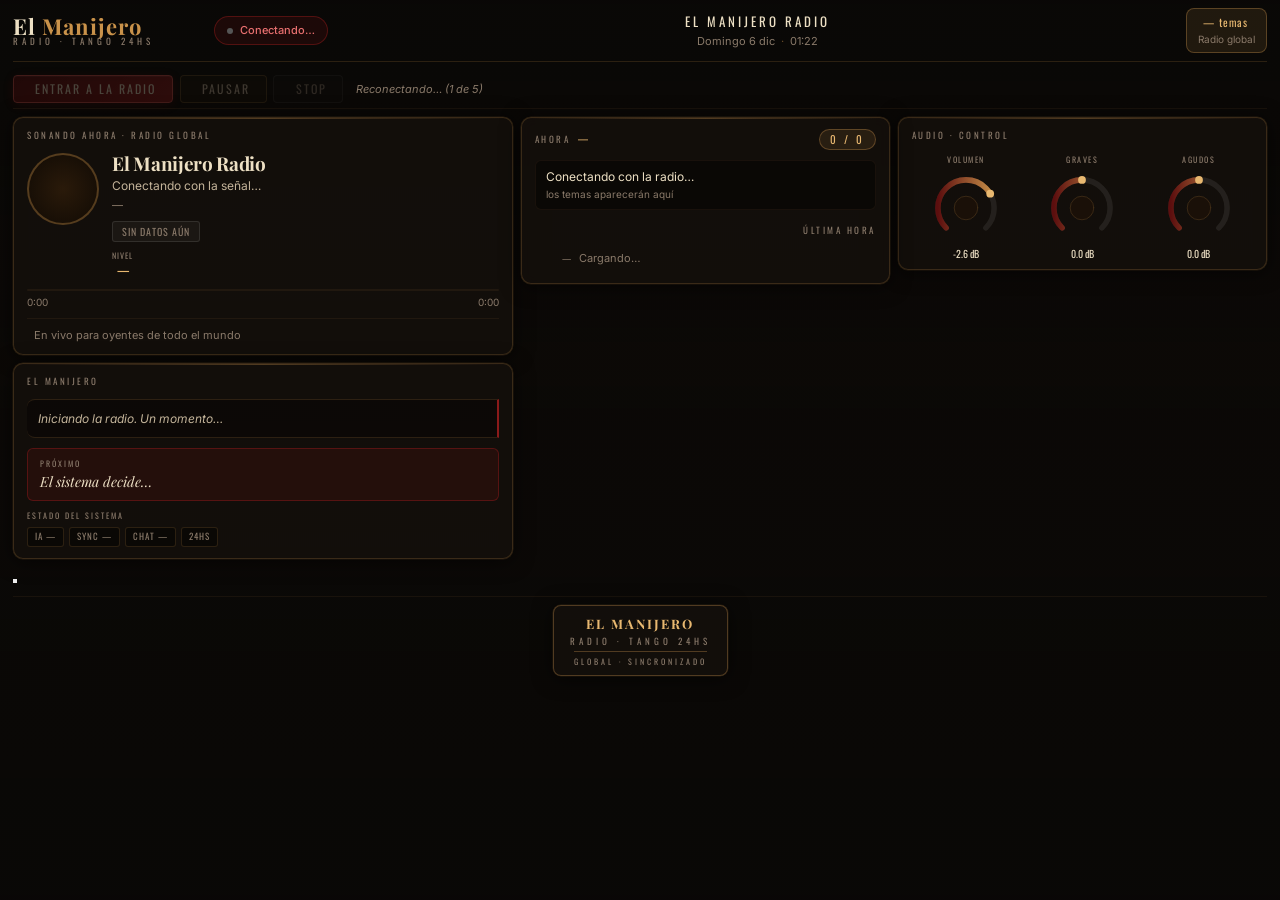
==== index.html @ 71defcf1 "Update index.html" ====
<!DOCTYPE html>
<html lang="es">
<head>
  <meta charset="UTF-8">
  <meta name="viewport" content="width=device-width, initial-scale=1.0">
  <title>El Manijero Radio · Tango 24hs</title>
  <link rel="preconnect" href="https://fonts.googleapis.com">
  <link href="https://fonts.googleapis.com/css2?family=Playfair+Display:ital,wght@0,400;0,600;0,700;1,400;1,600&family=Inter:wght@300;400;500;600&family=Oswald:wght@300;400;500&display=swap" rel="stylesheet">
  <link rel="stylesheet" href="https://cdn.jsdelivr.net/npm/@tabler/icons-webfont@latest/dist/tabler-icons.min.css">
  <link rel="stylesheet" href="panel.css">
</head>
<body>

  <div class="bg-overlay"></div>

  <div id="app">

    <!-- ═══════════════════════════════════════════════════════ TOPBAR -->
    <header class="topbar">
      <div class="topbar-left">
        <img src="https://res.cloudinary.com/dwgwbdtud/image/upload/v1781838389/zcl7vri8xmrryanv6s2l.png"
          alt="El Manijero" class="logo-img"
          onerror="this.style.display='none';document.getElementById('logo-fallback').style.display='flex';" />
        <div class="logo-fallback" id="logo-fallback" style="display:none">
          <span class="logo-text">El <span class="logo-accent">Manijero</span></span>
          <span class="logo-sub">RADIO · TANGO 24HS</span>
        </div>
        <!-- Badge EN VIVO pegado al logo, mismo nivel, visible siempre (mobile y desktop) -->
        <div class="live-badge live-badge-inline" id="live-badge-inline">
          <div class="live-dot" style="background:#555;animation:none;box-shadow:none;"></div>
          <span>Conectando…</span>
        </div>
      </div>

      <div class="topbar-center">
        <div class="evento-nombre" id="evento-nombre">El Manijero Radio</div>
        <div class="evento-meta">
          <span id="evento-fecha">—</span>
          <span class="sep-dot">·</span>
          <span id="evento-hora">—:—</span>
        </div>
      </div>

      <div class="topbar-right">
        <!-- Posición global en la biblioteca (distinto del contador de tanda, que vive en la tarjeta "Ahora") -->
        <div class="tanda-badge" id="tanda-badge">
          <div class="tanda-badge-num"><i class="ti ti-radio"></i> <span id="badge-temas">— temas</span></div>
          <div class="tanda-badge-sub" id="badge-sub">Radio global</div>
        </div>
      </div>
    </header>

    <!-- ═══════════════════════════════════════════════════ CONTROLES -->
    <section class="controles-milonga">
      <div class="controles-wrap">
        <button id="btn-iniciar" class="btn-control btn-play" onclick="iniciarMilonga()" disabled>
          <i class="ti ti-player-play"></i> Entrar a la radio
        </button>
        <button id="btn-pausar" class="btn-control btn-pause" onclick="pausarMilonga()" disabled>
          <i class="ti ti-player-pause"></i> Pausar
        </button>
        <button id="btn-stop" class="btn-control btn-stop" onclick="stopMilonga()" disabled>
          <i class="ti ti-player-stop"></i> Stop
        </button>
        <div id="carga-estado" class="carga-estado" style="display:none"></div>
      </div>
    </section>

    <!-- ════════════════════════════════════════ LAYOUT PRINCIPAL -->
    <div class="layout-grid">

      <!-- ④ AUDIO (arriba del reproductor, sin VU meter) -->
      <div class="card card-audio area-audio">
        <div class="card-eyebrow">Audio · control</div>
        <div class="knobs-row">
          <div class="knob-wrap">
            <div class="knob-label">VOLUMEN</div>
            <div class="knob-container">
              <canvas id="knob-canvas" width="74" height="74"></canvas>
              <div class="knob-db" id="knob-db">-12.0 dB</div>
            </div>
          </div>
          <div class="knob-wrap">
            <div class="knob-label">GRAVES</div>
            <div class="knob-container">
              <canvas id="knob-bass-canvas" width="74" height="74"></canvas>
              <div class="knob-db" id="bass-db">0.0 dB</div>
            </div>
          </div>
          <div class="knob-wrap">
            <div class="knob-label">AGUDOS</div>
            <div class="knob-container">
              <canvas id="knob-treble-canvas" width="74" height="74"></canvas>
              <div class="knob-db" id="treble-db">0.0 dB</div>
            </div>
          </div>
        </div>
      </div>

      <!-- ① SONANDO AHORA -->
      <div class="card card-now area-now">
        <div class="card-eyebrow">Sonando ahora · Radio global</div>
        <div class="now-inner">
          <div class="album-art">
            <div class="album-placeholder"><i class="ti ti-vinyl"></i></div>
            <div class="album-spinning-ring"></div>
          </div>
          <div class="now-details">
            <div class="now-track" id="now-name">El Manijero Radio</div>
            <div class="now-orq"   id="now-orq">Conectando con la señal…</div>
            <div class="now-year"  id="now-year">—</div>
            <div class="chips"     id="now-chips">
              <span class="chip ch-cortina">Sin datos aún</span>
            </div>
            <div class="audio-meta">
              <span class="meta-item">
                <span class="meta-label">NIVEL</span>
                <span class="meta-val" id="meta-lufs">—</span>
              </span>
            </div>
          </div>
        </div>

        <!-- Progreso -->
        <div class="progress-wrap">
          <div class="progress-bg">
            <div class="progress-fill" id="progress-fill" style="width:0%"></div>
          </div>
          <div class="progress-times">
            <span id="time-current">0:00</span>
            <span id="time-total">0:00</span>
          </div>
        </div>

        <div class="now-footer">
          <div class="ia-inline">
            <i class="ti ti-cpu"></i>
            <span id="ia-footer-text">En vivo para oyentes de todo el mundo</span>
          </div>
        </div>
      </div>

      <!-- ③ TANDA ACTUAL: única fuente de la posición dentro de la tanda (X/Y) -->
      <div class="card card-tanda area-tanda">
        <div class="card-eyebrow">
          <span class="eyebrow-left">
            Ahora
            <span class="tanda-genero-inline" id="m-tanda-sub">—</span>
          </span>
          <span class="tanda-counter" id="m-tanda">0 / 0</span>
        </div>
        <div class="queue-list" id="queue-list">
          <div class="q-item">
            <div class="q-info">
              <div class="q-track">Conectando con la radio…</div>
              <div class="q-orq">los temas aparecerán aquí</div>
            </div>
          </div>
        </div>

        <!-- Historial últimas horas -->
        <div style="margin-top:14px;">
          <div class="card-eyebrow" style="margin-bottom:8px;">
            <i class="ti ti-history" style="font-size:11px;"></i> Última hora
          </div>
          <div id="historial-lista" class="historial-lista">
            <div class="historial-item">
              <span class="historial-ts">—</span>
              <div class="historial-info">
                <div class="historial-titulo" style="color:var(--crema3);">Cargando…</div>
              </div>
            </div>
          </div>
        </div>
      </div>

      <!-- ② COPILOTO (debajo de la sección de tandas) -->
      <div class="card card-copiloto area-copiloto">
        <div class="card-eyebrow">El Manijero</div>
        <div class="copiloto-inner">
          <img
            src="https://res.cloudinary.com/dwgwbdtud/image/upload/v1781831795/z8prgersqwl3z0njcjp1.png"
            alt="El Manijero"
            class="copiloto-avatar"
            onerror="this.style.display='none'"
          />
          <div class="copiloto-bubble">
            <div class="ia-text" id="ia-texto">Iniciando la radio. Un momento…</div>
          </div>
        </div>

        <div class="copiloto-rec">
          <div class="rec-label">Próximo</div>
          <div class="rec-val" id="rec-proxima">El sistema decide…</div>
        </div>

        <div class="ajustes-aplicados">
          <div class="aj-label">Estado del sistema</div>
          <div class="aj-chips">
            <span class="aj-chip" id="aj-gain">IA —</span>
            <span class="aj-chip" id="aj-eq">SYNC —</span>
            <span class="aj-chip" id="aj-lufs">CHAT —</span>
            <span class="aj-chip" id="aj-tp">24HS</span>
          </div>
        </div>
      </div>

      <!-- ⑤ CHAT — en mobile queda flotante (FAB + drawer, sin cambios).
           En desktop (≥1100px) el CSS lo convierte en columna fija del grid. -->
      <div id="chat-flotante" class="chat-flotante area-chat">

        <!-- Botón flotante (solo visible en mobile/tablet) -->
        <button id="chat-fab" class="chat-fab" onclick="toggleChatFlotante()">
          <i class="ti ti-message-circle-2"></i>
          <span class="chat-fab-badge" id="chat-fab-badge" style="display:none">0</span>
        </button>

        <!-- Panel de chat -->
        <div class="chat-panel-flotante" id="chat-panel-flotante" style="display:none">
          <div class="chat-f-header">
            <div class="chat-f-titulo">
              <i class="ti ti-message-circle-2"></i>
              Chat de la radio
            </div>
            <button class="chat-f-cerrar" onclick="toggleChatFlotante()">
              <i class="ti ti-x"></i>
            </button>
          </div>

          <div class="chat-f-usuario-wrap">
            <label>Nombre</label>
            <input id="chat-usuario" type="text" placeholder="Oyente" maxlength="24">
          </div>

          <div id="chat-lista" class="chat-f-lista">
            <div class="chat-vacio">Sé el primero en saludar…</div>
          </div>

          <!-- Respuesta IA El Manijero -->
          <div id="chat-ia-respuesta" class="chat-ia-respuesta" style="display:none">
            <img src="https://res.cloudinary.com/dwgwbdtud/image/upload/v1781831795/z8prgersqwl3z0njcjp1.png"
                 class="chat-ia-avatar" alt="El Manijero" />
            <div class="chat-ia-burbuja" id="chat-ia-texto"></div>
          </div>

          <!-- Botones rápidos -->
          <div class="chat-f-acciones">
            <button class="chat-accion-btn" onclick="abrirPedirTema()">
              <i class="ti ti-music"></i> Pedir un tema
            </button>
          </div>

          <div class="chat-f-input-row">
            <input
              id="chat-input"
              type="text"
              placeholder="Saludá, comentá, pedí un tango…"
              maxlength="280"
              onkeydown="if(event.key==='Enter') enviarChat()"
            >
            <button class="chat-send-btn" onclick="enviarChat()">
              <i class="ti ti-send"></i>
            </button>
          </div>
        </div>

        <!-- Modal Pedir Tema -->
        <div id="modal-pedido" class="modal-pedido" style="display:none">
          <div class="modal-pedido-inner">
            <div class="modal-pedido-header">
              <span><i class="ti ti-music"></i> Pedir un tema</span>
              <button onclick="cerrarPedirTema()"><i class="ti ti-x"></i></button>
            </div>
            <div class="modal-pedido-body">
              <label>Nombre del tema o la orquesta</label>
              <input id="pedido-valor" type="text" placeholder="Ej: La Cumparsita · Di Sarli…" maxlength="120">
              <div class="modal-pedido-nota">
                El Manijero lo tiene en cuenta para la próxima tanda.
              </div>
            </div>
            <div class="modal-pedido-footer">
              <button class="modal-btn-cancelar" onclick="cerrarPedirTema()">Cancelar</button>
              <button class="modal-btn-enviar" onclick="enviarPedido()">
                <i class="ti ti-send"></i> Pedir
              </button>
            </div>
          </div>
        </div>

      </div>

    </div><!-- /.layout-grid -->

    <!-- FOOTER (se oculta en desktop ≥1100px porque ya está la marca en el header) -->
    <footer class="app-footer">
      <div class="cartelito">
        <div class="cartelito-fallback" id="cartelito-fallback" style="display:flex">
          <div class="cf-titulo">EL MANIJERO</div>
          <div class="cf-sub">RADIO · TANGO 24HS</div>
          <div class="cf-tag">GLOBAL · SINCRONIZADO</div>
        </div>
      </div>
    </footer>

  </div><!-- /#app -->

  <script src="panel.js"></script>

  <script>
    /* ── Historial: carga al inicio y cada 2 minutos ── */
    function cargarHistorial() {
      fetch(GAS_URL + '?action=getHistorial&limite=12')
        .then(function(r) { return r.json(); })
        .then(function(data) {
          const lista = document.getElementById('historial-lista');
          if (!lista) return;
          if (!Array.isArray(data) || !data.length) {
            lista.innerHTML =
              '<div class="historial-item">' +
              '<span class="historial-ts">—</span>' +
              '<div class="historial-info"><div class="historial-titulo" style="color:var(--crema3);">Sin historial aún</div></div>' +
              '</div>';
            return;
          }
          lista.innerHTML = data.map(function(t) {
            const ts = t.Timestamp
              ? new Date(t.Timestamp).toLocaleTimeString('es-AR', { hour: '2-digit', minute: '2-digit' })
              : '—';
            const genero = String(t.Genero || '').toLowerCase();
            return '<div class="historial-item">' +
              '<span class="historial-ts">' + ts + '</span>' +
              '<div class="historial-info">' +
                '<div class="historial-titulo">' + (t.Titulo || '—') + '</div>' +
                '<div class="historial-orq">' + (t.Orquesta || '') + (t.Genero ? ' · ' + t.Genero : '') + '</div>' +
              '</div>' +
              '<span class="chip ch-' + genero + '" style="flex-shrink:0;font-size:8px;">' + (t.Genero || '') + '</span>' +
              '</div>';
          }).join('');
        })
        .catch(function() {});
    }

    document.addEventListener('DOMContentLoaded', function() {
      setTimeout(cargarHistorial, 4000);
      setInterval(cargarHistorial, 120000);
    });
  </script>

</body>
</html>
---- panel.css ----
/* ═══════════════════════════════════════════════════════════════════════════
   El Manijero · panel.css v3.1 · Cabaret Porteño
   ═══════════════════════════════════════════════════════════════════════════ */

:root {
  --bg-base:       #0E0B09;
  --bg-card:       rgba(20, 16, 12, 0.86);
  --bg-deep:       rgba(10, 8, 6, 0.92);

  --oro:           #C9924A;
  --oro-claro:     #E8B870;
  --oro-dim:       rgba(201,146,74, 0.12);
  --oro-border:    rgba(201,146,74, 0.35);

  --rojo:          #8B1A1A;
  --rojo-oscuro:   #5C0E0E;
  --rojo-claro:    #D4504A;
  --rojo-dim:      rgba(139,26,26, 0.15);
  --rojo-border:   rgba(139,26,26, 0.5);

  --crema:         #EDE0C4;
  --crema2:        #C4B49A;
  --crema3:        #8A7A6A;

  --verde:         #4CAF7D;
  --verde-dim:     rgba(76,175,125, 0.15);
  --verde-border:  rgba(76,175,125, 0.35);

  --amarillo:      #EFC14A;

  --border:        rgba(201,146,74, 0.18);
  --border-soft:   rgba(201,146,74, 0.08);
  --border-card:   rgba(201,146,74, 0.22);

  --shadow-card:   0 2px 20px rgba(0,0,0,0.6), 0 0 0 0.5px var(--border-card);
}

*, *::before, *::after { box-sizing: border-box; margin: 0; padding: 0; }

html, body {
  background: var(--bg-base);
  color: var(--crema);
  font-family: 'Inter', sans-serif;
  font-size: 13px;
  line-height: 1.5;
  min-height: 100vh;
  overflow-x: hidden;
  width: 100%;
}

.bg-overlay {
  position: fixed;
  inset: 0;
  z-index: 0;
  background-image: url('https://res.cloudinary.com/dwgwbdtud/image/upload/v1781831801/n0xakkqaxikfh0n4xmmk.png');
  background-size: cover;
  background-position: center;
  background-attachment: fixed;
  filter: brightness(0.65) saturate(0.85);
  pointer-events: none;
}
.bg-overlay::after {
  content: '';
  position: fixed;
  inset: 0;
  background: linear-gradient(180deg, rgba(10,8,6,0.55) 0%, rgba(10,8,6,0.35) 40%, rgba(10,8,6,0.55) 100%);
  pointer-events: none;
}

#app {
  position: relative;
  z-index: 1;
  max-width: 1440px;
  margin: 0 auto;
  padding: 0.65rem 1rem 1rem;
  display: flex;
  flex-direction: column;
  gap: 0.6rem;
  width: 100%;
  min-width: 0;
}

/* ═══════════════════════════════════════════════════════════════ TOPBAR */
.topbar {
  display: grid;
  grid-template-columns: auto 1fr auto;
  align-items: center;
  padding-bottom: 0.6rem;
  border-bottom: 0.5px solid var(--border);
  gap: 1rem;
  min-width: 0;
}
.topbar-left  { display: flex; align-items: center; gap: 10px; min-width: 0; }
.topbar-right { display: flex; align-items: center; gap: 10px; justify-content: flex-end; flex-shrink: 0; }

.logo-img {
  height: 46px;
  width: auto;
  object-fit: contain;
  filter: drop-shadow(0 2px 8px rgba(201,146,74,0.3));
  max-width: 180px;
}
.logo-fallback { flex-direction: column; line-height: 1; }
.logo-text { font-family: 'Playfair Display', serif; font-size: 22px; font-weight: 700; color: var(--crema); letter-spacing: 1px; }
.logo-accent { color: var(--oro); }
.logo-sub { font-family: 'Oswald', sans-serif; font-size: 9px; letter-spacing: 4px; color: var(--crema3); }

.topbar-center { text-align: center; min-width: 0; }
.evento-nombre {
  font-family: 'Oswald', sans-serif; font-size: 13px; font-weight: 400; letter-spacing: 3px;
  color: var(--crema); text-transform: uppercase; white-space: nowrap; overflow: hidden;
  text-overflow: ellipsis; text-align: center;
}
.evento-meta { font-size: 11px; color: var(--crema3); margin-top: 2px; display: flex; align-items: center; justify-content: center; gap: 6px; }
.sep-dot { color: var(--oro); opacity: 0.5; }

.tanda-badge { text-align: right; background: var(--oro-dim); border: 0.5px solid var(--oro-border); border-radius: 8px; padding: 5px 11px; flex-shrink: 0; }
.tanda-badge-num { font-family: 'Oswald', sans-serif; font-size: 11px; color: var(--oro-claro); letter-spacing: 1px; display: flex; align-items: center; gap: 5px; white-space: nowrap; }
.tanda-badge-sub { font-size: 10px; color: var(--crema3); margin-top: 1px; white-space: nowrap; }

.live-badge {
  display: flex; align-items: center; gap: 7px;
  background: var(--rojo-dim); border: 0.5px solid var(--rojo-border);
  border-radius: 20px; padding: 5px 12px; font-size: 11px; color: #E87070;
  font-weight: 500; white-space: nowrap; flex-shrink: 0;
}
.live-badge-inline { margin-left: 50px; }
.live-dot { width: 6px; height: 6px; border-radius: 50%; background: var(--rojo-claro); animation: pulse 2s infinite; flex-shrink: 0; }
@keyframes pulse { 0%, 100% { opacity: 1; box-shadow: 0 0 4px var(--rojo-claro); } 50% { opacity: 0.4; box-shadow: none; } }

/* ═══════════════════════════════════════════════════════════ CONTROLES */
.controles-milonga { padding: 0; }
.controles-wrap { display: flex; align-items: center; gap: 0.5rem; padding: 0.4rem 0; border-bottom: 0.5px solid var(--border-soft); flex-wrap: wrap; }

.btn-control {
  display: inline-flex; align-items: center; gap: 0.45rem; padding: 0.55rem 1.2rem;
  border-radius: 4px; font-family: 'Oswald', sans-serif; font-size: 12px; font-weight: 400;
  letter-spacing: 2px; text-transform: uppercase; cursor: pointer; border: 1px solid transparent;
  transition: all 0.15s; line-height: 1; white-space: nowrap;
}
.btn-control:disabled { opacity: 0.28; cursor: not-allowed; }
.btn-control:not(:disabled):hover  { transform: translateY(-1px); }
.btn-control:not(:disabled):active { transform: translateY(0); }

.btn-play { background: linear-gradient(135deg, var(--rojo-oscuro), var(--rojo)); color: var(--crema); border-color: var(--rojo-claro); box-shadow: 0 2px 12px rgba(139,26,26,0.4), inset 0 1px 0 rgba(255,255,255,0.08); }
.btn-play:not(:disabled):hover { box-shadow: 0 4px 20px rgba(139,26,26,0.6); }
.btn-pause { background: rgba(201,146,74,0.08); color: var(--crema2); border-color: var(--oro-border); }
.btn-pause:not(:disabled):hover { background: var(--oro-dim); color: var(--oro-claro); }
.btn-stop { background: rgba(255,255,255,0.04); color: var(--crema3); border-color: rgba(255,255,255,0.1); }
.btn-stop:not(:disabled):hover { background: rgba(255,255,255,0.07); color: var(--crema2); }

.carga-estado { font-size: 11px; color: var(--crema3); margin-left: 0.5rem; font-style: italic; }

/* ═══════════════════════════════════════════════════════════════ CARDS */
.card {
  background: var(--bg-card); border: 0.5px solid var(--border-card); border-radius: 10px;
  padding: 0.85rem 1rem; box-shadow: var(--shadow-card); backdrop-filter: blur(6px);
  -webkit-backdrop-filter: blur(6px); position: relative; overflow: hidden; min-width: 0; width: 100%;
}
.card::before { content: ''; position: absolute; top: 0; left: 0; right: 0; height: 1px; background: linear-gradient(90deg, transparent, var(--oro-border), transparent); pointer-events: none; }

.card-eyebrow {
  font-family: 'Oswald', sans-serif; font-size: 9px; letter-spacing: 2.5px; text-transform: uppercase;
  color: var(--crema3); margin-bottom: 10px; display: flex; align-items: center; justify-content: space-between; gap: 8px;
}
.eyebrow-left { display: flex; align-items: center; gap: 8px; min-width: 0; }
.tanda-genero-inline {
  font-family: 'Inter', sans-serif; font-size: 10px; letter-spacing: 0; text-transform: none;
  color: var(--oro-claro); white-space: nowrap; overflow: hidden; text-overflow: ellipsis;
}

/* ══════════════════════════════════════════════════════════ SONANDO AHORA */
.now-inner { display: flex; gap: 1rem; align-items: flex-start; margin-bottom: 10px; min-width: 0; }

.album-art { position: relative; width: 72px; height: 72px; flex-shrink: 0; }
.album-placeholder {
  width: 72px; height: 72px; border-radius: 50%;
  background: radial-gradient(circle, #2A1A0A 0%, #100A04 100%);
  border: 2px solid var(--oro-border); display: flex; align-items: center; justify-content: center;
  color: var(--crema3); font-size: 22px;
}
.album-spinning-ring {
  position: absolute; inset: -4px; border-radius: 50%; border: 1px solid transparent;
  border-top-color: var(--oro); border-right-color: var(--oro-border); opacity: 0; transition: opacity 0.5s;
}
.album-spinning-ring.active { opacity: 1; animation: spin 3s linear infinite; }
@keyframes spin { to { transform: rotate(360deg); } }

.now-details { flex: 1; min-width: 0; }
.now-track {
  font-family: 'Playfair Display', serif; font-size: 19px; font-weight: 700; color: var(--crema);
  line-height: 1.15; letter-spacing: -0.3px; margin-bottom: 3px; white-space: nowrap; overflow: hidden; text-overflow: ellipsis;
}
.now-orq  { font-size: 12px; color: var(--crema2); margin-bottom: 2px; }
.now-year { font-size: 11px; color: var(--crema3); margin-bottom: 7px; }

.audio-meta { display: flex; align-items: center; gap: 8px; flex-wrap: wrap; margin-top: 7px; }
.meta-item { display: flex; flex-direction: column; align-items: center; }
.meta-label { font-family: 'Oswald', sans-serif; font-size: 8px; letter-spacing: 1px; color: var(--crema3); }
.meta-val   { font-family: 'Oswald', sans-serif; font-size: 12px; color: var(--oro-claro); font-weight: 500; }

.chips { display: flex; gap: 5px; flex-wrap: wrap; margin-bottom: 4px; }
.chip {
  font-family: 'Oswald', sans-serif; font-size: 10px; letter-spacing: 1px; padding: 2px 9px;
  border-radius: 3px; font-weight: 400; border: 0.5px solid transparent; text-transform: uppercase; white-space: nowrap;
}
.ch-tango   { background: rgba(139,26,26,0.2);   color: #E87070;        border-color: rgba(139,26,26,0.5); }
.ch-vals    { background: rgba(76,175,125,0.15);  color: #5DCAA5;        border-color: rgba(76,175,125,0.4); }
.ch-milonga { background: rgba(239,193,74,0.12);  color: var(--amarillo); border-color: rgba(239,193,74,0.3); }
.ch-cortina { background: rgba(255,255,255,0.04); color: var(--crema3);  border-color: rgba(255,255,255,0.1); }
.ch-gold    { background: var(--oro-dim);          color: var(--oro-claro); border-color: var(--oro-border); }
.ch-green   { background: var(--verde-dim);        color: var(--verde);   border-color: var(--verde-border); }

.progress-wrap { margin: 4px 0 8px; }
.progress-bg { height: 2px; background: var(--border-soft); border-radius: 2px; overflow: hidden; }
.progress-fill { height: 2px; background: linear-gradient(90deg, var(--rojo), var(--oro)); border-radius: 2px; transition: width 1s linear; }
.progress-times { display: flex; justify-content: space-between; font-size: 10px; color: var(--crema3); margin-top: 4px; }

.now-footer { margin-top: 6px; }
.ia-inline { display: flex; align-items: center; gap: 7px; font-size: 11px; color: var(--crema3); border-top: 0.5px solid var(--border-soft); padding-top: 8px; }
.ia-inline .ti { color: var(--oro); font-size: 13px; }

/* ══════════════════════════════════════════════════════ TANDA / QUEUE */
.tanda-counter {
  font-family: 'Oswald', sans-serif; font-size: 11px; color: var(--oro-claro);
  background: var(--oro-dim); border: 0.5px solid var(--oro-border); border-radius: 20px;
  padding: 1px 10px; flex-shrink: 0; white-space: nowrap;
}

.queue-list { display: flex; flex-direction: column; gap: 5px; }
.q-item {
  display: flex; align-items: center; gap: 8px; padding: 7px 10px;
  background: var(--bg-deep); border: 0.5px solid var(--border-soft); border-radius: 6px;
  transition: border-color 0.15s; min-width: 0;
}
.q-item:hover { border-color: var(--border); }
.q-next { border-color: var(--rojo-border); background: var(--rojo-dim); }
.q-arrow { color: var(--rojo-claro); font-size: 13px; flex-shrink: 0; }
.q-num   { font-size: 11px; color: var(--crema3); width: 14px; text-align: center; flex-shrink: 0; }
.q-info  { flex: 1; min-width: 0; }
.q-track { font-size: 12px; color: var(--crema); white-space: nowrap; overflow: hidden; text-overflow: ellipsis; }
.q-orq { font-size: 10px; color: var(--crema3); margin-top: 1px; }

.historial-lista {
  display: flex; flex-direction: column; gap: 4px; max-height: 130px; overflow-y: auto;
  scrollbar-width: thin; scrollbar-color: rgba(201,146,74,0.15) transparent;
}
.historial-item { display: flex; align-items: center; gap: 8px; padding: 5px 0; border-bottom: 0.5px solid var(--border-soft); }
.historial-item:last-child { border-bottom: none; }
.historial-ts { font-family: 'Oswald', sans-serif; font-size: 9px; color: var(--crema3); width: 36px; flex-shrink: 0; text-align: right; }
.historial-info { flex: 1; min-width: 0; }
.historial-titulo { font-size: 11px; color: var(--crema); white-space: nowrap; overflow: hidden; text-overflow: ellipsis; }
.historial-orq { font-size: 10px; color: var(--crema3); white-space: nowrap; overflow: hidden; text-overflow: ellipsis; }

/* ══════════════════════════════════════════════════════════ COPILOTO */
.copiloto-inner {
  display: flex; gap: 12px; align-items: flex-start; margin-bottom: 10px;
  flex-direction: row-reverse; /* avatar a la derecha */
}
.copiloto-avatar {
  width: 48px; height: 48px; border-radius: 50%; border: 1.5px solid var(--oro-border);
  object-fit: cover; flex-shrink: 0; filter: sepia(20%) contrast(1.05);
  transform: scaleX(-1); /* espejo: ahora mira hacia la derecha */
}
.copiloto-bubble {
  flex: 1; min-width: 0; background: rgba(0,0,0,0.35); border: 0.5px solid var(--border);
  border-left: none; border-right: 2px solid var(--rojo); border-radius: 8px 0 0 8px;
  padding: 9px 11px; position: relative; overflow: hidden;
}
.ia-text {
  font-size: 12px; color: var(--crema2); line-height: 1.55; font-style: italic;
  display: inline-block;
}
.ia-text.is-typing { animation: ia-fade-in 0.45s ease forwards; }
@keyframes ia-fade-in {
  from { opacity: 0; transform: translateY(4px); filter: blur(1px); }
  to   { opacity: 1; transform: translateY(0);    filter: blur(0); }
}

/* Puntitos "escribiendo…" antes de mostrar el mensaje nuevo */
.ia-typing-dots { display: inline-flex; gap: 3px; align-items: center; height: 14px; }
.ia-typing-dots span {
  width: 4px; height: 4px; border-radius: 50%; background: var(--oro-claro);
  opacity: 0.35; animation: ia-dot-bounce 1s infinite ease-in-out;
}
.ia-typing-dots span:nth-child(2) { animation-delay: 0.15s; }
.ia-typing-dots span:nth-child(3) { animation-delay: 0.3s; }
@keyframes ia-dot-bounce {
  0%, 60%, 100% { transform: translateY(0); opacity: 0.35; }
  30%           { transform: translateY(-3px); opacity: 1; }
}

/* Brillo dorado en el borde al llegar mensaje nuevo */
.copiloto-bubble.is-pulsing::after {
  content: ''; position: absolute; inset: 0; border-radius: inherit; pointer-events: none;
  animation: ia-bubble-pulse 0.7s ease-out;
}
@keyframes ia-bubble-pulse {
  0%   { box-shadow: 0 0 0 0 rgba(201,146,74,0.35); }
  100% { box-shadow: 0 0 0 8px rgba(201,146,74,0); }
}

.copiloto-rec { background: var(--rojo-dim); border: 0.5px solid var(--rojo-border); border-radius: 6px; padding: 8px 12px; margin-bottom: 8px; }
.rec-label { font-family: 'Oswald', sans-serif; font-size: 8px; letter-spacing: 2px; color: var(--crema3); text-transform: uppercase; margin-bottom: 2px; }
.rec-val { font-family: 'Playfair Display', serif; font-size: 14px; font-style: italic; color: var(--crema); }

.aj-label { font-family: 'Oswald', sans-serif; font-size: 8px; letter-spacing: 2px; color: var(--crema3); text-transform: uppercase; margin-bottom: 6px; }
.aj-chips { display: flex; gap: 5px; flex-wrap: wrap; }
.aj-chip { font-family: 'Oswald', sans-serif; font-size: 9px; letter-spacing: 1px; padding: 2px 7px; background: var(--bg-deep); border: 0.5px solid var(--border); border-radius: 3px; color: var(--crema3); white-space: nowrap; }

/* ══════════════════════════════════════════════════════════════ AUDIO */
.knobs-row { display: flex; justify-content: space-around; gap: 8px; margin-bottom: 8px; }
.knob-wrap { text-align: center; }
.knob-label { font-family: 'Oswald', sans-serif; font-size: 8px; letter-spacing: 1.5px; color: var(--crema3); text-transform: uppercase; margin-bottom: 6px; }
.knob-container { position: relative; display: inline-block; }
.knob-container canvas { display: block; cursor: ns-resize; touch-action: none; }
.knob-db { position: absolute; bottom: -16px; left: 50%; transform: translateX(-50%); font-family: 'Oswald', sans-serif; font-size: 10px; color: var(--crema); white-space: nowrap; }

.vu-vertical-wrap { display: flex; gap: 6px; align-items: flex-end; height: 70px; padding: 4px 0; }
.vu-v-meter { display: flex; flex-direction: column; align-items: center; gap: 4px; flex: 1; }
.vu-v-bar {
  width: 100%; flex: 1; background: rgba(0,0,0,0.4); border-radius: 3px; overflow: hidden;
  border: 0.5px solid var(--border-soft); display: flex; flex-direction: column-reverse;
}
.vu-v-fill { width: 100%; background: linear-gradient(180deg, #E84040 0%, #EFC14A 30%, #4CAF7D 100%); border-radius: 3px; transition: height 0.08s linear; }
.vu-v-label { font-family: 'Oswald', sans-serif; font-size: 9px; color: var(--crema3); }
.vu-v-scale { display: flex; flex-direction: column; justify-content: space-between; font-size: 7px; color: var(--crema3); height: 100%; padding: 0 0 2px; }

.sep { height: 0.5px; background: var(--border-soft); margin: 8px 0; }

/* ── Chat: badge/burbuja generados dinámicamente por panel.js ───────── */
.chat-item { display: flex; flex-wrap: wrap; align-items: baseline; gap: 5px; }
.chat-user { font-family: 'Oswald', sans-serif; font-size: 10px; color: var(--oro); letter-spacing: 1px; text-transform: uppercase; flex-shrink: 0; }
.chat-ts { font-size: 9px; color: var(--crema3); flex-shrink: 0; }
.chat-badge { font-family: 'Oswald', sans-serif; font-size: 8px; letter-spacing: 1px; padding: 1px 5px; border-radius: 2px; text-transform: uppercase; flex-shrink: 0; }
.chat-badge.pedido { background: var(--oro-dim); color: var(--oro-claro); border: 0.5px solid var(--oro-border); }
.chat-badge.dedic  { background: var(--rojo-dim); color: #E87070; border: 0.5px solid var(--rojo-border); }
.chat-msg { width: 100%; color: var(--crema2); font-family: 'Inter', sans-serif; font-size: 12px; line-height: 1.45; font-style: italic; }
.chat-vacio { color: var(--crema3); font-size: 12px; text-align: center; padding: 16px 0; font-family: 'Playfair Display', serif; font-style: italic; }
.chat-send-btn {
  background: var(--rojo-dim); border: 0.5px solid var(--rojo-border); color: #E87070; border-radius: 4px;
  padding: 6px 12px; font-family: 'Oswald', sans-serif; font-size: 11px; letter-spacing: 1px; cursor: pointer;
  transition: background .15s; flex-shrink: 0;
}
.chat-send-btn:hover { background: rgba(139,26,26,0.3); }

/* ══════════════════════════════════════════════════════════════ FOOTER */
.app-footer { display: flex; align-items: center; justify-content: center; padding-top: 8px; border-top: 0.5px solid var(--border-soft); margin-top: 2px; }
.cartelito { display: flex; align-items: center; }
.cartelito-fallback {
  flex-direction: column; align-items: center; background: var(--bg-card); border: 0.5px solid var(--oro-border);
  border-radius: 8px; padding: 8px 16px; text-align: center; box-shadow: var(--shadow-card);
}
.cf-titulo { font-family: 'Playfair Display', serif; font-size: 13px; font-weight: 700; color: var(--oro-claro); letter-spacing: 2px; }
.cf-sub    { font-family: 'Oswald', sans-serif; font-size: 9px; letter-spacing: 4px; color: var(--crema3); margin-top: 1px; }
.cf-tag    { font-family: 'Oswald', sans-serif; font-size: 8px; letter-spacing: 3px; color: var(--crema3); margin-top: 3px; border-top: 0.5px solid var(--oro-border); padding-top: 3px; }

/* ══════════════════════════════════════════════════════════════════════════
   LAYOUT GRID
   Desktop ancho (>1100px, sin el modo full-height): now arriba a la
   izquierda, copiloto debajo en la misma columna; tanda y audio a la
   derecha, lado a lado.
   ═══════════════════════════════════════════════════════════════════════════ */

.layout-grid {
  display: grid;
  grid-template-columns: 1.15fr 0.85fr 0.85fr;
  grid-template-rows: auto auto;
  grid-template-areas:
    "now    tanda  audio"
    "copil  tanda  audio";
  gap: 0.6rem;
  align-items: start;
  min-width: 0;
}

.area-now      { grid-area: now; }
.area-copiloto { grid-area: copil; }
.area-tanda    { grid-area: tanda; }
.area-audio    { grid-area: audio; }

@media (max-width: 1100px) {
  .layout-grid {
    flex: 1 1 auto;
    min-height: 0;
    grid-template-columns: 1.05fr 1fr 300px;
    grid-template-rows: auto 1fr;
    grid-template-areas:
      "audio  tanda  chat"
      "now    copil  chat";
    align-items: stretch;
  }

@media (max-width: 768px) {
  .layout-grid { display: flex; flex-direction: column; gap: 0.6rem; }
  .area-audio    { order: 1; }
  .area-now      { order: 2; }
  .area-tanda    { order: 3; }
  .area-copiloto { order: 4; }
}

@media (max-width: 768px) {
  .topbar { grid-template-columns: 1fr auto; grid-template-rows: auto auto; }
  .topbar-left   { grid-column: 1; grid-row: 1; }
  .topbar-right  { grid-column: 2; grid-row: 1; justify-content: flex-end; }
  .topbar-center { grid-column: 1 / -1; grid-row: 2; text-align: left; }
  .tanda-badge { display: none; }
}

@media (max-width: 540px) {
  #app { padding: 0.5rem 0.6rem 1rem; gap: 0.55rem; }
  .layout-grid, .card, .queue-list, .q-item { max-width: 100%; overflow: hidden; }
  .now-track { font-size: 17px; }
  .audio-meta { display: none; }
  .controles-wrap { flex-wrap: wrap; gap: 6px; }
  .btn-control { font-size: 11px; padding: 0.5rem 0.8rem; letter-spacing: 1px; }

  .topbar { grid-template-columns: 1fr; grid-template-rows: auto auto; }
  .topbar-left   { grid-column: 1; grid-row: 1; flex-wrap: wrap; }
  .topbar-center { grid-column: 1; grid-row: 2; }
  .topbar-right  { display: none; }

  .live-badge-inline span { font-size: 9px; }
  .live-badge-inline { padding: 5px 8px; }

  .eyebrow-left { flex-wrap: wrap; }
}

@media (max-width: 380px) {
  .now-inner { flex-direction: column; }
  .album-art, .album-placeholder { width: 60px; height: 60px; }
}

/* ══════════════════════════════════════════════════ CHAT FLOTANTE
   Comportamiento por defecto: mobile y tablet (<1100px).
   FAB circular + drawer que se abre con toggleChatFlotante() en panel.js.
   ═══════════════════════════════════════════════════════════════════ */

.chat-flotante {
  position: fixed;
  bottom: 24px;
  right: 24px;
  z-index: 1000;
  display: flex;
  flex-direction: column;
  align-items: flex-end;
  gap: 12px;
}

/* FAB (botón circular) */
.chat-fab {
  width: 52px;
  height: 52px;
  border-radius: 50%;
  background: linear-gradient(135deg, var(--rojo-oscuro), var(--rojo));
  border: 1px solid var(--rojo-claro);
  color: var(--crema);
  font-size: 22px;
  display: flex;
  align-items: center;
  justify-content: center;
  cursor: pointer;
  box-shadow: 0 4px 20px rgba(139,26,26,0.55), 0 0 0 1px rgba(201,146,74,0.18);
  transition: transform 0.15s, box-shadow 0.15s;
  position: relative;
  flex-shrink: 0;
}
.chat-fab:hover {
  transform: scale(1.08);
  box-shadow: 0 6px 28px rgba(139,26,26,0.7);
}

/* Badge de no leídos */
.chat-fab-badge {
  position: absolute;
  top: -4px;
  right: -4px;
  min-width: 20px;
  height: 20px;
  border-radius: 10px;
  background: var(--oro);
  color: #0E0B09;
  font-family: 'Oswald', sans-serif;
  font-size: 10px;
  font-weight: 600;
  letter-spacing: 0;
  display: flex;
  align-items: center;
  justify-content: center;
  padding: 0 4px;
  border: 1.5px solid var(--bg-base);
}

/* Panel de chat */
.chat-panel-flotante {
  width: 340px;
  max-height: 520px;
  background: var(--bg-card);
  border: 0.5px solid var(--border-card);
  border-radius: 12px;
  box-shadow: 0 8px 40px rgba(0,0,0,0.7), 0 0 0 0.5px var(--border-card);
  backdrop-filter: blur(12px);
  -webkit-backdrop-filter: blur(12px);
  display: flex;
  flex-direction: column;
  overflow: hidden;
}

.chat-f-header {
  display: flex;
  align-items: center;
  justify-content: space-between;
  padding: 12px 14px 10px;
  border-bottom: 0.5px solid var(--border);
  flex-shrink: 0;
}
.chat-f-titulo {
  font-family: 'Oswald', sans-serif;
  font-size: 11px;
  letter-spacing: 2px;
  text-transform: uppercase;
  color: var(--crema2);
  display: flex;
  align-items: center;
  gap: 7px;
}
.chat-f-titulo .ti { color: var(--oro); }
.chat-f-cerrar {
  background: none;
  border: none;
  color: var(--crema3);
  cursor: pointer;
  font-size: 16px;
  padding: 2px;
  line-height: 1;
  transition: color 0.15s;
}
.chat-f-cerrar:hover { color: var(--crema); }

.chat-f-usuario-wrap {
  display: flex;
  align-items: center;
  gap: 8px;
  padding: 8px 14px 6px;
  border-bottom: 0.5px solid var(--border-soft);
  flex-shrink: 0;
}
.chat-f-usuario-wrap label {
  font-family: 'Oswald', sans-serif;
  font-size: 9px;
  letter-spacing: 2px;
  color: var(--crema3);
  text-transform: uppercase;
  flex-shrink: 0;
}
.chat-f-usuario-wrap input {
  background: transparent;
  border: none;
  border-bottom: 0.5px solid var(--oro-border);
  color: var(--oro-claro);
  font-family: 'Oswald', sans-serif;
  font-size: 12px;
  letter-spacing: 1px;
  outline: none;
  width: 120px;
  padding: 2px 4px;
}

.chat-f-lista {
  flex: 1;
  overflow-y: auto;
  padding: 10px 14px;
  display: flex;
  flex-direction: column;
  gap: 10px;
  scrollbar-width: thin;
  scrollbar-color: rgba(201,146,74,0.15) transparent;
  min-height: 0;
}

/* Respuesta IA */
.chat-ia-respuesta {
  display: flex;
  align-items: flex-start;
  gap: 10px;
  padding: 10px 14px;
  background: var(--rojo-dim);
  border-top: 0.5px solid var(--rojo-border);
  flex-shrink: 0;
  animation: ia-fade-in 0.4s ease;
}
.chat-ia-avatar {
  width: 32px;
  height: 32px;
  border-radius: 50%;
  border: 1px solid var(--oro-border);
  object-fit: cover;
  flex-shrink: 0;
  filter: sepia(20%);
}
.chat-ia-burbuja {
  font-size: 12px;
  color: var(--crema2);
  font-style: italic;
  line-height: 1.5;
}

/* Botones de acción rápida */
.chat-f-acciones {
  display: flex;
  gap: 6px;
  padding: 8px 14px 4px;
  flex-shrink: 0;
  border-top: 0.5px solid var(--border-soft);
}
.chat-accion-btn {
  display: inline-flex;
  align-items: center;
  gap: 5px;
  padding: 5px 12px;
  background: var(--oro-dim);
  border: 0.5px solid var(--oro-border);
  border-radius: 20px;
  color: var(--oro-claro);
  font-family: 'Oswald', sans-serif;
  font-size: 10px;
  letter-spacing: 1px;
  text-transform: uppercase;
  cursor: pointer;
  transition: background 0.15s;
}
.chat-accion-btn:hover { background: rgba(201,146,74,0.2); }

/* Input row */
.chat-f-input-row {
  display: flex;
  gap: 6px;
  padding: 8px 14px 12px;
  flex-shrink: 0;
}
.chat-f-input-row input[type="text"] {
  flex: 1;
  background: rgba(255,255,255,0.03);
  border: 0.5px solid var(--border);
  border-radius: 4px;
  color: var(--crema);
  font-family: 'Inter', sans-serif;
  font-size: 12px;
  padding: 7px 10px;
  outline: none;
  transition: border-color .2s;
  min-width: 0;
}
.chat-f-input-row input[type="text"]:focus { border-color: var(--oro-border); }
.chat-f-input-row input[type="text"]::placeholder { color: var(--crema3); font-style: italic; }

/* Modal pedir tema */
.modal-pedido {
  position: fixed;
  inset: 0;
  background: rgba(0,0,0,0.7);
  z-index: 2000;
  display: flex;
  align-items: center;
  justify-content: center;
  padding: 20px;
}
.modal-pedido-inner {
  background: var(--bg-card);
  border: 0.5px solid var(--oro-border);
  border-radius: 12px;
  width: 100%;
  max-width: 380px;
  box-shadow: 0 8px 40px rgba(0,0,0,0.8);
  overflow: hidden;
}
.modal-pedido-header {
  display: flex;
  align-items: center;
  justify-content: space-between;
  padding: 14px 18px;
  border-bottom: 0.5px solid var(--border);
  font-family: 'Oswald', sans-serif;
  font-size: 13px;
  letter-spacing: 2px;
  color: var(--oro-claro);
  text-transform: uppercase;
}
.modal-pedido-header button {
  background: none;
  border: none;
  color: var(--crema3);
  cursor: pointer;
  font-size: 16px;
}
.modal-pedido-body {
  padding: 18px;
  display: flex;
  flex-direction: column;
  gap: 10px;
}
.modal-pedido-body label {
  font-family: 'Oswald', sans-serif;
  font-size: 9px;
  letter-spacing: 2px;
  color: var(--crema3);
  text-transform: uppercase;
}
.modal-pedido-body input {
  background: rgba(255,255,255,0.04);
  border: 0.5px solid var(--border);
  border-radius: 6px;
  color: var(--crema);
  font-family: 'Inter', sans-serif;
  font-size: 14px;
  padding: 10px 12px;
  outline: none;
  transition: border-color .2s;
}
.modal-pedido-body input:focus { border-color: var(--oro-border); }
.modal-pedido-nota {
  font-size: 11px;
  color: var(--crema3);
  font-style: italic;
}
.modal-pedido-footer {
  display: flex;
  gap: 8px;
  padding: 12px 18px 16px;
  justify-content: flex-end;
}
.modal-btn-cancelar {
  background: none;
  border: 0.5px solid var(--border);
  border-radius: 4px;
  color: var(--crema3);
  font-family: 'Oswald', sans-serif;
  font-size: 11px;
  letter-spacing: 1px;
  padding: 7px 16px;
  cursor: pointer;
}
.modal-btn-enviar {
  background: linear-gradient(135deg, var(--rojo-oscuro), var(--rojo));
  border: 1px solid var(--rojo-claro);
  border-radius: 4px;
  color: var(--crema);
  font-family: 'Oswald', sans-serif;
  font-size: 11px;
  letter-spacing: 1.5px;
  padding: 7px 18px;
  cursor: pointer;
  display: flex;
  align-items: center;
  gap: 6px;
}

@media (max-width: 540px) {
  .chat-flotante { bottom: 16px; right: 16px; }
  .chat-panel-flotante { width: calc(100vw - 32px); max-height: 70vh; }
}

/* ══════════════════════════════════════════════════════════════════════════
   DESKTOP FULL-HEIGHT (≥1100px): sin scroll de página, chat como columna fija
   ═══════════════════════════════════════════════════════════════════════════ */

@media (min-width: 1100px) {

  html, body { height: 100%; overflow: hidden; }

  #app {
    height: 100vh;
    max-height: 100vh;
    overflow: hidden;
    padding-bottom: 0.5rem;
  }

  .topbar, .controles-milonga { flex: 0 0 auto; }

  .layout-grid {
  display: grid;
  grid-template-columns: 1.05fr 1fr;
  grid-template-rows: auto 1fr;
  grid-template-areas:
    "audio  tanda"
    "now    copil";
  gap: 0.6rem;
  align-items: start;
  min-width: 0;
}

  .area-now, .area-copiloto, .area-tanda, .area-audio {
    min-height: 0;
    display: flex;
    flex-direction: column;
  }

  /* Cada tarjeta scrollea su propio contenido; la página nunca lo hace */
  .card { overflow-y: auto; }

  /* La marca ya está en el header; el cartel del pie sobra en esta vista */
  .app-footer { display: none; }

  /* ── Chat: pasa de FAB flotante a columna fija, siempre visible ── */
  .area-chat {
    grid-area: chat;
    min-height: 0;
  }

  .chat-flotante {
    position: static;
    width: 100%;
    height: 100%;
    align-items: stretch;
  }

  .chat-fab { display: none; }

  .chat-panel-flotante {
    display: flex !important; /* ignora el toggle de mobile: en desktop siempre está abierto */
    position: static;
    width: 100%;
    height: 100%;
    max-height: none;
  }
}
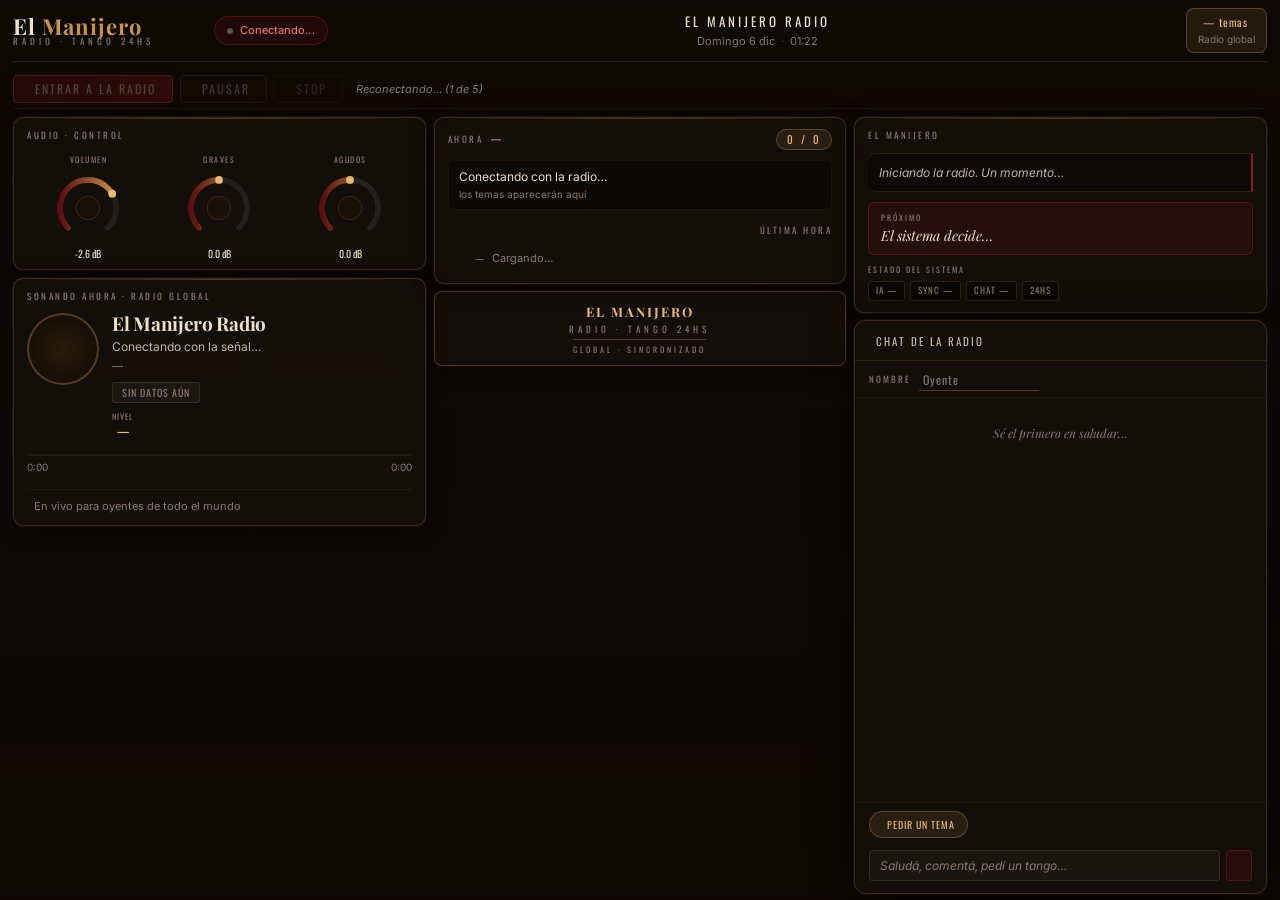
==== commit 5e225ba3: "Update index.html" ====
--- a/index.html
+++ b/index.html
@@ -69,76 +69,84 @@
     <!-- ════════════════════════════════════════ LAYOUT PRINCIPAL -->
     <div class="layout-grid">
 
-      <!-- ④ AUDIO (arriba del reproductor, sin VU meter) -->
-      <div class="card card-audio area-audio">
-        <div class="card-eyebrow">Audio · control</div>
-        <div class="knobs-row">
-          <div class="knob-wrap">
-            <div class="knob-label">VOLUMEN</div>
-            <div class="knob-container">
-              <canvas id="knob-canvas" width="74" height="74"></canvas>
-              <div class="knob-db" id="knob-db">-12.0 dB</div>
-            </div>
-          </div>
-          <div class="knob-wrap">
-            <div class="knob-label">GRAVES</div>
-            <div class="knob-container">
-              <canvas id="knob-bass-canvas" width="74" height="74"></canvas>
-              <div class="knob-db" id="bass-db">0.0 dB</div>
-            </div>
-          </div>
-          <div class="knob-wrap">
-            <div class="knob-label">AGUDOS</div>
-            <div class="knob-container">
-              <canvas id="knob-treble-canvas" width="74" height="74"></canvas>
-              <div class="knob-db" id="treble-db">0.0 dB</div>
-            </div>
-          </div>
-        </div>
-      </div>
-
-      <!-- ① SONANDO AHORA -->
-      <div class="card card-now area-now">
-        <div class="card-eyebrow">Sonando ahora · Radio global</div>
-        <div class="now-inner">
-          <div class="album-art">
-            <div class="album-placeholder"><i class="ti ti-vinyl"></i></div>
-            <div class="album-spinning-ring"></div>
-          </div>
-          <div class="now-details">
-            <div class="now-track" id="now-name">El Manijero Radio</div>
-            <div class="now-orq"   id="now-orq">Conectando con la señal…</div>
-            <div class="now-year"  id="now-year">—</div>
-            <div class="chips"     id="now-chips">
-              <span class="chip ch-cortina">Sin datos aún</span>
-            </div>
-            <div class="audio-meta">
-              <span class="meta-item">
-                <span class="meta-label">NIVEL</span>
-                <span class="meta-val" id="meta-lufs">—</span>
-              </span>
-            </div>
-          </div>
-        </div>
-
-        <!-- Progreso -->
-        <div class="progress-wrap">
-          <div class="progress-bg">
-            <div class="progress-fill" id="progress-fill" style="width:0%"></div>
-          </div>
-          <div class="progress-times">
-            <span id="time-current">0:00</span>
-            <span id="time-total">0:00</span>
-          </div>
-        </div>
-
-        <div class="now-footer">
-          <div class="ia-inline">
-            <i class="ti ti-cpu"></i>
-            <span id="ia-footer-text">En vivo para oyentes de todo el mundo</span>
-          </div>
-        </div>
-      </div>
+      <!-- ═══ COLUMNA 1: Audio + Sonando ahora ═══ -->
+      <div class="col-1">
+
+        <!-- ④ AUDIO (arriba del reproductor, sin VU meter) -->
+        <div class="card card-audio area-audio">
+          <div class="card-eyebrow">Audio · control</div>
+          <div class="knobs-row">
+            <div class="knob-wrap">
+              <div class="knob-label">VOLUMEN</div>
+              <div class="knob-container">
+                <canvas id="knob-canvas" width="74" height="74"></canvas>
+                <div class="knob-db" id="knob-db">-12.0 dB</div>
+              </div>
+            </div>
+            <div class="knob-wrap">
+              <div class="knob-label">GRAVES</div>
+              <div class="knob-container">
+                <canvas id="knob-bass-canvas" width="74" height="74"></canvas>
+                <div class="knob-db" id="bass-db">0.0 dB</div>
+              </div>
+            </div>
+            <div class="knob-wrap">
+              <div class="knob-label">AGUDOS</div>
+              <div class="knob-container">
+                <canvas id="knob-treble-canvas" width="74" height="74"></canvas>
+                <div class="knob-db" id="treble-db">0.0 dB</div>
+              </div>
+            </div>
+          </div>
+        </div>
+
+        <!-- ① SONANDO AHORA -->
+        <div class="card card-now area-now">
+          <div class="card-eyebrow">Sonando ahora · Radio global</div>
+          <div class="now-inner">
+            <div class="album-art">
+              <div class="album-placeholder"><i class="ti ti-vinyl"></i></div>
+              <div class="album-spinning-ring"></div>
+            </div>
+            <div class="now-details">
+              <div class="now-track" id="now-name">El Manijero Radio</div>
+              <div class="now-orq"   id="now-orq">Conectando con la señal…</div>
+              <div class="now-year"  id="now-year">—</div>
+              <div class="chips"     id="now-chips">
+                <span class="chip ch-cortina">Sin datos aún</span>
+              </div>
+              <div class="audio-meta">
+                <span class="meta-item">
+                  <span class="meta-label">NIVEL</span>
+                  <span class="meta-val" id="meta-lufs">—</span>
+                </span>
+              </div>
+            </div>
+          </div>
+
+          <!-- Progreso -->
+          <div class="progress-wrap">
+            <div class="progress-bg">
+              <div class="progress-fill" id="progress-fill" style="width:0%"></div>
+            </div>
+            <div class="progress-times">
+              <span id="time-current">0:00</span>
+              <span id="time-total">0:00</span>
+            </div>
+          </div>
+
+          <div class="now-footer">
+            <div class="ia-inline">
+              <i class="ti ti-cpu"></i>
+              <span id="ia-footer-text">En vivo para oyentes de todo el mundo</span>
+            </div>
+          </div>
+        </div>
+
+      </div><!-- /.col-1 -->
+
+      <!-- ═══ COLUMNA 2: Tanda actual + cartelito (desktop) ═══ -->
+      <div class="col-2">
 
       <!-- ③ TANDA ACTUAL: única fuente de la posición dentro de la tanda (X/Y) -->
       <div class="card card-tanda area-tanda">
@@ -173,6 +181,21 @@
           </div>
         </div>
       </div>
+
+        <!-- Cartelito de marca: SOLO visible en desktop (≥1100px), justo debajo
+             de la tanda actual. Sube/baja con la altura real de esa tarjeta.
+             En mobile/tablet no se muestra acá (la marca ya está en <footer>
+             al final de la página, sin cambios). -->
+        <div class="cartelito-desktop" id="cartelito-desktop">
+          <div class="cf-titulo">EL MANIJERO</div>
+          <div class="cf-sub">RADIO · TANGO 24HS</div>
+          <div class="cf-tag">GLOBAL · SINCRONIZADO</div>
+        </div>
+
+      </div><!-- /.col-2 -->
+
+      <!-- ═══ COLUMNA 3: El Manijero (copiloto) + Chat ═══ -->
+      <div class="col-3">
 
       <!-- ② COPILOTO (debajo de la sección de tandas) -->
       <div class="card card-copiloto area-copiloto">
@@ -288,6 +311,8 @@
         </div>
 
       </div>
+
+      </div><!-- /.col-3 -->
 
     </div><!-- /.layout-grid -->
 
@@ -348,3 +373,4 @@
 
 </body>
 </html>
+
--- a/panel.css
+++ b/panel.css
@@ -1,5 +1,5 @@
 /* ═══════════════════════════════════════════════════════════════════════════
-   El Manijero · panel.css v3.1 · Cabaret Porteño
+   El Manijero · panel.css v3.2 · Cabaret Porteño
    ═══════════════════════════════════════════════════════════════════════════ */
 
 :root {
@@ -56,7 +56,7 @@
   background-size: cover;
   background-position: center;
   background-attachment: fixed;
-  filter: brightness(0.65) saturate(0.85);
+  filter: brightness(0.90) saturate(3.50);
   pointer-events: none;
 }
 .bg-overlay::after {
@@ -315,16 +315,6 @@
 .knob-container { position: relative; display: inline-block; }
 .knob-container canvas { display: block; cursor: ns-resize; touch-action: none; }
 .knob-db { position: absolute; bottom: -16px; left: 50%; transform: translateX(-50%); font-family: 'Oswald', sans-serif; font-size: 10px; color: var(--crema); white-space: nowrap; }
-
-.vu-vertical-wrap { display: flex; gap: 6px; align-items: flex-end; height: 70px; padding: 4px 0; }
-.vu-v-meter { display: flex; flex-direction: column; align-items: center; gap: 4px; flex: 1; }
-.vu-v-bar {
-  width: 100%; flex: 1; background: rgba(0,0,0,0.4); border-radius: 3px; overflow: hidden;
-  border: 0.5px solid var(--border-soft); display: flex; flex-direction: column-reverse;
-}
-.vu-v-fill { width: 100%; background: linear-gradient(180deg, #E84040 0%, #EFC14A 30%, #4CAF7D 100%); border-radius: 3px; transition: height 0.08s linear; }
-.vu-v-label { font-family: 'Oswald', sans-serif; font-size: 9px; color: var(--crema3); }
-.vu-v-scale { display: flex; flex-direction: column; justify-content: space-between; font-size: 7px; color: var(--crema3); height: 100%; padding: 0 0 2px; }
 
 .sep { height: 0.5px; background: var(--border-soft); margin: 8px 0; }
 
@@ -357,18 +347,18 @@
 
 /* ══════════════════════════════════════════════════════════════════════════
    LAYOUT GRID
-   Desktop ancho (>1100px, sin el modo full-height): now arriba a la
-   izquierda, copiloto debajo en la misma columna; tanda y audio a la
-   derecha, lado a lado.
+   Orden lógico de las tarjetas: Audio (arriba) · Sonando ahora · Tanda ·
+   Copiloto (debajo de Tanda). El chat es aparte (ver sección CHAT FLOTANTE
+   y el bloque DESKTOP FULL-HEIGHT al final del archivo).
    ═══════════════════════════════════════════════════════════════════════════ */
 
 .layout-grid {
   display: grid;
-  grid-template-columns: 1.15fr 0.85fr 0.85fr;
+  grid-template-columns: 1.05fr 1fr;
   grid-template-rows: auto auto;
   grid-template-areas:
-    "now    tanda  audio"
-    "copil  tanda  audio";
+    "audio  tanda"
+    "now    copil";
   gap: 0.6rem;
   align-items: start;
   min-width: 0;
@@ -379,18 +369,28 @@
 .area-tanda    { grid-area: tanda; }
 .area-audio    { grid-area: audio; }
 
+/* Los wrappers de columna (.col-1/.col-2/.col-3) solo existen para el layout
+   de escritorio. En mobile/tablet "desaparecen" con display:contents, así
+   que sus hijos quedan como si fueran hijos directos de .layout-grid —
+   el grid/flex de abajo (order, grid-area) sigue funcionando exactamente
+   igual que antes, sin ningún cambio de comportamiento. */
+.col-1, .col-2, .col-3 { display: contents; }
+
+/* El cartelito de marca duplicado solo se muestra en desktop (ver más abajo) */
+.cartelito-desktop { display: none; }
+
+/* Tablet (<1100px): 2 columnas, chat sigue flotante (no está en el grid) */
 @media (max-width: 1100px) {
   .layout-grid {
-    flex: 1 1 auto;
-    min-height: 0;
-    grid-template-columns: 1.05fr 1fr 300px;
-    grid-template-rows: auto 1fr;
+    grid-template-columns: 1fr 1fr;
     grid-template-areas:
-      "audio  tanda  chat"
-      "now    copil  chat";
-    align-items: stretch;
+      "audio  audio"
+      "now    tanda"
+      "copil  copil";
   }
-
+}
+
+/* Mobile (<768px): todo apilado en una columna, en el orden pedido */
 @media (max-width: 768px) {
   .layout-grid { display: flex; flex-direction: column; gap: 0.6rem; }
   .area-audio    { order: 1; }
@@ -434,6 +434,8 @@
 /* ══════════════════════════════════════════════════ CHAT FLOTANTE
    Comportamiento por defecto: mobile y tablet (<1100px).
    FAB circular + drawer que se abre con toggleChatFlotante() en panel.js.
+   En desktop (≥1100px), el bloque DESKTOP FULL-HEIGHT de más abajo
+   sobrescribe estas reglas para que el chat sea una columna fija.
    ═══════════════════════════════════════════════════════════════════ */
 
 .chat-flotante {
@@ -761,7 +763,11 @@
 }
 
 /* ══════════════════════════════════════════════════════════════════════════
-   DESKTOP FULL-HEIGHT (≥1100px): sin scroll de página, chat como columna fija
+   DESKTOP FULL-HEIGHT (≥1100px): sin scroll de página, chat como columna fija.
+   Este es el ÚNICO bloque que agrega la 3ra columna "chat" al grid — si en
+   algún momento se vuelve a tocar el layout, la palabra "chat" tiene que
+   seguir apareciendo en grid-template-areas de ESTE bloque, o el chat queda
+   fuera del grid y colapsa a su tamaño mínimo (el bug que arreglamos ahora).
    ═══════════════════════════════════════════════════════════════════════════ */
 
 @media (min-width: 1100px) {
@@ -777,40 +783,64 @@
 
   .topbar, .controles-milonga { flex: 0 0 auto; }
 
+  /* 3 columnas del mismo ancho, cada una con su propia altura de contenido.
+     Ninguna columna obliga a las otras a igualar altura (a diferencia de un
+     grid con filas compartidas) — así "Audio + Sonando ahora" no se estira
+     ni se amontona cuando "Tanda" tiene más o menos temas cargados. */
   .layout-grid {
-  display: grid;
-  grid-template-columns: 1.05fr 1fr;
-  grid-template-rows: auto 1fr;
-  grid-template-areas:
-    "audio  tanda"
-    "now    copil";
-  gap: 0.6rem;
-  align-items: start;
-  min-width: 0;
-}
+    display: flex;
+    flex-direction: row;
+    flex: 1 1 auto;
+    min-height: 0;
+    gap: 0.6rem;
+    align-items: stretch; /* las 3 columnas ocupan la altura completa disponible */
+  }
+
+  .col-1, .col-2, .col-3 {
+    display: flex;
+    flex-direction: column;
+    gap: 0.6rem;
+    flex: 1 1 0;   /* mismo ancho para las 3 */
+    min-width: 0;
+    min-height: 0;
+  }
 
   .area-now, .area-copiloto, .area-tanda, .area-audio {
     min-height: 0;
     display: flex;
     flex-direction: column;
+    flex: 0 0 auto; /* cada tarjeta ocupa solo su altura natural, no se estira */
   }
 
-  /* Cada tarjeta scrollea su propio contenido; la página nunca lo hace */
+  /* Cada tarjeta scrollea su propio contenido si hace falta */
   .card { overflow-y: auto; }
 
-  /* La marca ya está en el header; el cartel del pie sobra en esta vista */
+  /* La marca ya está en el header; el cartel del pie (mobile) sobra acá */
   .app-footer { display: none; }
 
-  /* ── Chat: pasa de FAB flotante a columna fija, siempre visible ── */
-  .area-chat {
-    grid-area: chat;
+  /* Cartelito de marca, ahora SÍ visible, debajo de la tanda (columna 2) */
+  .cartelito-desktop {
+    display: flex;
+    flex-direction: column;
+    align-items: center;
+    background: var(--bg-card);
+    border: 0.5px solid var(--oro-border);
+    border-radius: 8px;
+    padding: 10px 16px;
+    text-align: center;
+    box-shadow: var(--shadow-card);
+    flex: 0 0 auto;
+  }
+
+  /* ── Chat: pasa de FAB flotante a columna 3, estirado a toda la altura ── */
+  .col-3 .chat-flotante {
+    flex: 1 1 auto; /* ocupa el resto de la altura de la columna 3, debajo de Copiloto */
     min-height: 0;
   }
 
   .chat-flotante {
     position: static;
     width: 100%;
-    height: 100%;
     align-items: stretch;
   }
 
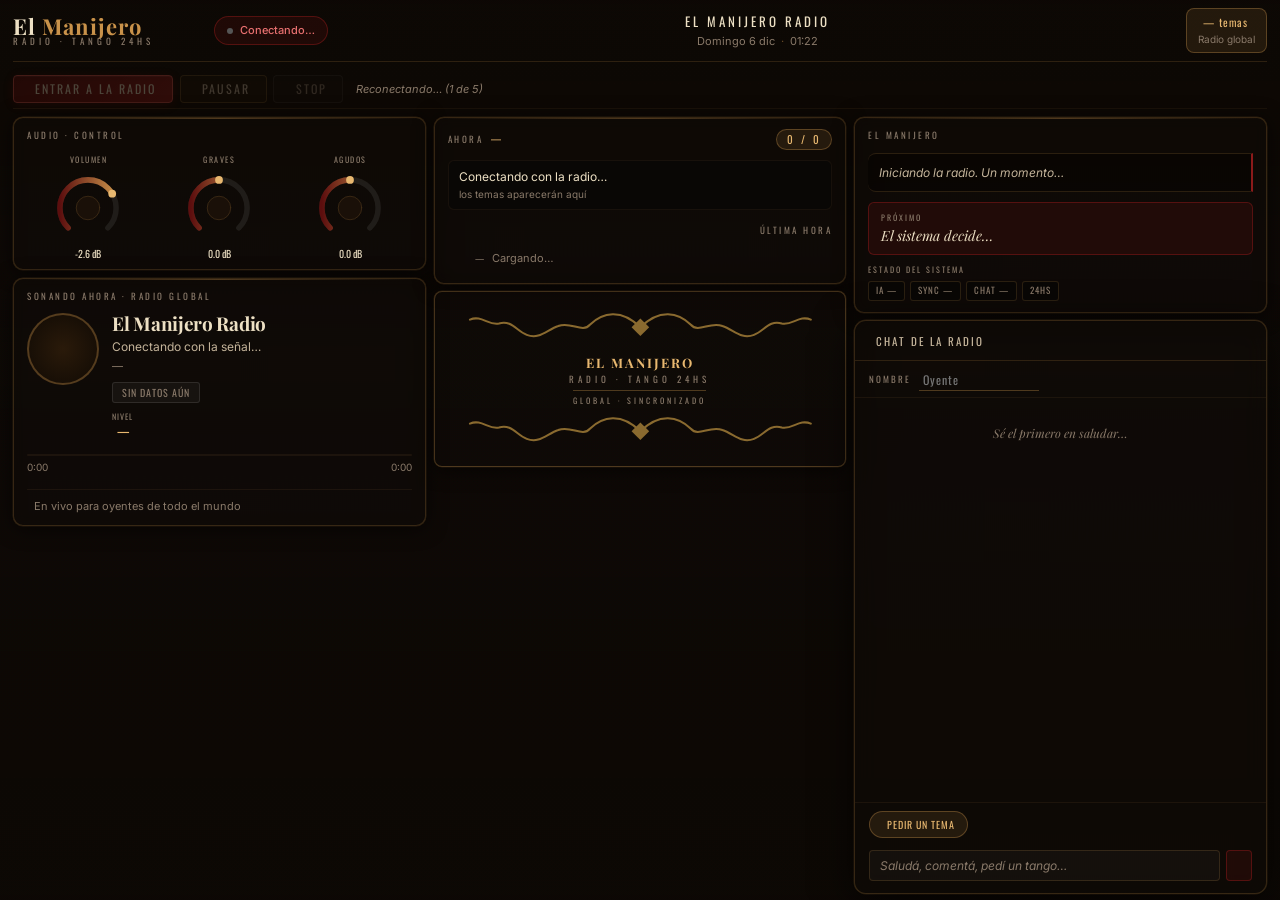
==== commit 36b4acbc: "Update index.html" ====
--- a/index.html
+++ b/index.html
@@ -186,12 +186,36 @@
              de la tanda actual. Sube/baja con la altura real de esa tarjeta.
              En mobile/tablet no se muestra acá (la marca ya está en <footer>
              al final de la página, sin cambios). -->
-        <div class="cartelito-desktop" id="cartelito-desktop">
+      <div class="cartelito-desktop" id="cartelito-desktop">
+          <svg class="filete-orn" viewBox="0 0 300 40" preserveAspectRatio="xMidYMid meet" aria-hidden="true">
+            <defs>
+              <linearGradient id="fileteGrad" x1="0%" y1="0%" x2="100%" y2="0%">
+                <stop offset="0%"  stop-color="#8a6a2f"/>
+                <stop offset="50%" stop-color="#f3d68a"/>
+                <stop offset="100%" stop-color="#8a6a2f"/>
+                <animateTransform attributeName="gradientTransform" type="translate"
+                  values="-300 0; 300 0; -300 0" dur="6s" repeatCount="indefinite"/>
+              </linearGradient>
+            </defs>
+            <g fill="none" stroke="url(#fileteGrad)" stroke-width="1.6" stroke-linecap="round">
+              <path d="M150,20 C165,5 180,8 190,18 C196,25 205,15 215,19 C224,22 230,30 240,26 C248,23 252,14 262,17 C270,19 276,10 285,14"/>
+              <path d="M150,20 C135,5 120,8 110,18 C104,25 95,15 85,19 C76,22 70,30 60,26 C52,23 48,14 38,17 C30,19 24,10 15,14"/>
+            </g>
+            <path class="filete-center" d="M150,13 L157,20 L150,27 L143,20 Z" fill="url(#fileteGrad)"/>
+          </svg>
+
           <div class="cf-titulo">EL MANIJERO</div>
           <div class="cf-sub">RADIO · TANGO 24HS</div>
           <div class="cf-tag">GLOBAL · SINCRONIZADO</div>
-        </div>
-
+
+          <svg class="filete-orn filete-orn-bottom" viewBox="0 0 300 40" preserveAspectRatio="xMidYMid meet" aria-hidden="true">
+            <g fill="none" stroke="url(#fileteGrad)" stroke-width="1.6" stroke-linecap="round">
+              <path d="M150,20 C165,5 180,8 190,18 C196,25 205,15 215,19 C224,22 230,30 240,26 C248,23 252,14 262,17 C270,19 276,10 285,14"/>
+              <path d="M150,20 C135,5 120,8 110,18 C104,25 95,15 85,19 C76,22 70,30 60,26 C52,23 48,14 38,17 C30,19 24,10 15,14"/>
+            </g>
+            <path class="filete-center" d="M150,13 L157,20 L150,27 L143,20 Z" fill="url(#fileteGrad)"/>
+          </svg>
+        </div>
       </div><!-- /.col-2 -->
 
       <!-- ═══ COLUMNA 3: El Manijero (copiloto) + Chat ═══ -->
--- a/panel.css
+++ b/panel.css
@@ -4,7 +4,7 @@
 
 :root {
   --bg-base:       #0E0B09;
-  --bg-card:       rgba(20, 16, 12, 0.86);
+  --bg-card:       rgb(20 16 12 / 27%);
   --bg-deep:       rgba(10, 8, 6, 0.92);
 
   --oro:           #C9924A;
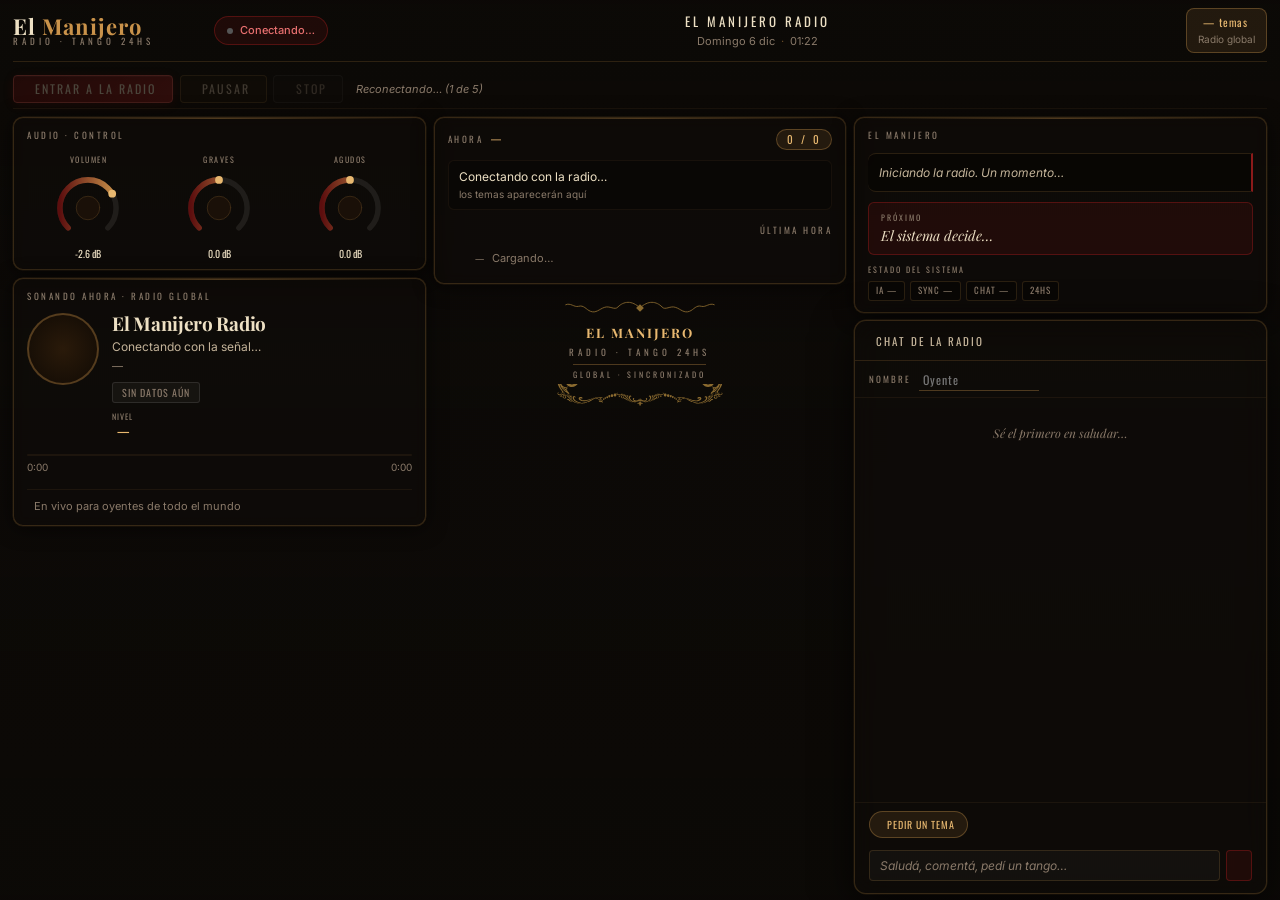
==== commit e6b62589: "Update index.html" ====
--- a/index.html
+++ b/index.html
@@ -208,13 +208,96 @@
           <div class="cf-sub">RADIO · TANGO 24HS</div>
           <div class="cf-tag">GLOBAL · SINCRONIZADO</div>
 
-          <svg class="filete-orn filete-orn-bottom" viewBox="0 0 300 40" preserveAspectRatio="xMidYMid meet" aria-hidden="true">
-            <g fill="none" stroke="url(#fileteGrad)" stroke-width="1.6" stroke-linecap="round">
-              <path d="M150,20 C165,5 180,8 190,18 C196,25 205,15 215,19 C224,22 230,30 240,26 C248,23 252,14 262,17 C270,19 276,10 285,14"/>
-              <path d="M150,20 C135,5 120,8 110,18 C104,25 95,15 85,19 C76,22 70,30 60,26 C52,23 48,14 38,17 C30,19 24,10 15,14"/>
-            </g>
-            <path class="filete-center" d="M150,13 L157,20 L150,27 L143,20 Z" fill="url(#fileteGrad)"/>
-          </svg>
+         <svg class="filete-orn filete-orn-bottom"
+     viewBox="0 0 300 40"
+     preserveAspectRatio="xMidYMid meet"
+     aria-hidden="true">
+
+  <g transform="translate(0 0) scale(0.05807)"
+     fill="url(#fileteGrad)">
+     
+    <g>
+      <path class="fil0" d="M165.17 591.8c1.7,-7.13 5.65,-9.12 10.48,-12.78 4.49,-3.39 8.3,-6.73 12.57,-10.02 17.3,-13.29 83.26,-49.41 94.54,-26.88 -5.09,12.53 -53.83,9.89 -92.15,33.48 -6.5,3.99 -19.87,14.51 -25.44,16.19zm-20.19 -14.97c-0.77,-10.37 30.88,-41.24 39.88,-49.28 17.58,-15.7 74.76,-55.19 99.22,-47.6 -1.43,10.91 -26.12,19.89 -35.4,23.89 -71.33,30.67 -71.16,50.14 -103.7,73zm155.02 -197.26c16.43,10.95 2.92,-5.7 46.34,-2.58 1.68,15.42 -26.46,25.97 -40.39,33.18 -74.05,38.39 -90,47.38 -144.64,112.16 -5.49,6.51 -10.31,13.35 -15.53,21.18 -15.52,23.27 -42.41,67.29 -52.67,94.03l-16.98 46.56c-2.01,4 -1.24,3.5 -4.96,5.16 -4.04,-46.3 17.25,-93.95 38.45,-131.13 7.08,-12.4 15.6,-23.3 23.07,-34.8 7.64,-11.76 15.09,-21.96 22.13,-34.29 12.89,-22.59 8.49,-16.37 24.59,-33.23 9.09,-9.52 17.83,-19.22 26.75,-29.72 4.65,-5.47 24.16,-22.81 23.45,-32.64 -8.79,-0.74 -15.97,2.37 -22.05,5.67 -16.27,8.8 2.54,6.92 -25.74,33.68 -28.93,27.38 -6.86,3.44 -22.47,-18.5 -4.31,-6.06 -12.02,-14.96 -20.15,-17.85 -19.07,-6.78 -57.76,-0.17 -53.69,21.24 9.66,0.37 14.92,-8.23 25.06,-8.62 2.28,-0.09 21.71,2.88 26.74,8.94 14.34,17.23 4.57,35.12 -5.23,51.1 -8.8,14.34 -19.63,27.46 -29.46,39.69 -33.41,41.61 -55.98,80.15 -77.92,132.43 -16.78,39.98 -23.5,80.22 -23.49,128.07 0.02,62.99 23.98,120.7 57.3,170.53 77.9,116.54 248.84,182.23 391.42,146.38 43.66,-10.98 96.89,-36.63 130.46,-65.76 14.36,-12.46 20.75,-19.13 32.9,-33.4 70.39,-82.77 87.55,-192.03 23.94,-285.83 -5.02,-7.4 -8.3,-12.16 -13.48,-18.96 -17.5,-22.97 -18.01,-18.36 -32.11,-32.87 -5.03,-5.17 -12.54,-11.04 -18.63,-15.23 -57.62,-39.66 -129.85,-53.93 -204.4,-23.04 -15.41,6.39 -30.69,14.08 -41.94,22.97 -127.67,100.72 -61.32,258.6 61.84,258.49 47.47,-0.05 76.27,-19.99 96.29,-45.34 24.93,-31.59 23.32,-74.99 0.11,-105.19 -21.82,-28.39 -71.28,-38.13 -93.71,-5.32 -28.1,41.09 25.16,65.07 45.65,41.37 4.63,-5.34 2.17,-9.11 8.11,-9.87 12.86,23.61 -24.53,43.13 -47.09,36.88 -75.15,-20.84 -48.54,-130.11 54.14,-129.98 107.18,0.14 196.29,154.55 101.66,262.13 -32.54,37 -61.03,52.41 -110.32,67.43 -78.23,23.86 -181.8,2.11 -243.23,-49.87 -80.99,-68.52 -118.31,-183.15 -71.96,-282.23 39.94,-85.37 149,-110.17 183.59,-66.39 2.62,3.32 7.78,14.62 10.45,16.12 8.17,-12.52 -1.45,-35.52 -19.94,-46.18 -4.02,-2.32 -13.94,-5.47 -16.15,-7.23 3.39,-4.22 6.53,-4.16 14.9,-12.76 4.32,-4.44 10.78,-10.51 13.17,-15.45 -7.89,-15.31 -25.64,-15.98 -48.49,-15.78 3.31,-3.67 11.33,-6.67 16.65,-9.94 5.89,-3.61 11.01,-7.43 15.25,-11.61 22.53,-22.16 11.54,-30.87 10.42,-38.87 28.88,-9.28 51.52,-41.79 59.78,-75.62 2.91,-11.91 13.22,-16.56 13.37,-20.68 0.33,-9.02 -17.39,0.07 -25.05,0.34 -15.8,0.56 -53.36,-4.94 -56.11,11.02z"/>
+   <path class="fil0" d="M4886.48 542.12c14.69,-24.98 111.35,30.69 116.16,51.08 -7.19,-0.44 -6.83,-3.67 -12.26,-7.88 -10.67,-8.25 -28.45,-17.35 -41.46,-22.1 -10.05,-3.66 -20.92,-6.93 -31.47,-9.36 -6.73,-1.56 -21.69,-3.26 -25.83,-5.25 -6.06,-2.93 -3.01,-1.69 -5.15,-6.49zm2.4 -54.29c-5.04,-4.92 -3.77,-4.48 -4,-6.27l0.33 -1.83c16.73,-6.45 68.41,25.98 79.76,33.65 13.11,8.86 20.59,16.35 31.1,26.71 3.79,3.74 9.18,11.14 12.77,15.47 4.31,5.2 9.83,10.69 11.37,18.23 -9.63,-1.28 -12.15,-8.15 -17.1,-13.9 -22.16,-25.76 -55.99,-43.31 -88.33,-55.6 -14.85,-5.64 -16.56,-7.37 -25.9,-16.48zm-101.8 -123.04c-0.16,6.3 4.23,8.22 7.35,12.92 3.76,5.7 3.95,9.86 6.16,16.25 11.57,33.43 27.97,56.56 59.59,71.97 0.37,6.55 -8.41,16.47 8.55,35.01 9.9,10.83 24.44,18.26 27.54,23.46 -19.21,0.23 -32.92,2.03 -39.27,16.32 6.11,14.4 20.75,21.42 22.45,28.21 -8.22,5.15 -16.25,5.84 -25.57,19.25 -5.77,8.31 -11.19,24.04 -6.56,35.62 7.45,-2.05 4.77,-22.26 29.33,-32.59 32.38,-13.62 71.9,-2.03 100.06,14.85 40.3,24.17 63.96,65.88 74.58,114.71 20.84,95.83 -31.44,205.76 -113.52,253.26 -55.21,31.94 -130.43,52.33 -204.36,33.32 -46.78,-12.03 -72.86,-24.46 -103.41,-53.15 -16.97,-15.95 -29.25,-31.64 -40.64,-53.87 -48.27,-94.21 16,-213.82 116.84,-225.51 93.62,-10.86 138.07,81.27 83.54,120.14 -11.85,8.44 -31.92,14.6 -48.98,7.53 -21.58,-8.94 -24.05,-35.75 -12.47,-36.74 4.78,8.1 -0.92,10.98 9.35,17.35 20.66,12.82 47.7,-0.49 47.88,-23.65 0.32,-37.82 -46.91,-55.47 -81.32,-33.11 -6.86,4.46 -8.24,7.14 -14.21,12.61 -7.21,6.6 -15.59,21.82 -18.73,34.85 -8.27,34.43 3.19,63.05 20.77,81.65 42.27,44.69 108.18,47.4 157.51,14.89 46.78,-30.83 69.92,-98.52 51.27,-154.36 -4.64,-13.88 -11.26,-25.58 -17.56,-36.2 -16.23,-27.35 -12.52,-16 -30.13,-36.17 -11.01,-12.62 -44.13,-29.48 -60.45,-35.53 -60.2,-22.31 -125.1,-16.25 -177.5,12.32 -31.97,17.43 -28.61,19.06 -46.56,33.84 -23.37,19.25 -44.94,50.9 -56.87,78.59 -25.44,59 -31.24,116.05 -4.09,178.63 18.81,43.35 37.89,72.06 70.76,102.74 42.14,39.33 115.49,71.54 181.43,78.42 66.36,6.92 129.44,-1.03 185.12,-25.29 69.38,-30.24 115.32,-64.28 154.63,-116.33 105.66,-139.92 71.26,-305.11 -32.04,-435.8 -10.46,-13.24 -36.48,-48.86 -42.3,-66.35 -6.01,-18.03 -2.04,-28.3 10.18,-37.49 5.17,-3.88 13.5,-6.72 22.07,-5 7.95,1.59 7.71,10.36 19.05,7.99 4.86,-11.83 -7.57,-20.58 -15.63,-23.71 -19.71,-7.65 -42.76,1.07 -53.54,23.63 -12.39,25.94 -4.49,13.58 -8.7,33.88 -8.3,-1.98 -15.55,-15.73 -28.03,-27.94 -6.5,-6.36 -3.37,-5.75 -4.24,-15.56 -6.16,-4.67 -30.47,-12.96 -39.57,-13.06 0.25,7.48 8.21,10.89 12.85,15.81 5,5.3 9.31,9.32 15.3,14.35l27.78 31.48c20.88,20.42 8.54,4.85 26.13,33.13 7.51,12.08 16.57,24.42 24.72,35.96 29.78,42.23 64.81,103.86 64.2,159.49 -0.06,5 0.36,10.46 -2.15,14.64 -10.48,-13.57 -21.79,-89.48 -90.25,-171.32 -33.2,-39.7 -53.19,-60.82 -98.96,-88.73 -20.12,-12.26 -90.09,-39.36 -88.56,-60.47 14.76,-1.86 26.08,0.28 36.29,5.56 12.98,6.72 14.23,9.41 32.33,9.25 0.42,-15.07 -27.98,-22.41 -41,-24.04 -10.32,-1.29 -18.59,-3.4 -28.06,-2.36 -21.64,2.4 -23.25,-0.37 -30.4,0.42z"/>
+   <path class="fil0" d="M2640.78 1067.13c-9.93,-3.54 -20.16,-17.17 -17.45,-33.96 1.64,-10.25 16.99,-24.72 29.54,-12.71 -1.79,5.92 -8.21,9.08 -11.63,19.34 -4.66,13.95 -1.41,14.54 -0.46,27.33zm-825.94 15.91c19.77,18.58 -25.9,29.13 -44.77,26.08 -18.36,-2.98 -37.93,-21.93 -37.86,-42.05 0.15,-34.73 55.63,-63.15 89.25,-71.2 92.13,-22.05 196.12,2.38 273.47,33.98 53.51,21.85 118.28,63.53 162.5,78.94 34.64,12.07 25.49,9.74 62.19,18.01 46.48,10.47 98.64,9.77 141.65,-6.22 19.9,-7.4 35.55,-16.6 54.92,-25.42 18.14,-8.26 23.24,-5.22 36.14,-24.59 2.66,-3.98 4.26,-9.78 9.16,-11.74 3.26,3.26 2.73,3.39 5.28,7.11 2.62,3.8 3.01,3.41 6.01,6.7 3.83,4.22 7.48,9.53 10.78,14.3 7.23,-3.16 17.84,-24.43 24.49,-27.77 3.37,3.3 4.83,7.98 7.52,11.58 3.72,5.02 6.3,5.15 9.61,10.22 4.48,6.88 2.98,6.27 12.18,7.7 5.35,0.83 9.95,3.13 14.73,4.92 9.52,3.57 17.09,9.73 25.61,13.77 54.64,25.88 104.61,33.01 167.44,20.57 98.7,-19.54 133.66,-56.72 222.58,-95.08 71.02,-30.65 178.19,-59.44 265.36,-40.09 108.97,24.19 121.16,92.74 72.65,112.83 -12.53,5.18 -23.42,1.88 -35.75,0.84 -6.55,-0.56 -12.13,0.33 -16.47,-3.15 -4.01,-3.22 -6.61,-7.77 -5.83,-15.22 7.68,-8.9 7.33,-3.3 16.34,-0.9 8.06,2.16 15.2,-0.57 19.7,-5.01 23.23,-22.93 -26.87,-53.18 -46.35,-18.14 -7.03,12.65 1.34,33.65 8.61,41.14 42.81,44.14 136.87,13.49 109.54,-57.22 -18.23,-47.19 -84.11,-77.05 -134.62,-81.25 -73.4,-6.09 -127.9,-0.39 -193.7,18.21 -87.67,24.78 -139.83,74.58 -214.25,108.94 -44.8,20.69 -33.33,16.52 -82.58,26.32 -25.82,5.13 -76.94,-0.69 -99.93,-6.12 -16.4,-3.86 -41.64,-15.29 -54.99,-25.53 -8.67,-6.67 -6.11,-7.41 -10.74,-17.46 -3.14,-6.85 -6.13,-10.79 -3.13,-21.21 11.14,-38.72 74.54,-38.38 85.73,-11.85 7.32,17.36 -10.82,30.69 -26.26,24.68 1.06,-6.36 9.61,-9.26 4.37,-18.38 -8.83,-15.42 -45.49,-12.07 -41.26,18.45 2.88,20.76 42.19,35.57 72.11,17.11 9.07,-5.6 19.64,-18.47 14.32,-35.62 -10.21,-32.89 -57.38,-43.12 -90.92,-32.55 -6.8,2.14 -13.19,6.35 -19.1,6.85 0.99,-7.55 2.27,-10.42 -5.53,-14.06 -21.43,-9.98 -47.73,19.01 -49.81,20.09 -3.59,-6.06 -1.65,-16.51 -5.87,-26.36 -3.19,-7.46 -9.58,-14.94 -13.22,-20.48 -6.08,2.39 -12.82,13.08 -15.75,19.18 -5.82,12.05 -3.72,16.8 -7.11,28.06 -3.33,-1.68 -7.99,-7.55 -11.4,-10.41 -19.2,-16.14 -44.68,-13.71 -42.07,-0.27 7.29,2.85 13.28,-0.31 20.5,3.59 4.52,2.44 10.34,7.83 11.96,12.04 4.91,12.8 -5.18,30.92 -13.81,34.86 1.49,-21.39 -1.6,-32.74 -15.71,-40.75 -11.67,-6.62 -27.11,-13.56 -41.86,-15.54 -62.59,-8.41 -102.75,53.04 -54.66,75.38 14.07,6.54 36.49,4.49 49.72,-2.23 38.98,-19.79 3.31,-64.42 -24.47,-36.19 -2.69,15.21 3.02,10.6 4.06,18.56 -12.79,2.69 -31.96,-9.15 -24.01,-25.43 5.93,-12.12 19.88,-19.24 36.92,-19.74 22.41,-0.64 62.96,17.14 42.76,58.08l6.38 2.83c-5.91,10.25 -46.85,29.4 -59.73,32.95 -23.5,6.46 -58.54,10.97 -85.08,8.8 -30.55,-2.5 -46.94,-3.54 -77.38,-15.41 -62.03,-24.18 -124.02,-70.75 -184.1,-98.1 -46.27,-21.06 -91.98,-34.01 -148.3,-41.02 -50.28,-6.24 -124.24,-2.54 -166.19,15.35 -111.11,47.39 -95.18,144.31 -19.76,144.12 27.22,-0.07 54.38,-14.02 61.82,-32.95 13.11,-33.44 -17.56,-51.71 -40.23,-41.65 -9.33,4.14 -19.05,18.29 -9.18,29.6 13.42,15.37 22.83,3.6 35.37,1.62z"/>
+   <path class="fil0" d="M785.06 932.95c-3.83,-4.59 -4.62,-7.97 -12.74,-8.85 -8.57,3.72 -10.9,8.98 -7.61,19.78 -9.77,-3.86 -15.96,-30.99 -19.62,-44.32 -10.03,-36.49 -0.38,-36.23 -0.01,-55.07 -11.39,4.6 -8.93,37.82 -8.83,53.79 -9.23,-4.55 -14.32,-26.71 -16.14,-35.78 -3.24,-16.12 -4.59,-28.27 -2.54,-45.22 2.68,-22.07 19.85,-62.28 42.39,-55.28 7.46,15.86 -11.15,7.76 -0.64,32.84 34.25,0.38 29.81,-37.04 13.78,-54.53 -14.95,-16.33 -33.45,-11.24 -52.39,-4.16 -5.86,2.19 -12.05,2.58 -17.04,4.98l6.53 13.99c4.09,-2.4 10.15,-9.37 14.82,-10.64 7.83,-2.14 13.1,2.79 14.99,7.87 -2.71,3.79 -8.7,8.18 -12.15,11.98 -10.67,11.71 -18.31,29.18 -22.33,45.31 -15,60.19 18.58,125.91 55.03,170.39 6.41,7.82 16.14,15.77 20.38,25.19 -9.66,-3.3 -25.7,-17.47 -35.02,-23.34 -12.53,-7.89 -54.19,-16.62 -69.74,-2.6 -29.51,26.62 24.53,48.45 27.09,26.89 -6.21,-1.89 -22.69,-1.66 -9.44,-17.46 23.87,-1.76 40.07,10.88 56.56,19.82 35.84,19.44 64.95,38.49 97.75,57.48 89.26,51.67 204.19,73.12 313.63,73.03 85.58,-0.07 190.51,-20.44 265.59,-43.44 48.42,-14.83 128.3,-38.49 174.48,-58.34 13.29,-5.71 42.15,-19.18 55.35,-21.13 -3.12,7.02 -37.96,35.15 -47.58,41.56 -8.79,5.85 -10.83,8.34 -3.38,17.17 7.55,0.69 15.84,-5.92 21.82,-8.49 1.46,12.56 -1.45,25.7 12.05,26.67 5.83,-3.5 6.25,-8.2 8.69,-15.91 2.7,-8.54 5.83,-7.45 9.09,-16.24 9.89,-26.57 -3.04,-7.24 17.55,-31.94 10.3,-12.34 9.3,-23.26 22.36,-28.34 9.04,-3.53 29.99,-10.42 35.63,-14.04l-7.17 -1.66c-2.86,0.05 -5.42,0.76 -7.62,1.2 -66.88,13.51 -78.41,17.52 -143.24,41.54 -73.53,27.25 -129.87,42.15 -206.56,59.91 -17.92,4.14 -37.39,6.86 -55.12,11.45 -38.22,9.9 -140.48,17.36 -185.08,15.43 -11.15,-0.48 -21.54,-0.51 -32.07,-2.03 -42.1,-6.08 -90.45,-22.49 -122.13,-44.32 -16.75,-11.55 -41.29,-37.48 -39.48,-60.23 0.66,-8.28 8.07,-14.96 16.57,-15.85 5.86,3.07 8.15,8.81 13.6,10.56 5.97,1.91 13.33,-0.59 15.95,-4.86 10.62,-17.32 -51.27,-54.11 -82.13,-11.5 -8.83,12.19 -8.87,20.56 -4.92,36.52 9.63,38.9 65.1,57.24 70.45,65.5 -29.3,-2.28 -147.92,-64.7 -159.56,-107.42 -3.3,-12.13 0.08,-28.55 -7.83,-37.31 -4.3,-4.76 -8.24,-6.07 -12.01,-10.58z"/>
+   <path class="fil0" d="M4409.68 797.28c6.47,-22.35 -3.88,-19.61 -0.48,-34.45 12.6,-2.8 27.86,23.29 32.05,31.66 6.79,13.6 9.48,38.14 7.58,56.27 -2.28,21.79 -26.83,82.25 -40.35,90.5 -0.13,-12.49 -0.9,-15.97 -11.26,-19.09 -4.17,1.47 -13.65,10.49 -16.85,13.74 -5.61,5.66 -11.94,8.13 -17.74,14.01 0.81,16.57 1.95,16.56 -2.9,33.06 -5.81,19.82 -18.42,27.2 -35.78,43.26 -22.94,21.24 -103.41,63.59 -129.97,66.18 10.62,-10.74 81.96,-35.14 83.35,-78.99 0.76,-24.3 -17.21,-39.78 -37.4,-44.57 -22.35,-5.32 -54.54,7.87 -54.71,26.22 3.86,6.09 7.85,8.52 17.16,7.04 7.76,-1.23 9.59,-6.46 15.63,-10.58 16.86,-4.04 29,41.89 -27.7,78.84 -22.95,14.96 -64.96,32.47 -96.22,37.94 -107.51,18.85 -251.37,-6.72 -356.74,-34.71 -42.03,-11.15 -64.51,-18.95 -103.35,-30.86 -15.94,-4.88 -59.76,-18.96 -74.49,-25.56 -13.5,-6.04 2.97,-1.57 -23.81,-9.97 -18.31,-5.75 -35,-9.26 -53.16,-14.43 -7.65,-2.17 -49.43,-10.28 -57.26,-10.07 12.37,10.24 38.15,8.1 52.13,24.89 5.85,7.03 5.92,6.52 11.15,15.66 2.59,4.51 15.1,14.78 18.84,33.17 3.68,18.08 3.11,6.87 8.77,18.22 3.67,7.37 2.21,12.83 9.04,17.86 10.72,-1.68 14.54,-13.1 13.77,-25.92 8.69,1.9 10.12,7.12 18.69,7.73 3.07,-3.33 4.37,-4.62 5.23,-10 -9.51,-7.91 -52.49,-41.84 -55.87,-49.53 6.9,0.39 47.23,17.32 55.27,20.74 44.28,18.84 126.86,46.06 172.96,59.69 172.71,51.1 363.31,66.7 531.17,-2.33 45.03,-18.51 82.84,-46.1 123.13,-70.23 7.7,-4.62 16.97,-9.17 25.57,-13.9 15.21,-8.38 36.37,-22.91 59.41,-17.67 6.07,10.94 -0.95,12.13 -9.87,16.14 2.62,12.94 28.66,11.19 32.34,-9.78 4.88,-27.9 -46.9,-33.26 -76.43,-14.33 -8.26,5.3 -27.26,20.77 -35.75,21.96l31 -38.03c30.86,-40.39 60.14,-106.71 46.1,-158.16 -2.48,-9.08 -11.06,-22.8 -16.38,-30.11 -6.01,-8.25 -19.7,-18.16 -22,-26.45 12.74,-19.11 27.64,2.4 35.68,5.92 0.74,-5.01 3.75,-15.57 3.36,-17.61 -20.33,-1.33 -45.75,-25.98 -69.19,0.85 -17.71,20.29 -13.75,53.78 16.26,55.76z"/>
+   <path class="fil0" d="M2284.93 299.75c-22.62,-11.8 -13.55,-63.51 -3.41,-84.18 23.64,-48.26 86.49,-75.33 140.25,-78.12 21.55,-1.12 81.79,7.84 87.31,22.14 -24.51,0.04 -50.28,-10.94 -78.84,-9.89 -25.77,0.94 -47.7,16.47 -58.3,30.73 -36.22,48.72 1.82,85.25 27.22,61.11 18.42,-17.52 -10.59,-22.91 -10.61,-22.93 -3.09,-15.59 13.51,-28.22 20.68,-33.32 12.41,-8.83 24.03,-11.95 41,-13.92 17.67,-2.05 33.58,1.43 49.19,5.19 27.2,6.56 17.25,10.61 29.62,25.79 4.39,-2.89 5.57,-5.44 9.88,-7.69 7.23,2.18 6.86,8.42 15.49,4.7 7.55,-3.26 5.33,-7.73 8.06,-15.45 5.38,10.93 4.35,19.68 8.08,31.49 2.56,8.11 10.09,21.83 14.94,26.62 4.39,-3.98 14.42,-23.48 15.84,-28.6 2.29,-8.25 2.41,-30.56 11.65,-31.98 -1.78,6.16 -3.41,6.77 -1.67,14.75 9.78,8.36 10.93,1.83 19.33,-2.9 5.8,3.12 6.82,7.01 11.29,9.85 10.79,-9.59 2.46,-16.83 22.17,-23.97 27.09,-9.8 66.25,-10.61 91.5,3.8 9.87,5.63 26.81,18.3 24.29,34.62 -5.34,4.5 -8.64,2.38 -16.42,9.59 0.2,24.73 34.69,31.27 43.99,4.97 11.71,-33.09 -21.41,-82.59 -76.65,-82.06 -12.33,0.11 -64.67,11.43 -69.71,8.24 6.36,-4.8 27.96,-12.85 37.01,-15.7 56.26,-17.68 155.17,7.03 187.59,69.66 12.44,24.04 19.09,60.16 0.34,83.72 -6.84,-0.9 -7.44,-5.91 -13.37,-7 -5.28,-0.98 -10.07,4.16 -10.95,9.07 -5.25,29.27 47.59,51.89 67.12,-2.46 14.18,-39.44 -12.12,-95.67 -42.67,-123.32 -14.49,-13.11 -3.74,-5.98 -23.35,-18.99 -26.95,-17.86 -63.56,-31.72 -96.94,-34.01 -32.49,-2.23 -76.94,9.27 -103.98,25.12 -4.65,2.73 -9.21,6.54 -12.98,8.26 -9.08,4.16 -8.03,-2.22 -18.3,-1.35 -7.13,12.27 1.23,14.11 -12.66,20.99 -3.56,-6.03 0.43,-5.72 -6.09,-10.75 -6.74,-5.2 -3.14,-1.49 -7.52,-9.35 -4.5,-8.07 -4.18,-2.46 -9.54,-7.42 -4.92,-4.55 -5.92,-17.9 -18.05,-2.24 -4.79,6.18 -16.13,13.09 -19.01,21.94 -0.65,2 -0.39,1.82 -0.85,3.46 -0.1,0.36 -0.22,0.8 -0.32,1.13l-0.71 2.15c-2.11,-1.98 -2.15,-2.68 -4.95,-3.98 -8.78,-4.07 -6.87,2.1 -9.72,-9.92 -0.84,-3.57 -0.99,-5.36 -4.42,-6.55 -6.35,-2.2 -9.98,4.49 -17.6,0.63 -3.16,-1.59 -8.1,-6.54 -13.16,-9.54 -19.9,-11.79 -64.91,-21.43 -88.39,-22.71 -45.96,-2.52 -96.51,18.54 -129.15,49.74 -16.2,15.48 -25.99,26.05 -38.17,50.85 -34.66,70.62 4.82,123.1 39.63,107.27 5.93,-2.7 8.25,-4.95 12.64,-9.93 3.17,-3.6 6.57,-8.9 6.58,-16.27 0.06,-25.4 -24.21,-1.06 -24.21,-1.06z"/>
+   <path class="fil0" d="M299 328.4c12.27,-1.27 44.15,-29.43 55.14,-39.37l46.93 -47.6c14.74,-16.11 28.72,-34.93 44.38,-48.76 26.16,-23.09 48.59,-43.92 81.23,-59.8 36.45,-17.74 60.96,-28.75 103.94,-37.59 30.84,-6.34 49.81,-8.05 85.27,-7.05 29.22,0.83 53.69,7.69 81.32,12.78 51.57,9.5 98.5,25.64 144.1,43.47 44.69,17.49 88.33,36.19 129.72,58.06 31.46,16.63 60.59,28.11 89.32,50.36 5.92,4.58 24.16,12.36 32.65,15.42 34.59,12.46 104.36,24.33 136.52,1.35 4.6,-3.28 8.89,-8.36 16.49,-6.29 0.87,9.98 -3.59,11.36 6.25,16.36 8.33,-1.58 9.8,-7.21 15.52,-11.12 13.35,-0.3 7.44,10.25 25.11,5.26 9.04,-2.55 16.49,-7.7 18.88,-15.37 -12.17,-21.12 -25.64,9.55 -39.5,-12.82l-11.08 -0.28c7.41,-21.21 14.79,-36.3 -0.54,-57.34 -32.71,-44.91 -99.99,10.84 -72.57,33.02 7.83,6.32 21.38,8.94 28.64,0.46 9.87,-11.52 -2.5,-17.72 -11.13,-20.71 3.07,-22.6 43.38,-18.54 44.41,12.49 0.74,22.36 -22.87,40.19 -41.06,45.74 -55.39,16.89 -94.01,-1.9 -137.45,-22.93 -18.38,-8.9 -38.03,-19.96 -54.23,-30.45 -31.43,-20.37 -73.95,-44.49 -107.69,-63.08 -15.46,-8.51 -44.94,-24.02 -62.77,-24.01 5.36,8.6 20.34,12.41 25.46,23.68 -6.12,-1.15 -26.49,-14.69 -32.43,-18.82 -7.06,-4.91 -24.13,-18.98 -32.05,-19.65l-2.24 5.61c-0.12,0.23 -0.35,0.7 -0.59,1.01 -11.48,-2.76 -39.99,-19.54 -83.57,-26.16 -30.73,-4.67 -71.61,-10.12 -103.34,-6.68 -36.91,4 -53.82,-1.67 -102.88,8.13 -36.58,7.3 -89.42,26.29 -120.51,46.09 -27.1,17.27 -71.98,49.92 -94.38,73.55 -9.26,9.77 -17.57,18.47 -27.01,28.05 -2.77,2.81 -4.69,3.7 -7.63,6.44 -2.58,2.42 -4.34,4.65 -6.9,7.23l-41.52 41.72c-15.82,12.2 -19.11,12.11 -18.21,39.62z"/>
+   <path class="fil0" d="M4190.38 145.01c3.98,-7.94 18.27,-13.65 21.73,-23.21 -21.79,-0.89 -128.74,66.97 -164.88,88.66 -16.05,9.63 -35.65,21.82 -53.94,30.72 -36.79,17.92 -94.57,34.29 -140.3,16.98 -15.93,-6.03 -39.94,-24.49 -36.47,-47.27 4.3,-28.23 46.73,-34.81 45.62,-11.76 -6.39,4 -20.35,6.72 -14.2,20.17 4.55,9.93 20.35,9.07 28.31,3.69 19.4,-13.11 2.33,-39.36 -12.14,-46.67 -19.88,-10.04 -44.6,-4.48 -56.72,8.79 -19.52,21.35 -7.48,37.08 -3.68,61.1l-10.43 -2.29c-6.27,8.88 -4.99,9.29 -18.29,8.48 -11.02,-0.68 -15.99,-1.24 -19.85,7.51 12.13,24.69 28.2,3.96 40.74,9.8 4.43,2.29 12.4,30.73 25.2,-5.8 15.03,1.84 48.12,37.89 154,4.24 12.55,-3.99 21.69,-8.2 32.71,-13.8l92.02 -49.12c53.13,-27.94 103.28,-52.2 161.4,-72.85 11.98,-4.25 23.25,-8.14 34.41,-12.14 22.69,-8.15 49.91,-14.48 74.29,-20.11 60.06,-13.88 107.94,-17.89 166.38,-7.93 14.72,2.51 57.71,16.51 71.52,22.1 69.45,28.08 95.66,55.8 142.95,102.46l16.83 19.88c17.92,18.51 22.51,27.2 45,48.12 10.21,9.5 41.63,38.14 55.09,40.69 -0.45,-9.05 -2.85,-9.07 -3.68,-17.59 -0.77,-7.96 -0.88,-9.23 -5.24,-14.17l-20.02 -19.55c-7.26,-6.75 -12.04,-13.65 -18.7,-20.84 -6.54,-7.06 -13.35,-11.51 -19.93,-19.52 -47.18,-57.4 -113.82,-108.37 -184.59,-132.87 -43.38,-15.02 -85.91,-22.73 -136.47,-22.65 -96.19,0.14 -101.22,-5.2 -196.35,24.85 -30.19,9.53 -36.77,10.43 -63.48,26.76 -5.33,3.26 -23.85,14.62 -28.85,15.14z"/>
+   <path class="fil0" d="M4018.1 259.92c7.15,3.88 98.71,-32.7 112.83,-37.69 75.78,-26.78 173.64,-61.72 256.77,-38.86 88.72,24.39 68.99,74.58 40.65,61.02 -2.84,-10.61 -1.08,-13.42 -12.21,-17.48 -41.15,-15.02 -58.98,48.49 26.2,52.76 20.46,1.02 36.08,-3.66 48.17,-13.89 33,-27.93 8.35,-61.14 -12.84,-79.29 -21.7,-18.58 -52.7,-30.41 -86.26,-36.45 -67.74,-12.19 -148.54,13.93 -205.31,32.49 -30.13,9.86 -98.69,40.22 -127.79,55.87 -12.49,6.72 -31.78,12.42 -40.2,21.53z"/>
+   <path class="fil0" d="M1153.61 257.09c-3.48,-4.92 -56.21,-28.19 -66,-33.14 -58.66,-29.62 -157.85,-63.44 -223.56,-72.29 -64.62,-8.69 -115.03,0.8 -162.08,29.44 -15.31,9.33 -41.79,33.4 -38.75,60.53 4.25,38.11 68.86,48.76 103.11,29.28 35.84,-20.4 12.31,-52.72 -15.77,-38.45 -8.36,4.24 -16.92,24.53 -30.95,13.87 -24.79,-18.84 46.78,-116.73 285.87,-37.6 40.55,13.42 70.75,25.45 109.06,39.18l28.39 9.97c1.36,0.38 3,0.99 4.82,0.99 4.08,-0.01 -1.3,0.56 2.47,-0.25 3.67,-0.79 1.28,0.14 3.39,-1.53z"/>
+   <path class="fil0" d="M3608.75 1022.91c16.43,8.85 125.15,36.47 149.44,41.62 51.73,10.97 109.89,24.23 164.92,25.23 55.75,1.01 121.6,-2.72 164.8,-25.82 18.46,-9.87 43.68,-32.99 22.31,-58.4 -42.34,-50.37 -146.54,-13.94 -120.83,15.02 7.53,8.47 28.99,10.7 37.52,3.47 8.84,-7.49 -4.68,-10.6 6.81,-14.23 19.12,-6.04 46.75,7.87 20.57,28.97 -22.37,18.02 -85.14,27.35 -114.28,28.54 -75.27,3.08 -100.34,-1.59 -173.69,-14.01 -18.43,-3.12 -152.19,-32.07 -157.56,-30.38z"/>
+   <path class="fil0" d="M1540.3 1027.51l-120.85 20.68c-42.01,8.14 -82.68,15.03 -127.06,18.51 -48.1,3.77 -145.25,4.19 -182.23,-29.94 -21.25,-19.61 5.85,-36.03 27.22,-24.51 0.21,8.35 -2.39,2.4 -2.44,11.1 38.64,20.57 62.41,-17.66 23.21,-34.52 -72.03,-30.97 -150.67,35.69 -80.41,73.33 25.3,13.55 53.49,22.71 86.32,25.14 39,2.88 63.39,4.96 103.06,0.24 33.3,-3.96 63.28,-9.7 95.9,-15.46 35.61,-6.3 116.29,-26.08 156.16,-37.06 4.51,-1.25 7.01,-2.2 11.07,-3.21 6,-1.48 6.65,-0.89 10.04,-4.3z"/>
+   <path class="fil0" d="M4422.13 108.94c4.27,5.17 16.97,4.77 25.81,5.9 9.31,1.19 19.3,3.17 28.83,4.96 40.66,7.63 88.5,22.93 121.55,46.27 3.76,2.65 6.29,4.38 9.76,7.2 11.31,9.18 30.79,30.4 36.63,46.68 5.03,14.03 9.59,45.64 -2.5,55.1 -10.17,7.96 -10.84,-7 -19.89,-10.3 -9.94,-3.61 -19.69,4.54 -19.53,13.48 0.42,22.4 53.97,50.96 82.54,10.11 11.02,-15.77 10.3,-37.24 4.76,-56.19 -20.02,-68.37 -81.97,-101.61 -148.49,-119.24 -19.88,-5.28 -36.23,-9.09 -58.27,-9.78 -13.29,-0.42 -51.91,0.91 -61.17,5.81z"/>
+   <path class="fil0" d="M2820.17 116c5.47,3.31 58.24,10.46 110.95,66.34 5.6,5.92 7.29,9.11 14.2,15.42l78.44 99.38 22.28 21.41c7.92,6.74 16.29,13.75 26.56,18.68 40.69,19.55 113.79,6.63 109.78,-50.5 -4,-56.87 -92.27,-62.78 -100.38,-18.27 -4.43,24.36 14.69,35.56 26.43,32.21 6.38,-1.83 13.75,-9.17 13.48,-16.73 -0.38,-10.61 -8.14,-10.91 -11.6,-18.38 11.58,-25.39 42.03,-7.84 49.6,11.13 14.54,36.48 -33.92,62.55 -70.62,43.79 -12.21,-6.24 -16.7,-9.87 -25.32,-18.38 -20.64,-20.39 -43.11,-43.99 -61.72,-68.11 -20.03,-25.97 -38.34,-45.89 -63.3,-67.95 -13.95,-12.33 -33.4,-25.65 -52.98,-34.55 -5.01,-2.28 -65.88,-23.87 -65.8,-15.49z"/>
+   <path class="fil0" d="M532.45 282.11c-23.19,-2.93 -23.97,-61.71 23.21,-103.34 25.75,-22.72 72.25,-42.91 107.31,-52.1 13.03,-3.41 85.16,-15.36 89.05,-17.73 -28.2,-16.28 -116.36,1.16 -145.7,11.83 -38.1,13.87 -78.31,34.02 -102.18,67.1 -11.77,16.3 -22.79,31.9 -27.95,56.74 -11.03,53.02 40.14,88.69 82.42,48.51 12.3,-11.69 8.84,-22.42 -0.78,-26.16 -15.53,-6.04 -18.85,9.68 -25.38,15.16z"/>
+   <path class="fil0" d="M2062.89 254.28c-1.65,4.67 0.39,0.98 -5.06,4.23 0.18,6.62 2.73,5.64 0.41,11.64 -1.04,2.66 -16.56,18.29 1.34,27.54 16.09,8.31 31.71,-8.79 30.34,-24.92 -3.7,-43.84 -89.58,-45.06 -99.41,11.6 -1.52,8.78 -0.1,18.59 2.84,25.88 14.7,36.4 66.63,44.1 103.7,27.09 15.17,-6.96 23.47,-15.6 33.98,-23.95 16.31,-12.94 43.86,-45.66 56.07,-62.42 8.65,-11.85 16.13,-23.23 25.03,-34.25l13.37 -16.22c62.94,-76.93 116.59,-77.7 122.89,-84.54 -13.05,-5 -52.29,12.27 -64.33,17.49 -20.44,8.85 -38.12,21.45 -52.19,33.87 -42.22,37.25 -47.21,51.9 -81,89.79l-29.52 33.95c-24.19,22.26 -66.55,53.95 -99.47,23.08 -36.49,-34.2 24.61,-75.77 41.01,-59.86z"/>
+   <path class="fil0" d="M2565.71 76.56c-6.99,-4.95 -7.94,-18.56 -20.59,-16.4 -2.12,7.04 -0.39,8.78 0.8,15.2 -11.24,-1.78 -18.34,-5.82 -31.33,-1.96 -8.48,2.52 -17.13,10.59 -13.2,20.9 10.32,3.6 16.45,-10.5 45.31,11.06 15.38,11.49 22.12,26.19 28.52,31.15 3.46,-3.12 5.22,-6.87 8.84,-9.39 6.31,1.63 6.83,4.17 9.65,8.87 10.58,-5.1 20.35,-34.48 53.57,-40.07 28.16,-4.73 14.55,0.46 26.74,-1.15 1.6,-35.48 -44.33,-17.48 -46.74,-17.72 1.1,-6.04 5.48,-9.78 1.88,-17.52 -7.54,-8.09 -22.4,15.95 -23.59,16.83 2.24,-17.74 7.79,-24.88 0.05,-44 -4.33,-10.67 -13.24,-27.77 -21.87,-32.37 -2.7,5.33 -6.87,9.35 -10.33,15.05 -3.5,5.77 -5.67,9.97 -8.5,16.96 -7.1,17.51 -0.88,27.92 0.77,44.55z"/>
+   <path class="fil0" d="M3188.5 362.35c-0.9,-8.62 8.57,-9.21 -3.35,-19.2 -5.59,1.22 -14.45,7.13 -21.28,9.85 -7.72,3.07 -16.88,5.13 -25.08,7.23 -20.6,5.29 -40.3,0.76 -55.84,-6.45 -18.18,-8.45 -42.22,-26.56 -56.35,-39.71 -3.18,-2.97 -18.69,-21.27 -25.68,-22.77 -17.38,-3.72 10.46,23.65 11.93,25.21 34.38,36.68 72.9,61.22 130,64.62 10.7,0.63 18.43,-1.63 28.38,-2.37 14.14,-1.04 7.12,4.72 25.74,-1.2 16.09,-5.11 36.07,-9.1 52.28,-12.56 45.56,-9.73 66.13,20.29 57.41,31.9 -3.05,4.06 -25.84,0.05 -13.28,14.46 5.53,6.34 31.56,6.34 29.16,-27.32 -1.23,-17.35 -16.77,-29.33 -29.79,-35.56 -39.97,-19.13 -87.53,14.44 -104.24,13.9z"/>
+   <path class="fil0" d="M281.66 315.96c-12.82,-4.2 -12.82,13.17 -55.41,13.37 -43.11,0.21 -62.44,-55.07 -13.84,-76.19 11.61,-5.04 34.08,-7.65 35.21,8.51 -4.63,2.2 -7.32,2.94 -10.79,6.02 -15.09,13.4 -11.2,26.76 -0.66,31.81 26.5,12.72 55.78,-23.41 26.24,-50.36 -7.97,-7.27 -12.72,-7.84 -24.06,-11.21 -23.2,-6.9 -39.64,0.7 -55.06,11.47 -32.85,22.93 -31.25,68.74 4.61,89.89 30.31,17.89 106.74,15.7 93.77,-23.31z"/>
+   <path class="fil0" d="M4924.16 257.09c4.03,-29.8 75.79,-7.9 60.15,36.81 -5.54,15.84 -20.93,23.22 -35.69,28 -9.82,3.18 -19.37,2.63 -30.79,1.9 -10.73,-0.69 -18.84,-4.7 -28.25,-4.78 -0.28,12.57 2.82,18.24 12.14,21.97 24.01,9.6 62.42,4.7 83.1,-11.29 11.8,-9.13 24.89,-20.72 24.45,-44.36 -1.29,-69.4 -108.87,-72.82 -114.63,-19.11 -1.92,18.05 16.25,36.97 35.62,28.61 11.92,-5.14 18.78,-22.61 5.74,-31.92 -4.46,-3.18 -7.49,-1.72 -11.85,-5.86z"/>
+   <path class="fil0" d="M1793.59 295.94c-53.28,14.43 -43.41,107.66 18.15,96.16 11.01,-2.06 22.69,-9.03 27.57,-17.67 12.16,-21.51 7.73,-49.1 -11.54,-67.96 -7.32,-7.16 -20.96,-14.11 -34.18,-10.53z"/>
+   <path class="fil0" d="M1987.2 342.57c-8.23,4.86 -6.64,10.12 -6.34,19.27 -22.94,-1.83 -67.62,-34.78 -106.29,-8.56 -47.5,32.2 -14.05,73.9 5.51,57.71 3.49,-2.89 6.52,-6.99 2.25,-10.91 -6.28,-6.58 -6.92,2.94 -13.25,-3.74 -6.42,-6.37 0.84,-16.49 4.27,-20.28 17.44,-19.18 44.64,-12.49 67.11,-7.48 11.67,2.59 36.72,10.66 48.15,10.65 19.88,-0.03 33.43,2.75 54.52,-1.03 40.94,-7.32 65.9,-15.83 98.7,-45.46 10.04,-9.08 36.9,-35.93 36.76,-49.72 -15.09,10.94 -23.41,22.49 -36.81,34.11 -24.32,21.09 -64.73,50.43 -100.79,45.51 -33.39,-4.56 -45.15,-16.59 -53.79,-20.06z"/>
+   <path class="fil0" d="M2540.32 1168.18c5.07,-4.78 9.93,-6.36 14.73,-11.66 4.27,-4.72 7.44,-10.36 14.04,-14.07 -2.01,16.28 -10.84,23.9 -3.57,40.49 4.24,9.69 11.92,24.32 19.98,28.04 3.2,-5.21 6.93,-7.73 10.48,-13.57 2.54,-4.17 5.57,-10.6 7.27,-15.25 6.8,-18.55 -2.3,-23.89 -3.28,-38.66 9.3,3.19 17.16,23.38 19.64,26.01 2.26,-3.61 0.06,-2.42 2.56,-6.62 13.37,0.37 16.95,6.02 32.75,3.41 11.61,-1.91 18.12,-7.09 19.58,-18.05 -15.93,0.86 -15.95,5.51 -33.53,-1.29 -40.4,-15.61 -46.62,-50.19 -56.89,-54.23 -11.39,8.91 -16.66,39.01 -59.45,54.56 -17.8,6.46 -16.47,2.72 -32.05,0.28 2.17,26.08 39.06,15.34 47.75,20.6z"/>
+   <path class="fil0" d="M3362.24 298.03c-21.84,7.13 -33.97,27.59 -30.97,57.18 2.4,23.63 24.88,43.23 51.92,36.48 58.18,-14.55 27.22,-109.37 -20.96,-93.66z"/>
+   <path class="fil0" d="M2880.37 1018.72c10.31,-3.55 11.19,-9.53 16.65,-10.45 9.5,16.41 -14.5,42.69 -21.23,48.54 -13.72,11.92 -25.21,19.66 -45.45,27.86 -28.08,11.38 -65.47,16.6 -95.9,12.84 -7.62,-0.94 -25.62,-5.94 -30.01,-3.68 15.77,12.51 50.53,18.78 74.35,18.84 29.11,0.07 51.08,-6.62 75.5,-15.22 19.47,-6.86 28.46,-12.26 43.95,-23.83 22.48,-16.79 44.46,-50.43 25.71,-75.57 -14.62,-19.61 -54.23,-12.51 -51.87,14.13l8.29 6.54z"/>
+   <path class="fil0" d="M2466.36 1093.83c-4.21,-1.91 -21.35,3.72 -29,4.35 -107.75,8.91 -179.05,-60.68 -163.5,-88.62 10.35,3.53 7.86,15.77 23.59,2.71 3.08,-35.28 -55.04,-33.91 -56.94,5.3 -1.45,29.85 28.45,55.36 47.43,66.19 26.78,15.29 51.42,22.73 84.74,27.85 26.86,4.12 79.59,-2.19 93.68,-17.78z"/>
+   <path class="fil0" d="M5011.55 363.64c2.58,-4.43 4.44,-3.27 7.1,-9.19 -7.42,-19.49 -21.44,-5.7 -43.14,2.49 -25.51,9.63 -35.22,4.52 -61.1,5.51 0.58,12.87 46.15,17.63 59.86,20.28 6.3,1.21 10.4,2.59 17.5,0.46 13.47,-4.04 4.7,-2.22 15.36,-0.62 5.08,0.77 27.37,-7.17 33.24,-8.79 24.14,-6.64 71.21,-26.85 98.92,-2.28 5.8,5.15 17.25,21.41 5.61,28.06 -7.69,4.38 -8.37,-3.57 -14.9,-1.12 -14.21,5.33 11.75,32.82 28.98,10.82 20.16,-25.75 -7.08,-84.01 -83.13,-63.56 -16.12,4.34 -50.92,18.02 -64.3,17.94z"/>
+   <path class="fil0" d="M251.05 365.03c-18.57,-2.32 -30.54,4.09 -53.05,-1.96 -8.09,-2.16 -12.88,-5.45 -20.73,-7.67 -11.7,-3.29 -12.05,-6.38 -20.15,-9.22 -5.71,2.42 -8.3,5.97 -9.97,11.09 3.01,4.55 4.59,3.37 7.06,8.59 -14.26,-0.02 -46.46,-14.01 -64.39,-17.86 -10.28,-2.21 -22.1,-6.3 -35.39,-4.23 -11.6,1.81 -22.29,5.08 -30.9,11.13 -12.45,8.75 -33.18,33.16 -18.44,55.6 11.98,18.26 42.71,5.6 33.45,-8.06 -4.35,-6.4 -9.46,0.33 -14.35,0.89 -19.8,2.29 -10.96,-64.63 93.7,-29.58 20.05,6.72 48.98,14.98 70.84,11.2 13.78,-2.38 59.53,-8.74 62.33,-19.9z"/>
+   <path class="fil0" d="M1702.49 279.47c-20.96,5.61 -36.33,23.59 -35.01,51.06 2.93,61.22 89.44,46.33 77.66,-12 -2.61,-12.91 -6.12,-22.45 -13.47,-28.84 -5.96,-5.2 -18.45,-13.09 -29.17,-10.21z"/>
+   <path class="fil0" d="M3459.23 282.31c-22.12,6 -34.24,24.02 -32.35,51.06 1.45,20.95 23.14,40.89 47.18,36.31 56.74,-10.81 27.2,-98.75 -14.82,-87.36z"/>
+   <path class="fil0" d="M4844.71 235.52c9.49,-1.5 6.1,-12.88 12.54,-19.33 6.21,-6.22 14.52,-3.24 21.33,-12.72 -0.31,-0.24 -0.85,-0.89 -1.03,-0.58 -0.18,0.31 -0.78,-0.44 -1.03,-0.55l-9.08 -3.48c-14.25,-4.86 -9.68,0.48 -35.48,-12.45 -20.56,-10.32 -22.11,-34.46 -76.34,-50.57 -13.25,-3.94 -40.07,-9.77 -54.95,-9.7 7.26,4.87 12.59,5.05 21.42,9.27 12.54,6 28.95,18.2 38.32,26.59 11.02,9.88 21.14,21.31 30.69,32.82 10.05,12.14 20.77,26.67 38.99,24.99 22.93,-2.11 7.83,3.21 14.62,15.71z"/>
+   <path class="fil0" d="M287.05 204.99c4.74,9.13 11.02,7.5 21.63,12.03 9.07,3.87 3.53,17.48 14.93,18.54l2.14 -13.11c8.91,-0.9 19.84,1.28 27.23,-2.4 4.9,-2.44 12.85,-9.35 16.14,-13.37 9.38,-11.49 18.63,-18.64 30,-30.73 10.27,-10.92 36.45,-31.33 50.85,-37.96 4.23,-1.95 19.02,-9.85 19.48,-9.94 -24.03,-1.75 -82.48,18.64 -97.65,30.52 -6.03,4.71 -12.01,10.96 -16.49,15.94 -5.41,6.01 -9.37,13.15 -15.24,17.25 -12.01,8.4 -35.77,8.95 -53.02,13.24z"/>
+   <path class="fil0" d="M1384.45 133.9c-6.34,-4.02 -18.2,-18.83 -30.59,-17.66l2.77 18.85c-6.65,1.13 -22.97,-7.69 -39.72,-6.39 -10.54,0.81 -32.07,13.78 -20,24.33 7.4,4.83 14.78,-16.31 60.85,9.68 8.64,4.87 16.16,8.71 26.41,13.1 8.58,3.67 20.16,13.26 25.93,14.58 4.21,-3.96 6.79,-5.57 8.88,-10.91 -4.64,-9.34 -11.81,-18.25 -13.27,-31.01 -2.7,-23.73 7.14,-23.26 9.03,-35.3 -6.09,-10.14 -10.67,-11.04 -19.72,-2.39 -9.62,9.21 -7.08,9.13 -10.57,23.11z"/>
+   <path class="fil0" d="M3759.81 137.16c0.02,10.97 -0.76,14.68 -4.02,24.58 -2.46,7.52 -6.43,12.77 -7.72,19.4l8.43 8.63c3.93,-1.4 7.97,-4.62 13.14,-7.1 28.77,-13.82 55.36,-36.19 85,-32.36 8.34,1.07 9.76,3.91 16.08,4.88 11.35,-20.06 -18.67,-30.25 -44.06,-24.05 -7.27,1.78 -11.43,5.34 -18.86,6.03 1.59,-7.95 4.79,-9.85 3.99,-19.97 -14.21,-0.44 -22.7,11.96 -29.77,16.96 -2.86,-4.39 -2.56,-12.02 -6.31,-17.41 -13.83,-19.83 -26.59,-9.87 -22.48,1.04 2.3,6.12 6.57,10.22 6.58,19.4z"/>
+   <path class="fil0" d="M1623.31 266.42c-17.17,2.7 -30.03,21.41 -31.04,40.1 -1.08,20.15 14.56,38.49 34.8,36.13 40.78,-4.75 38.88,-82.97 -3.76,-76.23z"/>
+   <path class="fil0" d="M370.66 330.47c7.91,11.55 13.77,3.98 25.44,0.5 14.58,-4.36 12.4,-8.75 20.64,-17.1 3.94,3.49 7.55,8.69 14.91,7.51 6.2,-1.01 13.33,-5.8 16.48,-9.26l-4.02 -4.81c-13.23,-13.58 -8.93,-32.72 -3.67,-49.14 8.16,-25.53 21.97,-42.36 23.5,-50.79 -10.3,2.98 -21.54,19.04 -28.79,25.79 -8,7.43 -16.7,18.49 -23.27,30.37 -6.51,11.8 -12.33,23.82 -17.92,35.65 -5.95,12.6 -21.59,25.54 -23.31,31.29z"/>
+   <path class="fil0" d="M3535.69 271.41c-41.66,21.18 -14.34,83.55 21.68,71.58 42.85,-14.25 10.71,-88.05 -21.68,-71.58z"/>
+   <path class="fil0" d="M4721.65 310.71c14.89,12 19.34,0.92 28.61,-0.18 14.9,30.97 12.87,10.46 28.14,18.28 5.92,3.03 9.78,5.94 16.6,0.24 0.27,-7.34 -12.31,-17.48 -21.06,-32.4 -13.84,-23.59 -20.65,-48.36 -39.94,-68.72 -4.02,-4.24 -23.94,-24.53 -29.8,-26.53 1.15,8.95 9.3,16.16 13.06,23.52 31.13,60.91 5.59,79.63 4.39,85.79z"/>
+   <path class="fil0" d="M3059.29 243.48l0.59 14.43c8.39,-1.29 16.03,-18.75 40.49,-27.8 5.65,-2.1 12.7,-2.69 18.08,-5.46 -1.92,-4.79 -13.39,-4.18 -23.63,-4.75 -51.83,-2.84 -40.3,-8.42 -63.97,-21.57 -5.97,-3.32 -13.12,-5.8 -19.1,-9.14 -14.3,-7.98 -37.5,-28.45 -58.08,-29.35l26.36 20.17c9.42,7.39 16.93,15.3 24.18,23.81 9.49,11.15 15.77,21.89 19.98,26.56 12.4,13.75 13.62,11.4 35.11,13.09z"/>
+   <path class="fil0" d="M2052.6 223.23c1.35,3.65 1.48,2.28 7.03,3.48 13.02,2.83 12.54,2.15 24.32,9.85 4.64,3.02 9.35,6.15 13.13,9.42 4.42,3.82 6.77,10 12.87,11.08l1.32 -12.53c20.64,-1.99 22.27,1.3 35.39,-12.83 3.72,-4.02 6.53,-8.58 10.46,-13.51 16.21,-20.29 39.69,-46.96 63.68,-59.32 -35.92,0.58 -78.38,55.05 -116.2,58.17 -10.23,0.85 -44.08,3.45 -52.02,6.18z"/>
+   <path class="fil0" d="M1551.99 246.26c-8.31,2.35 -13.71,7.65 -17.04,12.96 -18.53,29.59 1.75,55.16 26.52,48.92 38.13,-9.61 29.15,-72.8 -9.48,-61.88z"/>
+   <path class="fil0" d="M3602.4 247.89c-35.57,12.4 -18.88,70.62 18.33,61.33 36.09,-9.02 14.11,-72.64 -18.33,-61.33z"/>
+   <path class="fil0" d="M2144.12 985.59c0.08,8.95 15.78,33.69 20.8,37.75 5.2,4.22 11.44,8.7 16.76,12.91 6.07,4.79 11.27,8.4 17.91,13.1 13.66,9.69 61.45,38.19 78.99,40.89l-40.74 -28.33c-7.65,-5.7 -12.56,-9.3 -19.21,-16.07 -10.46,-10.65 -6.99,-14.49 -12.97,-23.58 -6.38,0.22 -2.78,1.18 -8.2,3.21 -2.66,-3.24 -6.74,-7.85 -8.13,-12.43 -3.22,-10.64 1.72,-10.77 1.61,-17.15 -8.57,-5.09 -5.02,-0.4 -10.57,-0.2 -3.83,0.14 -21.9,-17.54 -36.24,-10.09z"/>
+   <path class="fil0" d="M3151.68 1015.76c31.75,0.64 59.49,-5.6 91.6,0.45 16.05,3.03 41.39,8.55 49.71,23.43 5.36,9.59 -0.05,11.07 -1.7,18.6l13.83 8.31c8.29,-6.28 13.87,-26.17 2.14,-39.78 -4.5,-5.21 -7.69,-4.75 -9.78,-11.05 13.95,0.36 18.59,8.13 29.72,7.17 -0.22,-11.15 -22.19,-15.61 -34.74,-15.85 -20.34,-0.39 -12.04,-3.63 -49.44,-3.09 -23.09,0.33 -75.43,3.75 -91.33,11.81z"/>
+   <path class="fil0" d="M1838.58 1023.47c12.31,-0.89 16.52,-8.3 33.03,-8.51 -2.6,7.15 -13.4,9.12 -19.07,21.76 -3.95,8.79 1.64,26.77 5.8,31.77 4.71,-0.7 11.71,-5.86 15.92,-8.3 -0.66,-8.68 -9.88,-13.07 6.27,-27.88 12.71,-11.67 45.32,-17.04 63.33,-18.74 12.81,-1.19 28.28,1.74 39.69,-1.04 -1.88,-5.18 2.43,-3.66 -16.41,-5.93 -27.29,-3.29 -122.25,-8.95 -128.55,16.87z"/>
+   <path class="fil0" d="M2982.69 993.05c-9.25,9.73 8.79,18.63 -9.19,32.49 -6.88,-2.74 1.67,-2.66 -7,-3.55 -9.85,14.84 6.62,7.94 -31.45,39.05l-39.83 29.36c24.01,-2.68 86.84,-47.7 108.32,-65.28 7.85,-6.43 18.63,-37.03 18.64,-39.15 -8.12,-2.29 -15.62,1.12 -21.83,4.92 -16.86,10.3 -5.56,2.28 -17.67,2.17z"/>
+   <path class="fil0" d="M99.27 298.97c-8.17,1.44 -36.71,-5.32 -37.99,26.04 6.61,0.58 13.65,-2.41 22.49,-2.18 27.25,0.66 42.61,15.28 54.91,17.33 14.04,-26.81 -12.64,-24.63 -15.43,-39.41 -1.55,-8.18 8.14,-35.65 -17.67,-11.93 -4.76,4.36 -3.41,3.86 -6.31,10.15z"/>
+   <path class="fil0" d="M2950.17 321.42c12.96,9.36 9.78,0.31 20.52,-0.91 6.75,6.16 6.26,10.4 13.94,15.81 10.82,7.62 9.31,5.47 18.91,0.3 -0.52,-11.87 -16.25,-27.45 -25.65,-54.2 -5.14,-14.63 -18.22,-41.75 -31.33,-48.6 1.45,7.02 4.6,11.26 6.51,19.88 1.63,7.37 2.45,15.24 3.42,23.53 3.12,26.68 -7,34.73 -6.32,44.2z"/>
+   <path class="fil0" d="M2161.91 343.75c5.52,-1.04 6.48,-2.94 10.46,-4.42 4.84,-1.81 8.48,-0.65 12.84,-2.65 6.62,-3.03 9.75,-11.37 15.06,-15.98 7.96,1.89 5.41,5.47 13.99,5.25 5.62,-8.28 1.17,-11.84 -1.2,-22.51 -7.2,-32.47 9.93,-55.31 15.33,-72.11 -6.66,2.2 -18.04,16.94 -21.95,22.1 -14.72,19.45 -16,39.04 -28.17,60.7 -4.82,8.58 -14.93,20.14 -16.37,29.63z"/>
+   <path class="fil0" d="M5025.99 335.05c3.07,1.06 5.53,-0.92 7.27,-1.92 8.19,-4.64 18.71,-7.91 27.36,-10.6 25.83,-8.07 31.24,-1.9 43.62,0.67 0.62,-7.35 -0.4,-14.18 -3.68,-18.76 -3.45,-4.81 -7.93,-8.03 -14.91,-8.89 -5.99,-0.75 -16.39,1.27 -19.91,-2.83 -3.93,-4.54 -2.16,-8.25 -10.42,-13.71 -16.85,-11.13 -4.3,11.03 -14.7,24.61 -6.21,8.11 -21.3,14.34 -14.62,31.42z"/>
+   <path class="fil0" d="M1491.03 225.86c-32.81,8.94 -22.71,57.59 9.12,51.07 30.75,-6.29 21.62,-59.46 -9.12,-51.07z"/>
+   <path class="fil0" d="M1928.18 299.43c-18.69,-0.2 -25.33,5.98 -26.21,24.73 22.91,-1.64 25.18,-2.81 46.84,3.88 5.06,1.56 20.2,7.7 23.34,7.19 3.96,-13.02 -5.85,-22.32 -11.62,-27.5 -13.05,-11.72 -3.67,-16.95 -7.14,-30.9 -10.09,0.34 -21.24,14.92 -25.2,22.6z"/>
+   <path class="fil0" d="M3220.15 277.94c-5.56,12.54 4.49,16.14 -9.61,29.91 -15.44,15.07 -16.09,32.31 -4.15,25.75 3.23,-1.78 3.46,-2.28 7.7,-3.81 38.41,-13.92 40.75,-5.34 55.06,-6.84 0.57,-20.4 -8.14,-23.21 -23.38,-24.11 -10.21,-0.61 -14.8,-24.44 -25.62,-20.9z"/>
+   <path class="fil0" d="M1444.12 189.1c-35.12,12.81 -14.7,59.7 8.96,53.27 12.5,-3.39 19.6,-15.39 17.21,-31.22 -1.68,-11.07 -14.26,-26.39 -26.17,-22.05z"/>
+   <path class="fil0" d="M3666.39 228.5c-31.38,11.15 -16.24,55.49 12.3,48.41 28.85,-7.15 17.39,-58.95 -12.3,-48.41z"/>
+   <path class="fil0" d="M3713.96 192.9c-31.16,8.92 -19,54.63 8.46,48.7 10.76,-2.33 18.56,-15.56 17.02,-29.23 -1.4,-12.52 -11.74,-23.39 -25.48,-19.47z"/>
+   <path class="fil0" d="M888.37 1044.4c-1.67,-5.05 -11.7,-20.06 -15.36,-25.88 -10.96,-17.39 -5.75,-11.38 -9.49,-31.93 -4.27,-3.31 -7.49,-2.65 -10.92,-5.51 -2.66,-2.22 -4.31,-7.48 -7.18,-10.95 -10.07,-0.09 -21.45,6.54 -18.68,17.14 1.03,3.94 13.23,18.74 16.91,22.52 10.23,10.5 27.6,28.25 44.72,34.6z"/>
+   <path class="fil0" d="M1062.39 1091.75c18.05,6.11 24.47,9.29 42.81,11.01 5.34,0.5 7.32,2.59 13.23,3.4 11.95,1.63 59.53,1.18 68.48,-2.45 -0.06,-5.25 2.01,-3.29 -3.97,-5.67 -6.42,-2.56 -52.06,-6.24 -59.31,-7.29 -12.58,-1.83 -19.97,-8.38 -30.84,-6.75 -3.46,0.52 -28.96,6.95 -30.4,7.76z"/>
+   <path class="fil0" d="M3975.92 1099.47c1.17,4.05 0,4.21 5.21,5.69l25.17 1.49c16.98,0.37 87.25,-4.41 92.62,-16.26 -23.51,-2.32 -22.25,-10.76 -45.91,-2.24 -5.6,2.01 -31.22,1.56 -47.18,5.09 -12.08,2.68 -24.1,2.03 -29.93,6.22z"/>
+   <path class="fil0" d="M285.14 359.33c33.16,-2.23 108.49,-68.94 109.09,-90.85 -8.84,0.99 -20.73,16.64 -27.09,22.25 -34.09,30.08 -22.59,19.89 -54.64,44.19 -9.77,7.41 -24.58,13.44 -27.36,24.41z"/>
+   <path class="fil0" d="M4878.97 356.39c-1.04,-7.51 -40.83,-34.91 -51.48,-42.76l-37.17 -34.78c-4.24,-4.26 -7.74,-9.02 -15.78,-8.42 2.35,21.27 75.54,82.95 104.43,85.97z"/>
+   <path class="fil0" d="M4303.81 985.09c-2.17,4.48 1.36,8.99 0.24,16.88 -0.62,4.43 -10.07,22.19 -13.09,26.48 -3.53,5.01 -6.99,6.07 -8.65,12.41 16.07,-2.96 74.48,-53.19 48.58,-68.65 -8.75,-5.22 -9.16,2.58 -12.41,6.15 -5.79,6.32 -8.61,-1.87 -14.68,6.72z"/>
+   <path class="fil0" d="M3935.74 238.35c-14.57,3.12 -27.91,-2.55 -35.85,-0.3 8.11,25.82 93.27,-5.22 101.46,-15.36 -19.12,0.31 -44.76,13.24 -69.19,2.65 -14.14,-6.14 -10.11,-10.2 -18.49,-8.71 -2.61,5.79 -1.29,13.98 3.48,16.79 4.23,2.48 12.19,0.92 18.59,4.93z"/>
+   <path class="fil0" d="M1172.69 222.9c7.43,9.72 69.71,27.4 74.96,27.16 8.94,-0.42 23.71,-1.18 25.53,-9.91 -3.65,-1.42 -41.41,4.98 -27.73,-3.37 4.25,-2.6 15.54,-2.43 14.14,-13.52 -1.84,-14.52 -11.69,1.45 -21.55,4.34 -22.72,6.63 -44.76,-3.54 -65.34,-4.69z"/>
+   <path class="fil1" d="M4400.98 827.15c2.97,7.8 5.31,1.4 12.46,9.17 2.35,2.56 6.38,8.69 7.87,13.26 4.12,12.61 3.15,25.98 2.89,39.45 7.47,-8.03 9.66,-24.23 7.72,-36.23 -1.81,-11.19 -10.26,-22.53 -15.08,-29.67 -5.7,0.23 -12.39,0.93 -15.86,4.01z"/>
+   <path class="fil0" d="M2100.35 993.46l21.99 10.46c3.89,2.04 18.71,8.66 22.56,9.49 -2.51,-5.52 -5.87,-8.2 -9.04,-13.23 -4.03,-6.4 -11.03,-26.61 -22.51,-15.87 -3.95,3.69 -1.08,2.82 -5.98,5.46 -3.91,2.1 -3.55,0.57 -7.02,3.7z"/>
+   <path class="fil0" d="M3023.28 1013.2c11.46,-3.18 23.66,-12.43 37.71,-16.83 -1.26,-8.24 -14.82,-22.76 -22.47,-9.61 -3.16,5.45 -2.42,7.68 -7.04,14.04 -3.11,4.27 -5.71,7.31 -8.2,12.4z"/>
+   <path class="fil0" d="M3774.97 214.68c7.66,0.18 15.93,-6.53 20,-9.48 0.48,-13.27 -5.24,-19.26 -16.84,-11.25 -8.59,5.94 -11.23,11.7 -3.15,20.72z"/>
+   <path class="fil0" d="M2520.98 117.29c-16.38,6.58 -4.95,24.87 5.92,21.96 12.69,-3.39 8.9,-27.92 -5.92,-21.96z"/>
+   <path class="fil0" d="M2642.64 117.65c-15.64,8.52 -2.64,25.7 7.57,20.85 13.05,-6.19 3.82,-27.05 -7.57,-20.85z"/>
+   <path class="fil0" d="M1377.66 193.4c-15.93,8.3 3.71,24.47 12.83,18.9 5.57,-3.39 6.05,-9.2 1.7,-13.41 -3.61,-3.48 -8.36,-8.69 -14.53,-5.48z"/>
+   <path class="fil0" d="M2641.06 1120.64c1.76,13.54 23.63,10.76 21.66,-2.51 -1.92,-12.82 -23.59,-12.31 -21.66,2.51z"/>
+   <path class="fil0" d="M2502.64 1122.04c2.98,12.72 25.06,8.96 20.32,-4.97 -4.4,-12.93 -22.92,-6.1 -20.32,4.97z"/>
+   <path class="fil0" d="M4438.39 962.29c21.76,3.81 27.9,-11.44 13.86,-22.53 -4.76,2.53 -13.82,17.15 -13.86,22.53z"/>
+   <path class="fil0" d="M710.24 960.69l16.57 0.64c0.81,-8.11 -9.64,-18.6 -13.76,-20.85 -7.95,7.03 -11.16,9.18 -2.82,20.2z"/>
+   <path class="fil1" d="M765.65 824.74c-0.72,6.68 3.5,10.3 9.41,10.94 1.22,-4.66 1.54,-7.14 -0.04,-11.19 -3.27,-1.32 -5.76,-1.82 -9.37,0.25z"/>
+    </g>
+
+  </g>
+
+</svg>
         </div>
       </div><!-- /.col-2 -->
 
--- a/panel.css
+++ b/panel.css
@@ -56,7 +56,7 @@
   background-size: cover;
   background-position: center;
   background-attachment: fixed;
-  filter: brightness(0.90) saturate(3.50);
+  filter: brightness(0.99) saturate(1.50);
   pointer-events: none;
 }
 .bg-overlay::after {
@@ -818,18 +818,38 @@
   /* La marca ya está en el header; el cartel del pie (mobile) sobra acá */
   .app-footer { display: none; }
 
-  /* Cartelito de marca, ahora SÍ visible, debajo de la tanda (columna 2) */
+  /* Cartelito de marca, ahora SÍ visible, debajo de la tanda (columna 2).
+     Sin caja ni fondo — el fileteado porteño hace de marco. */
   .cartelito-desktop {
     display: flex;
     flex-direction: column;
     align-items: center;
-    background: var(--bg-card);
-    border: 0.5px solid var(--oro-border);
-    border-radius: 8px;
-    padding: 10px 16px;
+    gap: 2px;
+    padding: 4px 16px 8px;
     text-align: center;
-    box-shadow: var(--shadow-card);
     flex: 0 0 auto;
+  }
+
+  .filete-orn {
+    width: 100%;
+    max-width: 220px;
+    height: 22px;
+    display: block;
+    margin: 2px 0;
+  }
+
+  /* La ornamentación de abajo es la misma que la de arriba, solo espejada
+     verticalmente — así las volutas "abrazan" el texto por los dos lados. */
+  .filete-orn-bottom { transform: scaleY(-1); }
+
+  /* El rombo central respira con un brillo suave — la "vida" del fileteado */
+  .filete-center {
+    animation: filete-pulso 3s ease-in-out infinite;
+    transform-origin: 150px 20px;
+  }
+  @keyframes filete-pulso {
+    0%, 100% { opacity: 0.55; transform: scale(1);   filter: drop-shadow(0 0 0 rgba(243,214,138,0)); }
+    50%      { opacity: 1;    transform: scale(1.25); filter: drop-shadow(0 0 3px rgba(243,214,138,0.7)); }
   }
 
   /* ── Chat: pasa de FAB flotante a columna 3, estirado a toda la altura ── */
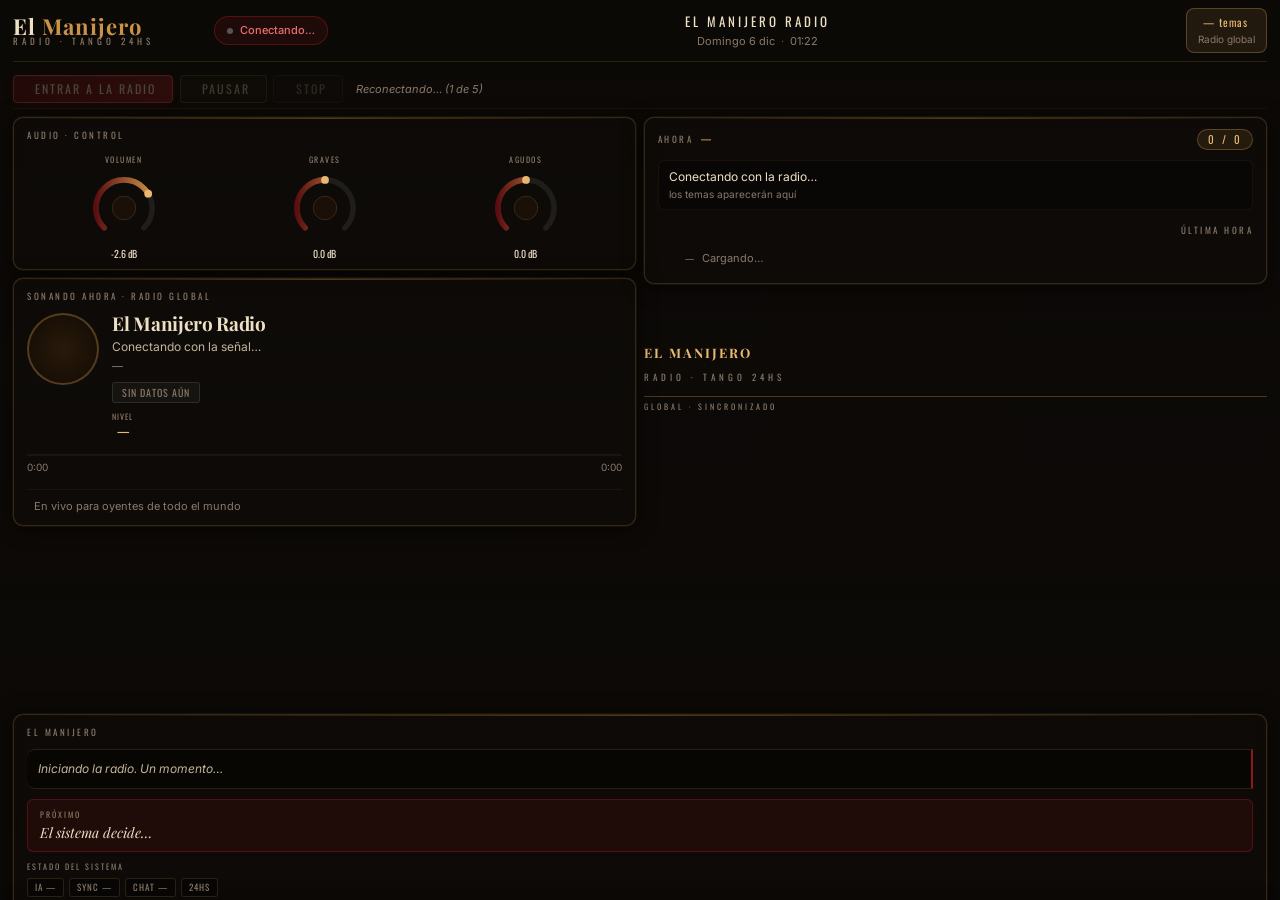
==== commit 705154b9: "Update index.html" ====
--- a/index.html
+++ b/index.html
@@ -186,23 +186,17 @@
              de la tanda actual. Sube/baja con la altura real de esa tarjeta.
              En mobile/tablet no se muestra acá (la marca ya está en <footer>
              al final de la página, sin cambios). -->
-      <div class="cartelito-desktop" id="cartelito-desktop">
-          <svg class="filete-orn" viewBox="0 0 300 40" preserveAspectRatio="xMidYMid meet" aria-hidden="true">
-            <defs>
-              <linearGradient id="fileteGrad" x1="0%" y1="0%" x2="100%" y2="0%">
-                <stop offset="0%"  stop-color="#8a6a2f"/>
-                <stop offset="50%" stop-color="#f3d68a"/>
-                <stop offset="100%" stop-color="#8a6a2f"/>
-                <animateTransform attributeName="gradientTransform" type="translate"
-                  values="-300 0; 300 0; -300 0" dur="6s" repeatCount="indefinite"/>
-              </linearGradient>
-            </defs>
-            <g fill="none" stroke="url(#fileteGrad)" stroke-width="1.6" stroke-linecap="round">
-              <path d="M150,20 C165,5 180,8 190,18 C196,25 205,15 215,19 C224,22 230,30 240,26 C248,23 252,14 262,17 C270,19 276,10 285,14"/>
-              <path d="M150,20 C135,5 120,8 110,18 C104,25 95,15 85,19 C76,22 70,30 60,26 C52,23 48,14 38,17 C30,19 24,10 15,14"/>
-            </g>
-            <path class="filete-center" d="M150,13 L157,20 L150,27 L143,20 Z" fill="url(#fileteGrad)"/>
-          </svg>
+    <svg class="filete-orn filete-orn-top"
+     viewBox="0 0 300 40"
+     preserveAspectRatio="xMidYMid meet"
+     aria-hidden="true">
+
+  <g fill="url(#fileteGrad)">
+    <!-- PEGAS AQUÍ TODOS LOS PATH DE COREL -->
+  </g>
+
+</svg>
+
 
           <div class="cf-titulo">EL MANIJERO</div>
           <div class="cf-sub">RADIO · TANGO 24HS</div>
@@ -217,7 +211,7 @@
      fill="url(#fileteGrad)">
      
     <g>
-      <path class="fil0" d="M165.17 591.8c1.7,-7.13 5.65,-9.12 10.48,-12.78 4.49,-3.39 8.3,-6.73 12.57,-10.02 17.3,-13.29 83.26,-49.41 94.54,-26.88 -5.09,12.53 -53.83,9.89 -92.15,33.48 -6.5,3.99 -19.87,14.51 -25.44,16.19zm-20.19 -14.97c-0.77,-10.37 30.88,-41.24 39.88,-49.28 17.58,-15.7 74.76,-55.19 99.22,-47.6 -1.43,10.91 -26.12,19.89 -35.4,23.89 -71.33,30.67 -71.16,50.14 -103.7,73zm155.02 -197.26c16.43,10.95 2.92,-5.7 46.34,-2.58 1.68,15.42 -26.46,25.97 -40.39,33.18 -74.05,38.39 -90,47.38 -144.64,112.16 -5.49,6.51 -10.31,13.35 -15.53,21.18 -15.52,23.27 -42.41,67.29 -52.67,94.03l-16.98 46.56c-2.01,4 -1.24,3.5 -4.96,5.16 -4.04,-46.3 17.25,-93.95 38.45,-131.13 7.08,-12.4 15.6,-23.3 23.07,-34.8 7.64,-11.76 15.09,-21.96 22.13,-34.29 12.89,-22.59 8.49,-16.37 24.59,-33.23 9.09,-9.52 17.83,-19.22 26.75,-29.72 4.65,-5.47 24.16,-22.81 23.45,-32.64 -8.79,-0.74 -15.97,2.37 -22.05,5.67 -16.27,8.8 2.54,6.92 -25.74,33.68 -28.93,27.38 -6.86,3.44 -22.47,-18.5 -4.31,-6.06 -12.02,-14.96 -20.15,-17.85 -19.07,-6.78 -57.76,-0.17 -53.69,21.24 9.66,0.37 14.92,-8.23 25.06,-8.62 2.28,-0.09 21.71,2.88 26.74,8.94 14.34,17.23 4.57,35.12 -5.23,51.1 -8.8,14.34 -19.63,27.46 -29.46,39.69 -33.41,41.61 -55.98,80.15 -77.92,132.43 -16.78,39.98 -23.5,80.22 -23.49,128.07 0.02,62.99 23.98,120.7 57.3,170.53 77.9,116.54 248.84,182.23 391.42,146.38 43.66,-10.98 96.89,-36.63 130.46,-65.76 14.36,-12.46 20.75,-19.13 32.9,-33.4 70.39,-82.77 87.55,-192.03 23.94,-285.83 -5.02,-7.4 -8.3,-12.16 -13.48,-18.96 -17.5,-22.97 -18.01,-18.36 -32.11,-32.87 -5.03,-5.17 -12.54,-11.04 -18.63,-15.23 -57.62,-39.66 -129.85,-53.93 -204.4,-23.04 -15.41,6.39 -30.69,14.08 -41.94,22.97 -127.67,100.72 -61.32,258.6 61.84,258.49 47.47,-0.05 76.27,-19.99 96.29,-45.34 24.93,-31.59 23.32,-74.99 0.11,-105.19 -21.82,-28.39 -71.28,-38.13 -93.71,-5.32 -28.1,41.09 25.16,65.07 45.65,41.37 4.63,-5.34 2.17,-9.11 8.11,-9.87 12.86,23.61 -24.53,43.13 -47.09,36.88 -75.15,-20.84 -48.54,-130.11 54.14,-129.98 107.18,0.14 196.29,154.55 101.66,262.13 -32.54,37 -61.03,52.41 -110.32,67.43 -78.23,23.86 -181.8,2.11 -243.23,-49.87 -80.99,-68.52 -118.31,-183.15 -71.96,-282.23 39.94,-85.37 149,-110.17 183.59,-66.39 2.62,3.32 7.78,14.62 10.45,16.12 8.17,-12.52 -1.45,-35.52 -19.94,-46.18 -4.02,-2.32 -13.94,-5.47 -16.15,-7.23 3.39,-4.22 6.53,-4.16 14.9,-12.76 4.32,-4.44 10.78,-10.51 13.17,-15.45 -7.89,-15.31 -25.64,-15.98 -48.49,-15.78 3.31,-3.67 11.33,-6.67 16.65,-9.94 5.89,-3.61 11.01,-7.43 15.25,-11.61 22.53,-22.16 11.54,-30.87 10.42,-38.87 28.88,-9.28 51.52,-41.79 59.78,-75.62 2.91,-11.91 13.22,-16.56 13.37,-20.68 0.33,-9.02 -17.39,0.07 -25.05,0.34 -15.8,0.56 -53.36,-4.94 -56.11,11.02z"/>
+     <path class="fil0" d="M165.17 591.8c1.7,-7.13 5.65,-9.12 10.48,-12.78 4.49,-3.39 8.3,-6.73 12.57,-10.02 17.3,-13.29 83.26,-49.41 94.54,-26.88 -5.09,12.53 -53.83,9.89 -92.15,33.48 -6.5,3.99 -19.87,14.51 -25.44,16.19zm-20.19 -14.97c-0.77,-10.37 30.88,-41.24 39.88,-49.28 17.58,-15.7 74.76,-55.19 99.22,-47.6 -1.43,10.91 -26.12,19.89 -35.4,23.89 -71.33,30.67 -71.16,50.14 -103.7,73zm155.02 -197.26c16.43,10.95 2.92,-5.7 46.34,-2.58 1.68,15.42 -26.46,25.97 -40.39,33.18 -74.05,38.39 -90,47.38 -144.64,112.16 -5.49,6.51 -10.31,13.35 -15.53,21.18 -15.52,23.27 -42.41,67.29 -52.67,94.03l-16.98 46.56c-2.01,4 -1.24,3.5 -4.96,5.16 -4.04,-46.3 17.25,-93.95 38.45,-131.13 7.08,-12.4 15.6,-23.3 23.07,-34.8 7.64,-11.76 15.09,-21.96 22.13,-34.29 12.89,-22.59 8.49,-16.37 24.59,-33.23 9.09,-9.52 17.83,-19.22 26.75,-29.72 4.65,-5.47 24.16,-22.81 23.45,-32.64 -8.79,-0.74 -15.97,2.37 -22.05,5.67 -16.27,8.8 2.54,6.92 -25.74,33.68 -28.93,27.38 -6.86,3.44 -22.47,-18.5 -4.31,-6.06 -12.02,-14.96 -20.15,-17.85 -19.07,-6.78 -57.76,-0.17 -53.69,21.24 9.66,0.37 14.92,-8.23 25.06,-8.62 2.28,-0.09 21.71,2.88 26.74,8.94 14.34,17.23 4.57,35.12 -5.23,51.1 -8.8,14.34 -19.63,27.46 -29.46,39.69 -33.41,41.61 -55.98,80.15 -77.92,132.43 -16.78,39.98 -23.5,80.22 -23.49,128.07 0.02,62.99 23.98,120.7 57.3,170.53 77.9,116.54 248.84,182.23 391.42,146.38 43.66,-10.98 96.89,-36.63 130.46,-65.76 14.36,-12.46 20.75,-19.13 32.9,-33.4 70.39,-82.77 87.55,-192.03 23.94,-285.83 -5.02,-7.4 -8.3,-12.16 -13.48,-18.96 -17.5,-22.97 -18.01,-18.36 -32.11,-32.87 -5.03,-5.17 -12.54,-11.04 -18.63,-15.23 -57.62,-39.66 -129.85,-53.93 -204.4,-23.04 -15.41,6.39 -30.69,14.08 -41.94,22.97 -127.67,100.72 -61.32,258.6 61.84,258.49 47.47,-0.05 76.27,-19.99 96.29,-45.34 24.93,-31.59 23.32,-74.99 0.11,-105.19 -21.82,-28.39 -71.28,-38.13 -93.71,-5.32 -28.1,41.09 25.16,65.07 45.65,41.37 4.63,-5.34 2.17,-9.11 8.11,-9.87 12.86,23.61 -24.53,43.13 -47.09,36.88 -75.15,-20.84 -48.54,-130.11 54.14,-129.98 107.18,0.14 196.29,154.55 101.66,262.13 -32.54,37 -61.03,52.41 -110.32,67.43 -78.23,23.86 -181.8,2.11 -243.23,-49.87 -80.99,-68.52 -118.31,-183.15 -71.96,-282.23 39.94,-85.37 149,-110.17 183.59,-66.39 2.62,3.32 7.78,14.62 10.45,16.12 8.17,-12.52 -1.45,-35.52 -19.94,-46.18 -4.02,-2.32 -13.94,-5.47 -16.15,-7.23 3.39,-4.22 6.53,-4.16 14.9,-12.76 4.32,-4.44 10.78,-10.51 13.17,-15.45 -7.89,-15.31 -25.64,-15.98 -48.49,-15.78 3.31,-3.67 11.33,-6.67 16.65,-9.94 5.89,-3.61 11.01,-7.43 15.25,-11.61 22.53,-22.16 11.54,-30.87 10.42,-38.87 28.88,-9.28 51.52,-41.79 59.78,-75.62 2.91,-11.91 13.22,-16.56 13.37,-20.68 0.33,-9.02 -17.39,0.07 -25.05,0.34 -15.8,0.56 -53.36,-4.94 -56.11,11.02z"/>
    <path class="fil0" d="M4886.48 542.12c14.69,-24.98 111.35,30.69 116.16,51.08 -7.19,-0.44 -6.83,-3.67 -12.26,-7.88 -10.67,-8.25 -28.45,-17.35 -41.46,-22.1 -10.05,-3.66 -20.92,-6.93 -31.47,-9.36 -6.73,-1.56 -21.69,-3.26 -25.83,-5.25 -6.06,-2.93 -3.01,-1.69 -5.15,-6.49zm2.4 -54.29c-5.04,-4.92 -3.77,-4.48 -4,-6.27l0.33 -1.83c16.73,-6.45 68.41,25.98 79.76,33.65 13.11,8.86 20.59,16.35 31.1,26.71 3.79,3.74 9.18,11.14 12.77,15.47 4.31,5.2 9.83,10.69 11.37,18.23 -9.63,-1.28 -12.15,-8.15 -17.1,-13.9 -22.16,-25.76 -55.99,-43.31 -88.33,-55.6 -14.85,-5.64 -16.56,-7.37 -25.9,-16.48zm-101.8 -123.04c-0.16,6.3 4.23,8.22 7.35,12.92 3.76,5.7 3.95,9.86 6.16,16.25 11.57,33.43 27.97,56.56 59.59,71.97 0.37,6.55 -8.41,16.47 8.55,35.01 9.9,10.83 24.44,18.26 27.54,23.46 -19.21,0.23 -32.92,2.03 -39.27,16.32 6.11,14.4 20.75,21.42 22.45,28.21 -8.22,5.15 -16.25,5.84 -25.57,19.25 -5.77,8.31 -11.19,24.04 -6.56,35.62 7.45,-2.05 4.77,-22.26 29.33,-32.59 32.38,-13.62 71.9,-2.03 100.06,14.85 40.3,24.17 63.96,65.88 74.58,114.71 20.84,95.83 -31.44,205.76 -113.52,253.26 -55.21,31.94 -130.43,52.33 -204.36,33.32 -46.78,-12.03 -72.86,-24.46 -103.41,-53.15 -16.97,-15.95 -29.25,-31.64 -40.64,-53.87 -48.27,-94.21 16,-213.82 116.84,-225.51 93.62,-10.86 138.07,81.27 83.54,120.14 -11.85,8.44 -31.92,14.6 -48.98,7.53 -21.58,-8.94 -24.05,-35.75 -12.47,-36.74 4.78,8.1 -0.92,10.98 9.35,17.35 20.66,12.82 47.7,-0.49 47.88,-23.65 0.32,-37.82 -46.91,-55.47 -81.32,-33.11 -6.86,4.46 -8.24,7.14 -14.21,12.61 -7.21,6.6 -15.59,21.82 -18.73,34.85 -8.27,34.43 3.19,63.05 20.77,81.65 42.27,44.69 108.18,47.4 157.51,14.89 46.78,-30.83 69.92,-98.52 51.27,-154.36 -4.64,-13.88 -11.26,-25.58 -17.56,-36.2 -16.23,-27.35 -12.52,-16 -30.13,-36.17 -11.01,-12.62 -44.13,-29.48 -60.45,-35.53 -60.2,-22.31 -125.1,-16.25 -177.5,12.32 -31.97,17.43 -28.61,19.06 -46.56,33.84 -23.37,19.25 -44.94,50.9 -56.87,78.59 -25.44,59 -31.24,116.05 -4.09,178.63 18.81,43.35 37.89,72.06 70.76,102.74 42.14,39.33 115.49,71.54 181.43,78.42 66.36,6.92 129.44,-1.03 185.12,-25.29 69.38,-30.24 115.32,-64.28 154.63,-116.33 105.66,-139.92 71.26,-305.11 -32.04,-435.8 -10.46,-13.24 -36.48,-48.86 -42.3,-66.35 -6.01,-18.03 -2.04,-28.3 10.18,-37.49 5.17,-3.88 13.5,-6.72 22.07,-5 7.95,1.59 7.71,10.36 19.05,7.99 4.86,-11.83 -7.57,-20.58 -15.63,-23.71 -19.71,-7.65 -42.76,1.07 -53.54,23.63 -12.39,25.94 -4.49,13.58 -8.7,33.88 -8.3,-1.98 -15.55,-15.73 -28.03,-27.94 -6.5,-6.36 -3.37,-5.75 -4.24,-15.56 -6.16,-4.67 -30.47,-12.96 -39.57,-13.06 0.25,7.48 8.21,10.89 12.85,15.81 5,5.3 9.31,9.32 15.3,14.35l27.78 31.48c20.88,20.42 8.54,4.85 26.13,33.13 7.51,12.08 16.57,24.42 24.72,35.96 29.78,42.23 64.81,103.86 64.2,159.49 -0.06,5 0.36,10.46 -2.15,14.64 -10.48,-13.57 -21.79,-89.48 -90.25,-171.32 -33.2,-39.7 -53.19,-60.82 -98.96,-88.73 -20.12,-12.26 -90.09,-39.36 -88.56,-60.47 14.76,-1.86 26.08,0.28 36.29,5.56 12.98,6.72 14.23,9.41 32.33,9.25 0.42,-15.07 -27.98,-22.41 -41,-24.04 -10.32,-1.29 -18.59,-3.4 -28.06,-2.36 -21.64,2.4 -23.25,-0.37 -30.4,0.42z"/>
    <path class="fil0" d="M2640.78 1067.13c-9.93,-3.54 -20.16,-17.17 -17.45,-33.96 1.64,-10.25 16.99,-24.72 29.54,-12.71 -1.79,5.92 -8.21,9.08 -11.63,19.34 -4.66,13.95 -1.41,14.54 -0.46,27.33zm-825.94 15.91c19.77,18.58 -25.9,29.13 -44.77,26.08 -18.36,-2.98 -37.93,-21.93 -37.86,-42.05 0.15,-34.73 55.63,-63.15 89.25,-71.2 92.13,-22.05 196.12,2.38 273.47,33.98 53.51,21.85 118.28,63.53 162.5,78.94 34.64,12.07 25.49,9.74 62.19,18.01 46.48,10.47 98.64,9.77 141.65,-6.22 19.9,-7.4 35.55,-16.6 54.92,-25.42 18.14,-8.26 23.24,-5.22 36.14,-24.59 2.66,-3.98 4.26,-9.78 9.16,-11.74 3.26,3.26 2.73,3.39 5.28,7.11 2.62,3.8 3.01,3.41 6.01,6.7 3.83,4.22 7.48,9.53 10.78,14.3 7.23,-3.16 17.84,-24.43 24.49,-27.77 3.37,3.3 4.83,7.98 7.52,11.58 3.72,5.02 6.3,5.15 9.61,10.22 4.48,6.88 2.98,6.27 12.18,7.7 5.35,0.83 9.95,3.13 14.73,4.92 9.52,3.57 17.09,9.73 25.61,13.77 54.64,25.88 104.61,33.01 167.44,20.57 98.7,-19.54 133.66,-56.72 222.58,-95.08 71.02,-30.65 178.19,-59.44 265.36,-40.09 108.97,24.19 121.16,92.74 72.65,112.83 -12.53,5.18 -23.42,1.88 -35.75,0.84 -6.55,-0.56 -12.13,0.33 -16.47,-3.15 -4.01,-3.22 -6.61,-7.77 -5.83,-15.22 7.68,-8.9 7.33,-3.3 16.34,-0.9 8.06,2.16 15.2,-0.57 19.7,-5.01 23.23,-22.93 -26.87,-53.18 -46.35,-18.14 -7.03,12.65 1.34,33.65 8.61,41.14 42.81,44.14 136.87,13.49 109.54,-57.22 -18.23,-47.19 -84.11,-77.05 -134.62,-81.25 -73.4,-6.09 -127.9,-0.39 -193.7,18.21 -87.67,24.78 -139.83,74.58 -214.25,108.94 -44.8,20.69 -33.33,16.52 -82.58,26.32 -25.82,5.13 -76.94,-0.69 -99.93,-6.12 -16.4,-3.86 -41.64,-15.29 -54.99,-25.53 -8.67,-6.67 -6.11,-7.41 -10.74,-17.46 -3.14,-6.85 -6.13,-10.79 -3.13,-21.21 11.14,-38.72 74.54,-38.38 85.73,-11.85 7.32,17.36 -10.82,30.69 -26.26,24.68 1.06,-6.36 9.61,-9.26 4.37,-18.38 -8.83,-15.42 -45.49,-12.07 -41.26,18.45 2.88,20.76 42.19,35.57 72.11,17.11 9.07,-5.6 19.64,-18.47 14.32,-35.62 -10.21,-32.89 -57.38,-43.12 -90.92,-32.55 -6.8,2.14 -13.19,6.35 -19.1,6.85 0.99,-7.55 2.27,-10.42 -5.53,-14.06 -21.43,-9.98 -47.73,19.01 -49.81,20.09 -3.59,-6.06 -1.65,-16.51 -5.87,-26.36 -3.19,-7.46 -9.58,-14.94 -13.22,-20.48 -6.08,2.39 -12.82,13.08 -15.75,19.18 -5.82,12.05 -3.72,16.8 -7.11,28.06 -3.33,-1.68 -7.99,-7.55 -11.4,-10.41 -19.2,-16.14 -44.68,-13.71 -42.07,-0.27 7.29,2.85 13.28,-0.31 20.5,3.59 4.52,2.44 10.34,7.83 11.96,12.04 4.91,12.8 -5.18,30.92 -13.81,34.86 1.49,-21.39 -1.6,-32.74 -15.71,-40.75 -11.67,-6.62 -27.11,-13.56 -41.86,-15.54 -62.59,-8.41 -102.75,53.04 -54.66,75.38 14.07,6.54 36.49,4.49 49.72,-2.23 38.98,-19.79 3.31,-64.42 -24.47,-36.19 -2.69,15.21 3.02,10.6 4.06,18.56 -12.79,2.69 -31.96,-9.15 -24.01,-25.43 5.93,-12.12 19.88,-19.24 36.92,-19.74 22.41,-0.64 62.96,17.14 42.76,58.08l6.38 2.83c-5.91,10.25 -46.85,29.4 -59.73,32.95 -23.5,6.46 -58.54,10.97 -85.08,8.8 -30.55,-2.5 -46.94,-3.54 -77.38,-15.41 -62.03,-24.18 -124.02,-70.75 -184.1,-98.1 -46.27,-21.06 -91.98,-34.01 -148.3,-41.02 -50.28,-6.24 -124.24,-2.54 -166.19,15.35 -111.11,47.39 -95.18,144.31 -19.76,144.12 27.22,-0.07 54.38,-14.02 61.82,-32.95 13.11,-33.44 -17.56,-51.71 -40.23,-41.65 -9.33,4.14 -19.05,18.29 -9.18,29.6 13.42,15.37 22.83,3.6 35.37,1.62z"/>
    <path class="fil0" d="M785.06 932.95c-3.83,-4.59 -4.62,-7.97 -12.74,-8.85 -8.57,3.72 -10.9,8.98 -7.61,19.78 -9.77,-3.86 -15.96,-30.99 -19.62,-44.32 -10.03,-36.49 -0.38,-36.23 -0.01,-55.07 -11.39,4.6 -8.93,37.82 -8.83,53.79 -9.23,-4.55 -14.32,-26.71 -16.14,-35.78 -3.24,-16.12 -4.59,-28.27 -2.54,-45.22 2.68,-22.07 19.85,-62.28 42.39,-55.28 7.46,15.86 -11.15,7.76 -0.64,32.84 34.25,0.38 29.81,-37.04 13.78,-54.53 -14.95,-16.33 -33.45,-11.24 -52.39,-4.16 -5.86,2.19 -12.05,2.58 -17.04,4.98l6.53 13.99c4.09,-2.4 10.15,-9.37 14.82,-10.64 7.83,-2.14 13.1,2.79 14.99,7.87 -2.71,3.79 -8.7,8.18 -12.15,11.98 -10.67,11.71 -18.31,29.18 -22.33,45.31 -15,60.19 18.58,125.91 55.03,170.39 6.41,7.82 16.14,15.77 20.38,25.19 -9.66,-3.3 -25.7,-17.47 -35.02,-23.34 -12.53,-7.89 -54.19,-16.62 -69.74,-2.6 -29.51,26.62 24.53,48.45 27.09,26.89 -6.21,-1.89 -22.69,-1.66 -9.44,-17.46 23.87,-1.76 40.07,10.88 56.56,19.82 35.84,19.44 64.95,38.49 97.75,57.48 89.26,51.67 204.19,73.12 313.63,73.03 85.58,-0.07 190.51,-20.44 265.59,-43.44 48.42,-14.83 128.3,-38.49 174.48,-58.34 13.29,-5.71 42.15,-19.18 55.35,-21.13 -3.12,7.02 -37.96,35.15 -47.58,41.56 -8.79,5.85 -10.83,8.34 -3.38,17.17 7.55,0.69 15.84,-5.92 21.82,-8.49 1.46,12.56 -1.45,25.7 12.05,26.67 5.83,-3.5 6.25,-8.2 8.69,-15.91 2.7,-8.54 5.83,-7.45 9.09,-16.24 9.89,-26.57 -3.04,-7.24 17.55,-31.94 10.3,-12.34 9.3,-23.26 22.36,-28.34 9.04,-3.53 29.99,-10.42 35.63,-14.04l-7.17 -1.66c-2.86,0.05 -5.42,0.76 -7.62,1.2 -66.88,13.51 -78.41,17.52 -143.24,41.54 -73.53,27.25 -129.87,42.15 -206.56,59.91 -17.92,4.14 -37.39,6.86 -55.12,11.45 -38.22,9.9 -140.48,17.36 -185.08,15.43 -11.15,-0.48 -21.54,-0.51 -32.07,-2.03 -42.1,-6.08 -90.45,-22.49 -122.13,-44.32 -16.75,-11.55 -41.29,-37.48 -39.48,-60.23 0.66,-8.28 8.07,-14.96 16.57,-15.85 5.86,3.07 8.15,8.81 13.6,10.56 5.97,1.91 13.33,-0.59 15.95,-4.86 10.62,-17.32 -51.27,-54.11 -82.13,-11.5 -8.83,12.19 -8.87,20.56 -4.92,36.52 9.63,38.9 65.1,57.24 70.45,65.5 -29.3,-2.28 -147.92,-64.7 -159.56,-107.42 -3.3,-12.13 0.08,-28.55 -7.83,-37.31 -4.3,-4.76 -8.24,-6.07 -12.01,-10.58z"/>
@@ -293,9 +287,9 @@
    <path class="fil0" d="M4438.39 962.29c21.76,3.81 27.9,-11.44 13.86,-22.53 -4.76,2.53 -13.82,17.15 -13.86,22.53z"/>
    <path class="fil0" d="M710.24 960.69l16.57 0.64c0.81,-8.11 -9.64,-18.6 -13.76,-20.85 -7.95,7.03 -11.16,9.18 -2.82,20.2z"/>
    <path class="fil1" d="M765.65 824.74c-0.72,6.68 3.5,10.3 9.41,10.94 1.22,-4.66 1.54,-7.14 -0.04,-11.19 -3.27,-1.32 -5.76,-1.82 -9.37,0.25z"/>
-    </g>
-
-  </g>
+
+  </g> </g>
+
 
 </svg>
         </div>
--- a/panel.css
+++ b/panel.css
@@ -831,9 +831,8 @@
   }
 
   .filete-orn {
-    width: 100%;
-    max-width: 220px;
-    height: 22px;
+     width:300px;
+    height:40px;
     display: block;
     margin: 2px 0;
   }
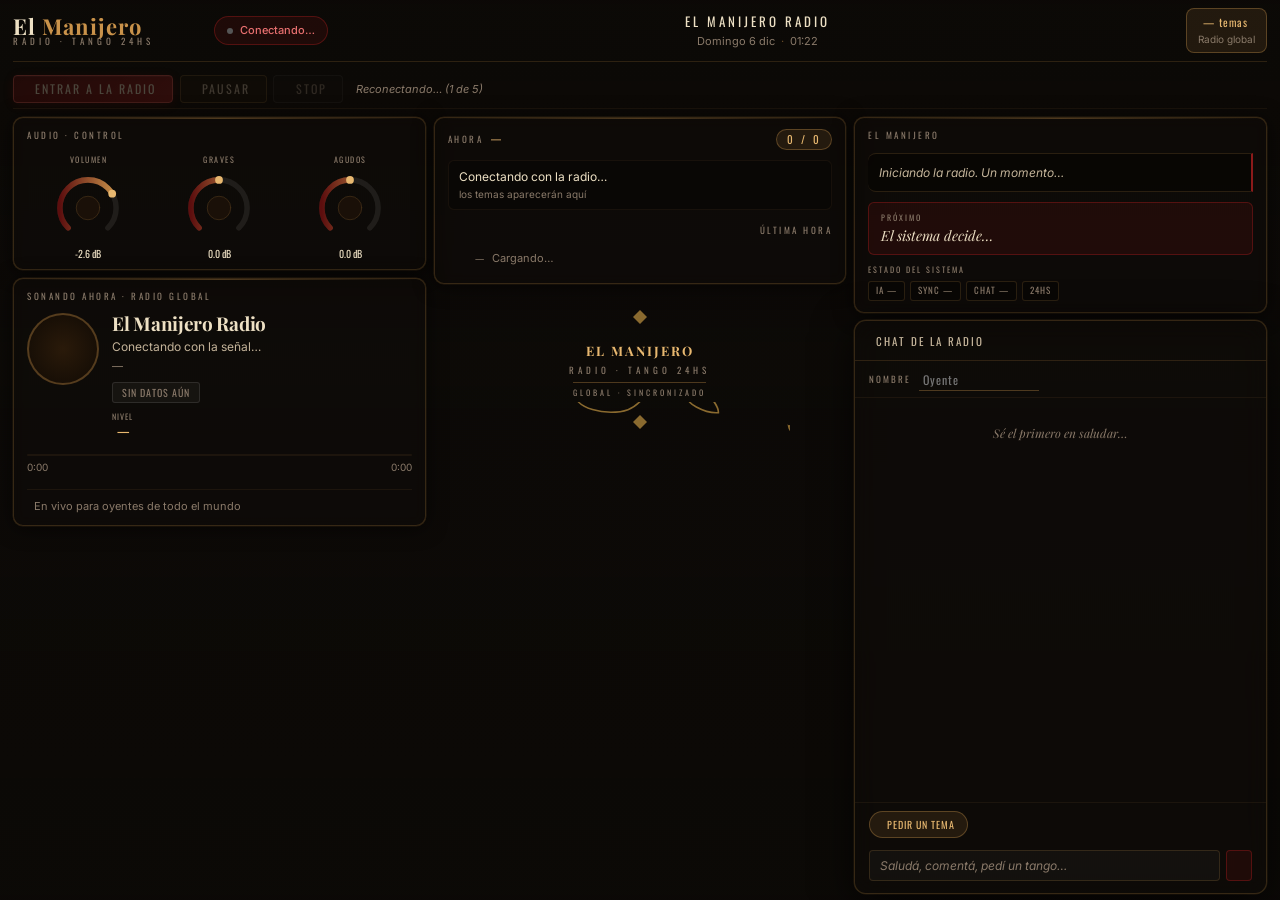
==== commit 36afaf16: "Update index.html" ====
--- a/index.html
+++ b/index.html
@@ -186,43 +186,23 @@
              de la tanda actual. Sube/baja con la altura real de esa tarjeta.
              En mobile/tablet no se muestra acá (la marca ya está en <footer>
              al final de la página, sin cambios). -->
-    <svg class="filete-orn filete-orn-top"
-     viewBox="0 0 300 40"
-     preserveAspectRatio="xMidYMid meet"
-     aria-hidden="true">
-
-  <g fill="url(#fileteGrad)">
-    <!-- PEGAS AQUÍ TODOS LOS PATH DE COREL -->
-  </g>
-
-</svg>
-
-
-          <div class="cf-titulo">EL MANIJERO</div>
-          <div class="cf-sub">RADIO · TANGO 24HS</div>
-          <div class="cf-tag">GLOBAL · SINCRONIZADO</div>
-
-         <svg class="filete-orn filete-orn-bottom"
-     viewBox="0 0 300 40"
-     preserveAspectRatio="xMidYMid meet"
-     aria-hidden="true">
-
-  <g transform="translate(0 0) scale(0.05807)"
-     fill="url(#fileteGrad)">
-     
-    <g>
-     <path class="fil0" d="M165.17 591.8c1.7,-7.13 5.65,-9.12 10.48,-12.78 4.49,-3.39 8.3,-6.73 12.57,-10.02 17.3,-13.29 83.26,-49.41 94.54,-26.88 -5.09,12.53 -53.83,9.89 -92.15,33.48 -6.5,3.99 -19.87,14.51 -25.44,16.19zm-20.19 -14.97c-0.77,-10.37 30.88,-41.24 39.88,-49.28 17.58,-15.7 74.76,-55.19 99.22,-47.6 -1.43,10.91 -26.12,19.89 -35.4,23.89 -71.33,30.67 -71.16,50.14 -103.7,73zm155.02 -197.26c16.43,10.95 2.92,-5.7 46.34,-2.58 1.68,15.42 -26.46,25.97 -40.39,33.18 -74.05,38.39 -90,47.38 -144.64,112.16 -5.49,6.51 -10.31,13.35 -15.53,21.18 -15.52,23.27 -42.41,67.29 -52.67,94.03l-16.98 46.56c-2.01,4 -1.24,3.5 -4.96,5.16 -4.04,-46.3 17.25,-93.95 38.45,-131.13 7.08,-12.4 15.6,-23.3 23.07,-34.8 7.64,-11.76 15.09,-21.96 22.13,-34.29 12.89,-22.59 8.49,-16.37 24.59,-33.23 9.09,-9.52 17.83,-19.22 26.75,-29.72 4.65,-5.47 24.16,-22.81 23.45,-32.64 -8.79,-0.74 -15.97,2.37 -22.05,5.67 -16.27,8.8 2.54,6.92 -25.74,33.68 -28.93,27.38 -6.86,3.44 -22.47,-18.5 -4.31,-6.06 -12.02,-14.96 -20.15,-17.85 -19.07,-6.78 -57.76,-0.17 -53.69,21.24 9.66,0.37 14.92,-8.23 25.06,-8.62 2.28,-0.09 21.71,2.88 26.74,8.94 14.34,17.23 4.57,35.12 -5.23,51.1 -8.8,14.34 -19.63,27.46 -29.46,39.69 -33.41,41.61 -55.98,80.15 -77.92,132.43 -16.78,39.98 -23.5,80.22 -23.49,128.07 0.02,62.99 23.98,120.7 57.3,170.53 77.9,116.54 248.84,182.23 391.42,146.38 43.66,-10.98 96.89,-36.63 130.46,-65.76 14.36,-12.46 20.75,-19.13 32.9,-33.4 70.39,-82.77 87.55,-192.03 23.94,-285.83 -5.02,-7.4 -8.3,-12.16 -13.48,-18.96 -17.5,-22.97 -18.01,-18.36 -32.11,-32.87 -5.03,-5.17 -12.54,-11.04 -18.63,-15.23 -57.62,-39.66 -129.85,-53.93 -204.4,-23.04 -15.41,6.39 -30.69,14.08 -41.94,22.97 -127.67,100.72 -61.32,258.6 61.84,258.49 47.47,-0.05 76.27,-19.99 96.29,-45.34 24.93,-31.59 23.32,-74.99 0.11,-105.19 -21.82,-28.39 -71.28,-38.13 -93.71,-5.32 -28.1,41.09 25.16,65.07 45.65,41.37 4.63,-5.34 2.17,-9.11 8.11,-9.87 12.86,23.61 -24.53,43.13 -47.09,36.88 -75.15,-20.84 -48.54,-130.11 54.14,-129.98 107.18,0.14 196.29,154.55 101.66,262.13 -32.54,37 -61.03,52.41 -110.32,67.43 -78.23,23.86 -181.8,2.11 -243.23,-49.87 -80.99,-68.52 -118.31,-183.15 -71.96,-282.23 39.94,-85.37 149,-110.17 183.59,-66.39 2.62,3.32 7.78,14.62 10.45,16.12 8.17,-12.52 -1.45,-35.52 -19.94,-46.18 -4.02,-2.32 -13.94,-5.47 -16.15,-7.23 3.39,-4.22 6.53,-4.16 14.9,-12.76 4.32,-4.44 10.78,-10.51 13.17,-15.45 -7.89,-15.31 -25.64,-15.98 -48.49,-15.78 3.31,-3.67 11.33,-6.67 16.65,-9.94 5.89,-3.61 11.01,-7.43 15.25,-11.61 22.53,-22.16 11.54,-30.87 10.42,-38.87 28.88,-9.28 51.52,-41.79 59.78,-75.62 2.91,-11.91 13.22,-16.56 13.37,-20.68 0.33,-9.02 -17.39,0.07 -25.05,0.34 -15.8,0.56 -53.36,-4.94 -56.11,11.02z"/>
-   <path class="fil0" d="M4886.48 542.12c14.69,-24.98 111.35,30.69 116.16,51.08 -7.19,-0.44 -6.83,-3.67 -12.26,-7.88 -10.67,-8.25 -28.45,-17.35 -41.46,-22.1 -10.05,-3.66 -20.92,-6.93 -31.47,-9.36 -6.73,-1.56 -21.69,-3.26 -25.83,-5.25 -6.06,-2.93 -3.01,-1.69 -5.15,-6.49zm2.4 -54.29c-5.04,-4.92 -3.77,-4.48 -4,-6.27l0.33 -1.83c16.73,-6.45 68.41,25.98 79.76,33.65 13.11,8.86 20.59,16.35 31.1,26.71 3.79,3.74 9.18,11.14 12.77,15.47 4.31,5.2 9.83,10.69 11.37,18.23 -9.63,-1.28 -12.15,-8.15 -17.1,-13.9 -22.16,-25.76 -55.99,-43.31 -88.33,-55.6 -14.85,-5.64 -16.56,-7.37 -25.9,-16.48zm-101.8 -123.04c-0.16,6.3 4.23,8.22 7.35,12.92 3.76,5.7 3.95,9.86 6.16,16.25 11.57,33.43 27.97,56.56 59.59,71.97 0.37,6.55 -8.41,16.47 8.55,35.01 9.9,10.83 24.44,18.26 27.54,23.46 -19.21,0.23 -32.92,2.03 -39.27,16.32 6.11,14.4 20.75,21.42 22.45,28.21 -8.22,5.15 -16.25,5.84 -25.57,19.25 -5.77,8.31 -11.19,24.04 -6.56,35.62 7.45,-2.05 4.77,-22.26 29.33,-32.59 32.38,-13.62 71.9,-2.03 100.06,14.85 40.3,24.17 63.96,65.88 74.58,114.71 20.84,95.83 -31.44,205.76 -113.52,253.26 -55.21,31.94 -130.43,52.33 -204.36,33.32 -46.78,-12.03 -72.86,-24.46 -103.41,-53.15 -16.97,-15.95 -29.25,-31.64 -40.64,-53.87 -48.27,-94.21 16,-213.82 116.84,-225.51 93.62,-10.86 138.07,81.27 83.54,120.14 -11.85,8.44 -31.92,14.6 -48.98,7.53 -21.58,-8.94 -24.05,-35.75 -12.47,-36.74 4.78,8.1 -0.92,10.98 9.35,17.35 20.66,12.82 47.7,-0.49 47.88,-23.65 0.32,-37.82 -46.91,-55.47 -81.32,-33.11 -6.86,4.46 -8.24,7.14 -14.21,12.61 -7.21,6.6 -15.59,21.82 -18.73,34.85 -8.27,34.43 3.19,63.05 20.77,81.65 42.27,44.69 108.18,47.4 157.51,14.89 46.78,-30.83 69.92,-98.52 51.27,-154.36 -4.64,-13.88 -11.26,-25.58 -17.56,-36.2 -16.23,-27.35 -12.52,-16 -30.13,-36.17 -11.01,-12.62 -44.13,-29.48 -60.45,-35.53 -60.2,-22.31 -125.1,-16.25 -177.5,12.32 -31.97,17.43 -28.61,19.06 -46.56,33.84 -23.37,19.25 -44.94,50.9 -56.87,78.59 -25.44,59 -31.24,116.05 -4.09,178.63 18.81,43.35 37.89,72.06 70.76,102.74 42.14,39.33 115.49,71.54 181.43,78.42 66.36,6.92 129.44,-1.03 185.12,-25.29 69.38,-30.24 115.32,-64.28 154.63,-116.33 105.66,-139.92 71.26,-305.11 -32.04,-435.8 -10.46,-13.24 -36.48,-48.86 -42.3,-66.35 -6.01,-18.03 -2.04,-28.3 10.18,-37.49 5.17,-3.88 13.5,-6.72 22.07,-5 7.95,1.59 7.71,10.36 19.05,7.99 4.86,-11.83 -7.57,-20.58 -15.63,-23.71 -19.71,-7.65 -42.76,1.07 -53.54,23.63 -12.39,25.94 -4.49,13.58 -8.7,33.88 -8.3,-1.98 -15.55,-15.73 -28.03,-27.94 -6.5,-6.36 -3.37,-5.75 -4.24,-15.56 -6.16,-4.67 -30.47,-12.96 -39.57,-13.06 0.25,7.48 8.21,10.89 12.85,15.81 5,5.3 9.31,9.32 15.3,14.35l27.78 31.48c20.88,20.42 8.54,4.85 26.13,33.13 7.51,12.08 16.57,24.42 24.72,35.96 29.78,42.23 64.81,103.86 64.2,159.49 -0.06,5 0.36,10.46 -2.15,14.64 -10.48,-13.57 -21.79,-89.48 -90.25,-171.32 -33.2,-39.7 -53.19,-60.82 -98.96,-88.73 -20.12,-12.26 -90.09,-39.36 -88.56,-60.47 14.76,-1.86 26.08,0.28 36.29,5.56 12.98,6.72 14.23,9.41 32.33,9.25 0.42,-15.07 -27.98,-22.41 -41,-24.04 -10.32,-1.29 -18.59,-3.4 -28.06,-2.36 -21.64,2.4 -23.25,-0.37 -30.4,0.42z"/>
-   <path class="fil0" d="M2640.78 1067.13c-9.93,-3.54 -20.16,-17.17 -17.45,-33.96 1.64,-10.25 16.99,-24.72 29.54,-12.71 -1.79,5.92 -8.21,9.08 -11.63,19.34 -4.66,13.95 -1.41,14.54 -0.46,27.33zm-825.94 15.91c19.77,18.58 -25.9,29.13 -44.77,26.08 -18.36,-2.98 -37.93,-21.93 -37.86,-42.05 0.15,-34.73 55.63,-63.15 89.25,-71.2 92.13,-22.05 196.12,2.38 273.47,33.98 53.51,21.85 118.28,63.53 162.5,78.94 34.64,12.07 25.49,9.74 62.19,18.01 46.48,10.47 98.64,9.77 141.65,-6.22 19.9,-7.4 35.55,-16.6 54.92,-25.42 18.14,-8.26 23.24,-5.22 36.14,-24.59 2.66,-3.98 4.26,-9.78 9.16,-11.74 3.26,3.26 2.73,3.39 5.28,7.11 2.62,3.8 3.01,3.41 6.01,6.7 3.83,4.22 7.48,9.53 10.78,14.3 7.23,-3.16 17.84,-24.43 24.49,-27.77 3.37,3.3 4.83,7.98 7.52,11.58 3.72,5.02 6.3,5.15 9.61,10.22 4.48,6.88 2.98,6.27 12.18,7.7 5.35,0.83 9.95,3.13 14.73,4.92 9.52,3.57 17.09,9.73 25.61,13.77 54.64,25.88 104.61,33.01 167.44,20.57 98.7,-19.54 133.66,-56.72 222.58,-95.08 71.02,-30.65 178.19,-59.44 265.36,-40.09 108.97,24.19 121.16,92.74 72.65,112.83 -12.53,5.18 -23.42,1.88 -35.75,0.84 -6.55,-0.56 -12.13,0.33 -16.47,-3.15 -4.01,-3.22 -6.61,-7.77 -5.83,-15.22 7.68,-8.9 7.33,-3.3 16.34,-0.9 8.06,2.16 15.2,-0.57 19.7,-5.01 23.23,-22.93 -26.87,-53.18 -46.35,-18.14 -7.03,12.65 1.34,33.65 8.61,41.14 42.81,44.14 136.87,13.49 109.54,-57.22 -18.23,-47.19 -84.11,-77.05 -134.62,-81.25 -73.4,-6.09 -127.9,-0.39 -193.7,18.21 -87.67,24.78 -139.83,74.58 -214.25,108.94 -44.8,20.69 -33.33,16.52 -82.58,26.32 -25.82,5.13 -76.94,-0.69 -99.93,-6.12 -16.4,-3.86 -41.64,-15.29 -54.99,-25.53 -8.67,-6.67 -6.11,-7.41 -10.74,-17.46 -3.14,-6.85 -6.13,-10.79 -3.13,-21.21 11.14,-38.72 74.54,-38.38 85.73,-11.85 7.32,17.36 -10.82,30.69 -26.26,24.68 1.06,-6.36 9.61,-9.26 4.37,-18.38 -8.83,-15.42 -45.49,-12.07 -41.26,18.45 2.88,20.76 42.19,35.57 72.11,17.11 9.07,-5.6 19.64,-18.47 14.32,-35.62 -10.21,-32.89 -57.38,-43.12 -90.92,-32.55 -6.8,2.14 -13.19,6.35 -19.1,6.85 0.99,-7.55 2.27,-10.42 -5.53,-14.06 -21.43,-9.98 -47.73,19.01 -49.81,20.09 -3.59,-6.06 -1.65,-16.51 -5.87,-26.36 -3.19,-7.46 -9.58,-14.94 -13.22,-20.48 -6.08,2.39 -12.82,13.08 -15.75,19.18 -5.82,12.05 -3.72,16.8 -7.11,28.06 -3.33,-1.68 -7.99,-7.55 -11.4,-10.41 -19.2,-16.14 -44.68,-13.71 -42.07,-0.27 7.29,2.85 13.28,-0.31 20.5,3.59 4.52,2.44 10.34,7.83 11.96,12.04 4.91,12.8 -5.18,30.92 -13.81,34.86 1.49,-21.39 -1.6,-32.74 -15.71,-40.75 -11.67,-6.62 -27.11,-13.56 -41.86,-15.54 -62.59,-8.41 -102.75,53.04 -54.66,75.38 14.07,6.54 36.49,4.49 49.72,-2.23 38.98,-19.79 3.31,-64.42 -24.47,-36.19 -2.69,15.21 3.02,10.6 4.06,18.56 -12.79,2.69 -31.96,-9.15 -24.01,-25.43 5.93,-12.12 19.88,-19.24 36.92,-19.74 22.41,-0.64 62.96,17.14 42.76,58.08l6.38 2.83c-5.91,10.25 -46.85,29.4 -59.73,32.95 -23.5,6.46 -58.54,10.97 -85.08,8.8 -30.55,-2.5 -46.94,-3.54 -77.38,-15.41 -62.03,-24.18 -124.02,-70.75 -184.1,-98.1 -46.27,-21.06 -91.98,-34.01 -148.3,-41.02 -50.28,-6.24 -124.24,-2.54 -166.19,15.35 -111.11,47.39 -95.18,144.31 -19.76,144.12 27.22,-0.07 54.38,-14.02 61.82,-32.95 13.11,-33.44 -17.56,-51.71 -40.23,-41.65 -9.33,4.14 -19.05,18.29 -9.18,29.6 13.42,15.37 22.83,3.6 35.37,1.62z"/>
-   <path class="fil0" d="M785.06 932.95c-3.83,-4.59 -4.62,-7.97 -12.74,-8.85 -8.57,3.72 -10.9,8.98 -7.61,19.78 -9.77,-3.86 -15.96,-30.99 -19.62,-44.32 -10.03,-36.49 -0.38,-36.23 -0.01,-55.07 -11.39,4.6 -8.93,37.82 -8.83,53.79 -9.23,-4.55 -14.32,-26.71 -16.14,-35.78 -3.24,-16.12 -4.59,-28.27 -2.54,-45.22 2.68,-22.07 19.85,-62.28 42.39,-55.28 7.46,15.86 -11.15,7.76 -0.64,32.84 34.25,0.38 29.81,-37.04 13.78,-54.53 -14.95,-16.33 -33.45,-11.24 -52.39,-4.16 -5.86,2.19 -12.05,2.58 -17.04,4.98l6.53 13.99c4.09,-2.4 10.15,-9.37 14.82,-10.64 7.83,-2.14 13.1,2.79 14.99,7.87 -2.71,3.79 -8.7,8.18 -12.15,11.98 -10.67,11.71 -18.31,29.18 -22.33,45.31 -15,60.19 18.58,125.91 55.03,170.39 6.41,7.82 16.14,15.77 20.38,25.19 -9.66,-3.3 -25.7,-17.47 -35.02,-23.34 -12.53,-7.89 -54.19,-16.62 -69.74,-2.6 -29.51,26.62 24.53,48.45 27.09,26.89 -6.21,-1.89 -22.69,-1.66 -9.44,-17.46 23.87,-1.76 40.07,10.88 56.56,19.82 35.84,19.44 64.95,38.49 97.75,57.48 89.26,51.67 204.19,73.12 313.63,73.03 85.58,-0.07 190.51,-20.44 265.59,-43.44 48.42,-14.83 128.3,-38.49 174.48,-58.34 13.29,-5.71 42.15,-19.18 55.35,-21.13 -3.12,7.02 -37.96,35.15 -47.58,41.56 -8.79,5.85 -10.83,8.34 -3.38,17.17 7.55,0.69 15.84,-5.92 21.82,-8.49 1.46,12.56 -1.45,25.7 12.05,26.67 5.83,-3.5 6.25,-8.2 8.69,-15.91 2.7,-8.54 5.83,-7.45 9.09,-16.24 9.89,-26.57 -3.04,-7.24 17.55,-31.94 10.3,-12.34 9.3,-23.26 22.36,-28.34 9.04,-3.53 29.99,-10.42 35.63,-14.04l-7.17 -1.66c-2.86,0.05 -5.42,0.76 -7.62,1.2 -66.88,13.51 -78.41,17.52 -143.24,41.54 -73.53,27.25 -129.87,42.15 -206.56,59.91 -17.92,4.14 -37.39,6.86 -55.12,11.45 -38.22,9.9 -140.48,17.36 -185.08,15.43 -11.15,-0.48 -21.54,-0.51 -32.07,-2.03 -42.1,-6.08 -90.45,-22.49 -122.13,-44.32 -16.75,-11.55 -41.29,-37.48 -39.48,-60.23 0.66,-8.28 8.07,-14.96 16.57,-15.85 5.86,3.07 8.15,8.81 13.6,10.56 5.97,1.91 13.33,-0.59 15.95,-4.86 10.62,-17.32 -51.27,-54.11 -82.13,-11.5 -8.83,12.19 -8.87,20.56 -4.92,36.52 9.63,38.9 65.1,57.24 70.45,65.5 -29.3,-2.28 -147.92,-64.7 -159.56,-107.42 -3.3,-12.13 0.08,-28.55 -7.83,-37.31 -4.3,-4.76 -8.24,-6.07 -12.01,-10.58z"/>
-   <path class="fil0" d="M4409.68 797.28c6.47,-22.35 -3.88,-19.61 -0.48,-34.45 12.6,-2.8 27.86,23.29 32.05,31.66 6.79,13.6 9.48,38.14 7.58,56.27 -2.28,21.79 -26.83,82.25 -40.35,90.5 -0.13,-12.49 -0.9,-15.97 -11.26,-19.09 -4.17,1.47 -13.65,10.49 -16.85,13.74 -5.61,5.66 -11.94,8.13 -17.74,14.01 0.81,16.57 1.95,16.56 -2.9,33.06 -5.81,19.82 -18.42,27.2 -35.78,43.26 -22.94,21.24 -103.41,63.59 -129.97,66.18 10.62,-10.74 81.96,-35.14 83.35,-78.99 0.76,-24.3 -17.21,-39.78 -37.4,-44.57 -22.35,-5.32 -54.54,7.87 -54.71,26.22 3.86,6.09 7.85,8.52 17.16,7.04 7.76,-1.23 9.59,-6.46 15.63,-10.58 16.86,-4.04 29,41.89 -27.7,78.84 -22.95,14.96 -64.96,32.47 -96.22,37.94 -107.51,18.85 -251.37,-6.72 -356.74,-34.71 -42.03,-11.15 -64.51,-18.95 -103.35,-30.86 -15.94,-4.88 -59.76,-18.96 -74.49,-25.56 -13.5,-6.04 2.97,-1.57 -23.81,-9.97 -18.31,-5.75 -35,-9.26 -53.16,-14.43 -7.65,-2.17 -49.43,-10.28 -57.26,-10.07 12.37,10.24 38.15,8.1 52.13,24.89 5.85,7.03 5.92,6.52 11.15,15.66 2.59,4.51 15.1,14.78 18.84,33.17 3.68,18.08 3.11,6.87 8.77,18.22 3.67,7.37 2.21,12.83 9.04,17.86 10.72,-1.68 14.54,-13.1 13.77,-25.92 8.69,1.9 10.12,7.12 18.69,7.73 3.07,-3.33 4.37,-4.62 5.23,-10 -9.51,-7.91 -52.49,-41.84 -55.87,-49.53 6.9,0.39 47.23,17.32 55.27,20.74 44.28,18.84 126.86,46.06 172.96,59.69 172.71,51.1 363.31,66.7 531.17,-2.33 45.03,-18.51 82.84,-46.1 123.13,-70.23 7.7,-4.62 16.97,-9.17 25.57,-13.9 15.21,-8.38 36.37,-22.91 59.41,-17.67 6.07,10.94 -0.95,12.13 -9.87,16.14 2.62,12.94 28.66,11.19 32.34,-9.78 4.88,-27.9 -46.9,-33.26 -76.43,-14.33 -8.26,5.3 -27.26,20.77 -35.75,21.96l31 -38.03c30.86,-40.39 60.14,-106.71 46.1,-158.16 -2.48,-9.08 -11.06,-22.8 -16.38,-30.11 -6.01,-8.25 -19.7,-18.16 -22,-26.45 12.74,-19.11 27.64,2.4 35.68,5.92 0.74,-5.01 3.75,-15.57 3.36,-17.61 -20.33,-1.33 -45.75,-25.98 -69.19,0.85 -17.71,20.29 -13.75,53.78 16.26,55.76z"/>
-   <path class="fil0" d="M2284.93 299.75c-22.62,-11.8 -13.55,-63.51 -3.41,-84.18 23.64,-48.26 86.49,-75.33 140.25,-78.12 21.55,-1.12 81.79,7.84 87.31,22.14 -24.51,0.04 -50.28,-10.94 -78.84,-9.89 -25.77,0.94 -47.7,16.47 -58.3,30.73 -36.22,48.72 1.82,85.25 27.22,61.11 18.42,-17.52 -10.59,-22.91 -10.61,-22.93 -3.09,-15.59 13.51,-28.22 20.68,-33.32 12.41,-8.83 24.03,-11.95 41,-13.92 17.67,-2.05 33.58,1.43 49.19,5.19 27.2,6.56 17.25,10.61 29.62,25.79 4.39,-2.89 5.57,-5.44 9.88,-7.69 7.23,2.18 6.86,8.42 15.49,4.7 7.55,-3.26 5.33,-7.73 8.06,-15.45 5.38,10.93 4.35,19.68 8.08,31.49 2.56,8.11 10.09,21.83 14.94,26.62 4.39,-3.98 14.42,-23.48 15.84,-28.6 2.29,-8.25 2.41,-30.56 11.65,-31.98 -1.78,6.16 -3.41,6.77 -1.67,14.75 9.78,8.36 10.93,1.83 19.33,-2.9 5.8,3.12 6.82,7.01 11.29,9.85 10.79,-9.59 2.46,-16.83 22.17,-23.97 27.09,-9.8 66.25,-10.61 91.5,3.8 9.87,5.63 26.81,18.3 24.29,34.62 -5.34,4.5 -8.64,2.38 -16.42,9.59 0.2,24.73 34.69,31.27 43.99,4.97 11.71,-33.09 -21.41,-82.59 -76.65,-82.06 -12.33,0.11 -64.67,11.43 -69.71,8.24 6.36,-4.8 27.96,-12.85 37.01,-15.7 56.26,-17.68 155.17,7.03 187.59,69.66 12.44,24.04 19.09,60.16 0.34,83.72 -6.84,-0.9 -7.44,-5.91 -13.37,-7 -5.28,-0.98 -10.07,4.16 -10.95,9.07 -5.25,29.27 47.59,51.89 67.12,-2.46 14.18,-39.44 -12.12,-95.67 -42.67,-123.32 -14.49,-13.11 -3.74,-5.98 -23.35,-18.99 -26.95,-17.86 -63.56,-31.72 -96.94,-34.01 -32.49,-2.23 -76.94,9.27 -103.98,25.12 -4.65,2.73 -9.21,6.54 -12.98,8.26 -9.08,4.16 -8.03,-2.22 -18.3,-1.35 -7.13,12.27 1.23,14.11 -12.66,20.99 -3.56,-6.03 0.43,-5.72 -6.09,-10.75 -6.74,-5.2 -3.14,-1.49 -7.52,-9.35 -4.5,-8.07 -4.18,-2.46 -9.54,-7.42 -4.92,-4.55 -5.92,-17.9 -18.05,-2.24 -4.79,6.18 -16.13,13.09 -19.01,21.94 -0.65,2 -0.39,1.82 -0.85,3.46 -0.1,0.36 -0.22,0.8 -0.32,1.13l-0.71 2.15c-2.11,-1.98 -2.15,-2.68 -4.95,-3.98 -8.78,-4.07 -6.87,2.1 -9.72,-9.92 -0.84,-3.57 -0.99,-5.36 -4.42,-6.55 -6.35,-2.2 -9.98,4.49 -17.6,0.63 -3.16,-1.59 -8.1,-6.54 -13.16,-9.54 -19.9,-11.79 -64.91,-21.43 -88.39,-22.71 -45.96,-2.52 -96.51,18.54 -129.15,49.74 -16.2,15.48 -25.99,26.05 -38.17,50.85 -34.66,70.62 4.82,123.1 39.63,107.27 5.93,-2.7 8.25,-4.95 12.64,-9.93 3.17,-3.6 6.57,-8.9 6.58,-16.27 0.06,-25.4 -24.21,-1.06 -24.21,-1.06z"/>
+    <div class="cartelito-desktop" id="cartelito-desktop">
+          <svg class="filete-orn" viewBox="0 0 300 40" preserveAspectRatio="xMidYMid meet" aria-hidden="true">
+            <defs>
+              <linearGradient id="fileteGrad" x1="0%" y1="0%" x2="100%" y2="0%">
+                <stop offset="0%"  stop-color="#8a6a2f"/>
+                <stop offset="50%" stop-color="#f3d68a"/>
+                <stop offset="100%" stop-color="#8a6a2f"/>
+                <animateTransform attributeName="gradientTransform" type="translate"
+                  values="-300 0; 300 0; -300 0" dur="6s" repeatCount="indefinite"/>
+              </linearGradient>
+            </defs>
+            <g fill="none" stroke="url(#fileteGrad)" stroke-width="1.6" stroke-linecap="round">
+              <path class="fil0" d="M2284.93 299.75c-22.62,-11.8 -13.55,-63.51 -3.41,-84.18 23.64,-48.26 86.49,-75.33 140.25,-78.12 21.55,-1.12 81.79,7.84 87.31,22.14 -24.51,0.04 -50.28,-10.94 -78.84,-9.89 -25.77,0.94 -47.7,16.47 -58.3,30.73 -36.22,48.72 1.82,85.25 27.22,61.11 18.42,-17.52 -10.59,-22.91 -10.61,-22.93 -3.09,-15.59 13.51,-28.22 20.68,-33.32 12.41,-8.83 24.03,-11.95 41,-13.92 17.67,-2.05 33.58,1.43 49.19,5.19 27.2,6.56 17.25,10.61 29.62,25.79 4.39,-2.89 5.57,-5.44 9.88,-7.69 7.23,2.18 6.86,8.42 15.49,4.7 7.55,-3.26 5.33,-7.73 8.06,-15.45 5.38,10.93 4.35,19.68 8.08,31.49 2.56,8.11 10.09,21.83 14.94,26.62 4.39,-3.98 14.42,-23.48 15.84,-28.6 2.29,-8.25 2.41,-30.56 11.65,-31.98 -1.78,6.16 -3.41,6.77 -1.67,14.75 9.78,8.36 10.93,1.83 19.33,-2.9 5.8,3.12 6.82,7.01 11.29,9.85 10.79,-9.59 2.46,-16.83 22.17,-23.97 27.09,-9.8 66.25,-10.61 91.5,3.8 9.87,5.63 26.81,18.3 24.29,34.62 -5.34,4.5 -8.64,2.38 -16.42,9.59 0.2,24.73 34.69,31.27 43.99,4.97 11.71,-33.09 -21.41,-82.59 -76.65,-82.06 -12.33,0.11 -64.67,11.43 -69.71,8.24 6.36,-4.8 27.96,-12.85 37.01,-15.7 56.26,-17.68 155.17,7.03 187.59,69.66 12.44,24.04 19.09,60.16 0.34,83.72 -6.84,-0.9 -7.44,-5.91 -13.37,-7 -5.28,-0.98 -10.07,4.16 -10.95,9.07 -5.25,29.27 47.59,51.89 67.12,-2.46 14.18,-39.44 -12.12,-95.67 -42.67,-123.32 -14.49,-13.11 -3.74,-5.98 -23.35,-18.99 -26.95,-17.86 -63.56,-31.72 -96.94,-34.01 -32.49,-2.23 -76.94,9.27 -103.98,25.12 -4.65,2.73 -9.21,6.54 -12.98,8.26 -9.08,4.16 -8.03,-2.22 -18.3,-1.35 -7.13,12.27 1.23,14.11 -12.66,20.99 -3.56,-6.03 0.43,-5.72 -6.09,-10.75 -6.74,-5.2 -3.14,-1.49 -7.52,-9.35 -4.5,-8.07 -4.18,-2.46 -9.54,-7.42 -4.92,-4.55 -5.92,-17.9 -18.05,-2.24 -4.79,6.18 -16.13,13.09 -19.01,21.94 -0.65,2 -0.39,1.82 -0.85,3.46 -0.1,0.36 -0.22,0.8 -0.32,1.13l-0.71 2.15c-2.11,-1.98 -2.15,-2.68 -4.95,-3.98 -8.78,-4.07 -6.87,2.1 -9.72,-9.92 -0.84,-3.57 -0.99,-5.36 -4.42,-6.55 -6.35,-2.2 -9.98,4.49 -17.6,0.63 -3.16,-1.59 -8.1,-6.54 -13.16,-9.54 -19.9,-11.79 -64.91,-21.43 -88.39,-22.71 -45.96,-2.52 -96.51,18.54 -129.15,49.74 -16.2,15.48 -25.99,26.05 -38.17,50.85 -34.66,70.62 4.82,123.1 39.63,107.27 5.93,-2.7 8.25,-4.95 12.64,-9.93 3.17,-3.6 6.57,-8.9 6.58,-16.27 0.06,-25.4 -24.21,-1.06 -24.21,-1.06z"/>
    <path class="fil0" d="M299 328.4c12.27,-1.27 44.15,-29.43 55.14,-39.37l46.93 -47.6c14.74,-16.11 28.72,-34.93 44.38,-48.76 26.16,-23.09 48.59,-43.92 81.23,-59.8 36.45,-17.74 60.96,-28.75 103.94,-37.59 30.84,-6.34 49.81,-8.05 85.27,-7.05 29.22,0.83 53.69,7.69 81.32,12.78 51.57,9.5 98.5,25.64 144.1,43.47 44.69,17.49 88.33,36.19 129.72,58.06 31.46,16.63 60.59,28.11 89.32,50.36 5.92,4.58 24.16,12.36 32.65,15.42 34.59,12.46 104.36,24.33 136.52,1.35 4.6,-3.28 8.89,-8.36 16.49,-6.29 0.87,9.98 -3.59,11.36 6.25,16.36 8.33,-1.58 9.8,-7.21 15.52,-11.12 13.35,-0.3 7.44,10.25 25.11,5.26 9.04,-2.55 16.49,-7.7 18.88,-15.37 -12.17,-21.12 -25.64,9.55 -39.5,-12.82l-11.08 -0.28c7.41,-21.21 14.79,-36.3 -0.54,-57.34 -32.71,-44.91 -99.99,10.84 -72.57,33.02 7.83,6.32 21.38,8.94 28.64,0.46 9.87,-11.52 -2.5,-17.72 -11.13,-20.71 3.07,-22.6 43.38,-18.54 44.41,12.49 0.74,22.36 -22.87,40.19 -41.06,45.74 -55.39,16.89 -94.01,-1.9 -137.45,-22.93 -18.38,-8.9 -38.03,-19.96 -54.23,-30.45 -31.43,-20.37 -73.95,-44.49 -107.69,-63.08 -15.46,-8.51 -44.94,-24.02 -62.77,-24.01 5.36,8.6 20.34,12.41 25.46,23.68 -6.12,-1.15 -26.49,-14.69 -32.43,-18.82 -7.06,-4.91 -24.13,-18.98 -32.05,-19.65l-2.24 5.61c-0.12,0.23 -0.35,0.7 -0.59,1.01 -11.48,-2.76 -39.99,-19.54 -83.57,-26.16 -30.73,-4.67 -71.61,-10.12 -103.34,-6.68 -36.91,4 -53.82,-1.67 -102.88,8.13 -36.58,7.3 -89.42,26.29 -120.51,46.09 -27.1,17.27 -71.98,49.92 -94.38,73.55 -9.26,9.77 -17.57,18.47 -27.01,28.05 -2.77,2.81 -4.69,3.7 -7.63,6.44 -2.58,2.42 -4.34,4.65 -6.9,7.23l-41.52 41.72c-15.82,12.2 -19.11,12.11 -18.21,39.62z"/>
    <path class="fil0" d="M4190.38 145.01c3.98,-7.94 18.27,-13.65 21.73,-23.21 -21.79,-0.89 -128.74,66.97 -164.88,88.66 -16.05,9.63 -35.65,21.82 -53.94,30.72 -36.79,17.92 -94.57,34.29 -140.3,16.98 -15.93,-6.03 -39.94,-24.49 -36.47,-47.27 4.3,-28.23 46.73,-34.81 45.62,-11.76 -6.39,4 -20.35,6.72 -14.2,20.17 4.55,9.93 20.35,9.07 28.31,3.69 19.4,-13.11 2.33,-39.36 -12.14,-46.67 -19.88,-10.04 -44.6,-4.48 -56.72,8.79 -19.52,21.35 -7.48,37.08 -3.68,61.1l-10.43 -2.29c-6.27,8.88 -4.99,9.29 -18.29,8.48 -11.02,-0.68 -15.99,-1.24 -19.85,7.51 12.13,24.69 28.2,3.96 40.74,9.8 4.43,2.29 12.4,30.73 25.2,-5.8 15.03,1.84 48.12,37.89 154,4.24 12.55,-3.99 21.69,-8.2 32.71,-13.8l92.02 -49.12c53.13,-27.94 103.28,-52.2 161.4,-72.85 11.98,-4.25 23.25,-8.14 34.41,-12.14 22.69,-8.15 49.91,-14.48 74.29,-20.11 60.06,-13.88 107.94,-17.89 166.38,-7.93 14.72,2.51 57.71,16.51 71.52,22.1 69.45,28.08 95.66,55.8 142.95,102.46l16.83 19.88c17.92,18.51 22.51,27.2 45,48.12 10.21,9.5 41.63,38.14 55.09,40.69 -0.45,-9.05 -2.85,-9.07 -3.68,-17.59 -0.77,-7.96 -0.88,-9.23 -5.24,-14.17l-20.02 -19.55c-7.26,-6.75 -12.04,-13.65 -18.7,-20.84 -6.54,-7.06 -13.35,-11.51 -19.93,-19.52 -47.18,-57.4 -113.82,-108.37 -184.59,-132.87 -43.38,-15.02 -85.91,-22.73 -136.47,-22.65 -96.19,0.14 -101.22,-5.2 -196.35,24.85 -30.19,9.53 -36.77,10.43 -63.48,26.76 -5.33,3.26 -23.85,14.62 -28.85,15.14z"/>
    <path class="fil0" d="M4018.1 259.92c7.15,3.88 98.71,-32.7 112.83,-37.69 75.78,-26.78 173.64,-61.72 256.77,-38.86 88.72,24.39 68.99,74.58 40.65,61.02 -2.84,-10.61 -1.08,-13.42 -12.21,-17.48 -41.15,-15.02 -58.98,48.49 26.2,52.76 20.46,1.02 36.08,-3.66 48.17,-13.89 33,-27.93 8.35,-61.14 -12.84,-79.29 -21.7,-18.58 -52.7,-30.41 -86.26,-36.45 -67.74,-12.19 -148.54,13.93 -205.31,32.49 -30.13,9.86 -98.69,40.22 -127.79,55.87 -12.49,6.72 -31.78,12.42 -40.2,21.53z"/>
    <path class="fil0" d="M1153.61 257.09c-3.48,-4.92 -56.21,-28.19 -66,-33.14 -58.66,-29.62 -157.85,-63.44 -223.56,-72.29 -64.62,-8.69 -115.03,0.8 -162.08,29.44 -15.31,9.33 -41.79,33.4 -38.75,60.53 4.25,38.11 68.86,48.76 103.11,29.28 35.84,-20.4 12.31,-52.72 -15.77,-38.45 -8.36,4.24 -16.92,24.53 -30.95,13.87 -24.79,-18.84 46.78,-116.73 285.87,-37.6 40.55,13.42 70.75,25.45 109.06,39.18l28.39 9.97c1.36,0.38 3,0.99 4.82,0.99 4.08,-0.01 -1.3,0.56 2.47,-0.25 3.67,-0.79 1.28,0.14 3.39,-1.53z"/>
-   <path class="fil0" d="M3608.75 1022.91c16.43,8.85 125.15,36.47 149.44,41.62 51.73,10.97 109.89,24.23 164.92,25.23 55.75,1.01 121.6,-2.72 164.8,-25.82 18.46,-9.87 43.68,-32.99 22.31,-58.4 -42.34,-50.37 -146.54,-13.94 -120.83,15.02 7.53,8.47 28.99,10.7 37.52,3.47 8.84,-7.49 -4.68,-10.6 6.81,-14.23 19.12,-6.04 46.75,7.87 20.57,28.97 -22.37,18.02 -85.14,27.35 -114.28,28.54 -75.27,3.08 -100.34,-1.59 -173.69,-14.01 -18.43,-3.12 -152.19,-32.07 -157.56,-30.38z"/>
-   <path class="fil0" d="M1540.3 1027.51l-120.85 20.68c-42.01,8.14 -82.68,15.03 -127.06,18.51 -48.1,3.77 -145.25,4.19 -182.23,-29.94 -21.25,-19.61 5.85,-36.03 27.22,-24.51 0.21,8.35 -2.39,2.4 -2.44,11.1 38.64,20.57 62.41,-17.66 23.21,-34.52 -72.03,-30.97 -150.67,35.69 -80.41,73.33 25.3,13.55 53.49,22.71 86.32,25.14 39,2.88 63.39,4.96 103.06,0.24 33.3,-3.96 63.28,-9.7 95.9,-15.46 35.61,-6.3 116.29,-26.08 156.16,-37.06 4.51,-1.25 7.01,-2.2 11.07,-3.21 6,-1.48 6.65,-0.89 10.04,-4.3z"/>
    <path class="fil0" d="M4422.13 108.94c4.27,5.17 16.97,4.77 25.81,5.9 9.31,1.19 19.3,3.17 28.83,4.96 40.66,7.63 88.5,22.93 121.55,46.27 3.76,2.65 6.29,4.38 9.76,7.2 11.31,9.18 30.79,30.4 36.63,46.68 5.03,14.03 9.59,45.64 -2.5,55.1 -10.17,7.96 -10.84,-7 -19.89,-10.3 -9.94,-3.61 -19.69,4.54 -19.53,13.48 0.42,22.4 53.97,50.96 82.54,10.11 11.02,-15.77 10.3,-37.24 4.76,-56.19 -20.02,-68.37 -81.97,-101.61 -148.49,-119.24 -19.88,-5.28 -36.23,-9.09 -58.27,-9.78 -13.29,-0.42 -51.91,0.91 -61.17,5.81z"/>
    <path class="fil0" d="M2820.17 116c5.47,3.31 58.24,10.46 110.95,66.34 5.6,5.92 7.29,9.11 14.2,15.42l78.44 99.38 22.28 21.41c7.92,6.74 16.29,13.75 26.56,18.68 40.69,19.55 113.79,6.63 109.78,-50.5 -4,-56.87 -92.27,-62.78 -100.38,-18.27 -4.43,24.36 14.69,35.56 26.43,32.21 6.38,-1.83 13.75,-9.17 13.48,-16.73 -0.38,-10.61 -8.14,-10.91 -11.6,-18.38 11.58,-25.39 42.03,-7.84 49.6,11.13 14.54,36.48 -33.92,62.55 -70.62,43.79 -12.21,-6.24 -16.7,-9.87 -25.32,-18.38 -20.64,-20.39 -43.11,-43.99 -61.72,-68.11 -20.03,-25.97 -38.34,-45.89 -63.3,-67.95 -13.95,-12.33 -33.4,-25.65 -52.98,-34.55 -5.01,-2.28 -65.88,-23.87 -65.8,-15.49z"/>
    <path class="fil0" d="M532.45 282.11c-23.19,-2.93 -23.97,-61.71 23.21,-103.34 25.75,-22.72 72.25,-42.91 107.31,-52.1 13.03,-3.41 85.16,-15.36 89.05,-17.73 -28.2,-16.28 -116.36,1.16 -145.7,11.83 -38.1,13.87 -78.31,34.02 -102.18,67.1 -11.77,16.3 -22.79,31.9 -27.95,56.74 -11.03,53.02 40.14,88.69 82.42,48.51 12.3,-11.69 8.84,-22.42 -0.78,-26.16 -15.53,-6.04 -18.85,9.68 -25.38,15.16z"/>
@@ -233,10 +213,7 @@
    <path class="fil0" d="M4924.16 257.09c4.03,-29.8 75.79,-7.9 60.15,36.81 -5.54,15.84 -20.93,23.22 -35.69,28 -9.82,3.18 -19.37,2.63 -30.79,1.9 -10.73,-0.69 -18.84,-4.7 -28.25,-4.78 -0.28,12.57 2.82,18.24 12.14,21.97 24.01,9.6 62.42,4.7 83.1,-11.29 11.8,-9.13 24.89,-20.72 24.45,-44.36 -1.29,-69.4 -108.87,-72.82 -114.63,-19.11 -1.92,18.05 16.25,36.97 35.62,28.61 11.92,-5.14 18.78,-22.61 5.74,-31.92 -4.46,-3.18 -7.49,-1.72 -11.85,-5.86z"/>
    <path class="fil0" d="M1793.59 295.94c-53.28,14.43 -43.41,107.66 18.15,96.16 11.01,-2.06 22.69,-9.03 27.57,-17.67 12.16,-21.51 7.73,-49.1 -11.54,-67.96 -7.32,-7.16 -20.96,-14.11 -34.18,-10.53z"/>
    <path class="fil0" d="M1987.2 342.57c-8.23,4.86 -6.64,10.12 -6.34,19.27 -22.94,-1.83 -67.62,-34.78 -106.29,-8.56 -47.5,32.2 -14.05,73.9 5.51,57.71 3.49,-2.89 6.52,-6.99 2.25,-10.91 -6.28,-6.58 -6.92,2.94 -13.25,-3.74 -6.42,-6.37 0.84,-16.49 4.27,-20.28 17.44,-19.18 44.64,-12.49 67.11,-7.48 11.67,2.59 36.72,10.66 48.15,10.65 19.88,-0.03 33.43,2.75 54.52,-1.03 40.94,-7.32 65.9,-15.83 98.7,-45.46 10.04,-9.08 36.9,-35.93 36.76,-49.72 -15.09,10.94 -23.41,22.49 -36.81,34.11 -24.32,21.09 -64.73,50.43 -100.79,45.51 -33.39,-4.56 -45.15,-16.59 -53.79,-20.06z"/>
-   <path class="fil0" d="M2540.32 1168.18c5.07,-4.78 9.93,-6.36 14.73,-11.66 4.27,-4.72 7.44,-10.36 14.04,-14.07 -2.01,16.28 -10.84,23.9 -3.57,40.49 4.24,9.69 11.92,24.32 19.98,28.04 3.2,-5.21 6.93,-7.73 10.48,-13.57 2.54,-4.17 5.57,-10.6 7.27,-15.25 6.8,-18.55 -2.3,-23.89 -3.28,-38.66 9.3,3.19 17.16,23.38 19.64,26.01 2.26,-3.61 0.06,-2.42 2.56,-6.62 13.37,0.37 16.95,6.02 32.75,3.41 11.61,-1.91 18.12,-7.09 19.58,-18.05 -15.93,0.86 -15.95,5.51 -33.53,-1.29 -40.4,-15.61 -46.62,-50.19 -56.89,-54.23 -11.39,8.91 -16.66,39.01 -59.45,54.56 -17.8,6.46 -16.47,2.72 -32.05,0.28 2.17,26.08 39.06,15.34 47.75,20.6z"/>
    <path class="fil0" d="M3362.24 298.03c-21.84,7.13 -33.97,27.59 -30.97,57.18 2.4,23.63 24.88,43.23 51.92,36.48 58.18,-14.55 27.22,-109.37 -20.96,-93.66z"/>
-   <path class="fil0" d="M2880.37 1018.72c10.31,-3.55 11.19,-9.53 16.65,-10.45 9.5,16.41 -14.5,42.69 -21.23,48.54 -13.72,11.92 -25.21,19.66 -45.45,27.86 -28.08,11.38 -65.47,16.6 -95.9,12.84 -7.62,-0.94 -25.62,-5.94 -30.01,-3.68 15.77,12.51 50.53,18.78 74.35,18.84 29.11,0.07 51.08,-6.62 75.5,-15.22 19.47,-6.86 28.46,-12.26 43.95,-23.83 22.48,-16.79 44.46,-50.43 25.71,-75.57 -14.62,-19.61 -54.23,-12.51 -51.87,14.13l8.29 6.54z"/>
-   <path class="fil0" d="M2466.36 1093.83c-4.21,-1.91 -21.35,3.72 -29,4.35 -107.75,8.91 -179.05,-60.68 -163.5,-88.62 10.35,3.53 7.86,15.77 23.59,2.71 3.08,-35.28 -55.04,-33.91 -56.94,5.3 -1.45,29.85 28.45,55.36 47.43,66.19 26.78,15.29 51.42,22.73 84.74,27.85 26.86,4.12 79.59,-2.19 93.68,-17.78z"/>
    <path class="fil0" d="M5011.55 363.64c2.58,-4.43 4.44,-3.27 7.1,-9.19 -7.42,-19.49 -21.44,-5.7 -43.14,2.49 -25.51,9.63 -35.22,4.52 -61.1,5.51 0.58,12.87 46.15,17.63 59.86,20.28 6.3,1.21 10.4,2.59 17.5,0.46 13.47,-4.04 4.7,-2.22 15.36,-0.62 5.08,0.77 27.37,-7.17 33.24,-8.79 24.14,-6.64 71.21,-26.85 98.92,-2.28 5.8,5.15 17.25,21.41 5.61,28.06 -7.69,4.38 -8.37,-3.57 -14.9,-1.12 -14.21,5.33 11.75,32.82 28.98,10.82 20.16,-25.75 -7.08,-84.01 -83.13,-63.56 -16.12,4.34 -50.92,18.02 -64.3,17.94z"/>
    <path class="fil0" d="M251.05 365.03c-18.57,-2.32 -30.54,4.09 -53.05,-1.96 -8.09,-2.16 -12.88,-5.45 -20.73,-7.67 -11.7,-3.29 -12.05,-6.38 -20.15,-9.22 -5.71,2.42 -8.3,5.97 -9.97,11.09 3.01,4.55 4.59,3.37 7.06,8.59 -14.26,-0.02 -46.46,-14.01 -64.39,-17.86 -10.28,-2.21 -22.1,-6.3 -35.39,-4.23 -11.6,1.81 -22.29,5.08 -30.9,11.13 -12.45,8.75 -33.18,33.16 -18.44,55.6 11.98,18.26 42.71,5.6 33.45,-8.06 -4.35,-6.4 -9.46,0.33 -14.35,0.89 -19.8,2.29 -10.96,-64.63 93.7,-29.58 20.05,6.72 48.98,14.98 70.84,11.2 13.78,-2.38 59.53,-8.74 62.33,-19.9z"/>
    <path class="fil0" d="M1702.49 279.47c-20.96,5.61 -36.33,23.59 -35.01,51.06 2.93,61.22 89.44,46.33 77.66,-12 -2.61,-12.91 -6.12,-22.45 -13.47,-28.84 -5.96,-5.2 -18.45,-13.09 -29.17,-10.21z"/>
@@ -253,10 +230,6 @@
    <path class="fil0" d="M2052.6 223.23c1.35,3.65 1.48,2.28 7.03,3.48 13.02,2.83 12.54,2.15 24.32,9.85 4.64,3.02 9.35,6.15 13.13,9.42 4.42,3.82 6.77,10 12.87,11.08l1.32 -12.53c20.64,-1.99 22.27,1.3 35.39,-12.83 3.72,-4.02 6.53,-8.58 10.46,-13.51 16.21,-20.29 39.69,-46.96 63.68,-59.32 -35.92,0.58 -78.38,55.05 -116.2,58.17 -10.23,0.85 -44.08,3.45 -52.02,6.18z"/>
    <path class="fil0" d="M1551.99 246.26c-8.31,2.35 -13.71,7.65 -17.04,12.96 -18.53,29.59 1.75,55.16 26.52,48.92 38.13,-9.61 29.15,-72.8 -9.48,-61.88z"/>
    <path class="fil0" d="M3602.4 247.89c-35.57,12.4 -18.88,70.62 18.33,61.33 36.09,-9.02 14.11,-72.64 -18.33,-61.33z"/>
-   <path class="fil0" d="M2144.12 985.59c0.08,8.95 15.78,33.69 20.8,37.75 5.2,4.22 11.44,8.7 16.76,12.91 6.07,4.79 11.27,8.4 17.91,13.1 13.66,9.69 61.45,38.19 78.99,40.89l-40.74 -28.33c-7.65,-5.7 -12.56,-9.3 -19.21,-16.07 -10.46,-10.65 -6.99,-14.49 -12.97,-23.58 -6.38,0.22 -2.78,1.18 -8.2,3.21 -2.66,-3.24 -6.74,-7.85 -8.13,-12.43 -3.22,-10.64 1.72,-10.77 1.61,-17.15 -8.57,-5.09 -5.02,-0.4 -10.57,-0.2 -3.83,0.14 -21.9,-17.54 -36.24,-10.09z"/>
-   <path class="fil0" d="M3151.68 1015.76c31.75,0.64 59.49,-5.6 91.6,0.45 16.05,3.03 41.39,8.55 49.71,23.43 5.36,9.59 -0.05,11.07 -1.7,18.6l13.83 8.31c8.29,-6.28 13.87,-26.17 2.14,-39.78 -4.5,-5.21 -7.69,-4.75 -9.78,-11.05 13.95,0.36 18.59,8.13 29.72,7.17 -0.22,-11.15 -22.19,-15.61 -34.74,-15.85 -20.34,-0.39 -12.04,-3.63 -49.44,-3.09 -23.09,0.33 -75.43,3.75 -91.33,11.81z"/>
-   <path class="fil0" d="M1838.58 1023.47c12.31,-0.89 16.52,-8.3 33.03,-8.51 -2.6,7.15 -13.4,9.12 -19.07,21.76 -3.95,8.79 1.64,26.77 5.8,31.77 4.71,-0.7 11.71,-5.86 15.92,-8.3 -0.66,-8.68 -9.88,-13.07 6.27,-27.88 12.71,-11.67 45.32,-17.04 63.33,-18.74 12.81,-1.19 28.28,1.74 39.69,-1.04 -1.88,-5.18 2.43,-3.66 -16.41,-5.93 -27.29,-3.29 -122.25,-8.95 -128.55,16.87z"/>
-   <path class="fil0" d="M2982.69 993.05c-9.25,9.73 8.79,18.63 -9.19,32.49 -6.88,-2.74 1.67,-2.66 -7,-3.55 -9.85,14.84 6.62,7.94 -31.45,39.05l-39.83 29.36c24.01,-2.68 86.84,-47.7 108.32,-65.28 7.85,-6.43 18.63,-37.03 18.64,-39.15 -8.12,-2.29 -15.62,1.12 -21.83,4.92 -16.86,10.3 -5.56,2.28 -17.67,2.17z"/>
    <path class="fil0" d="M99.27 298.97c-8.17,1.44 -36.71,-5.32 -37.99,26.04 6.61,0.58 13.65,-2.41 22.49,-2.18 27.25,0.66 42.61,15.28 54.91,17.33 14.04,-26.81 -12.64,-24.63 -15.43,-39.41 -1.55,-8.18 8.14,-35.65 -17.67,-11.93 -4.76,4.36 -3.41,3.86 -6.31,10.15z"/>
    <path class="fil0" d="M2950.17 321.42c12.96,9.36 9.78,0.31 20.52,-0.91 6.75,6.16 6.26,10.4 13.94,15.81 10.82,7.62 9.31,5.47 18.91,0.3 -0.52,-11.87 -16.25,-27.45 -25.65,-54.2 -5.14,-14.63 -18.22,-41.75 -31.33,-48.6 1.45,7.02 4.6,11.26 6.51,19.88 1.63,7.37 2.45,15.24 3.42,23.53 3.12,26.68 -7,34.73 -6.32,44.2z"/>
    <path class="fil0" d="M2161.91 343.75c5.52,-1.04 6.48,-2.94 10.46,-4.42 4.84,-1.81 8.48,-0.65 12.84,-2.65 6.62,-3.03 9.75,-11.37 15.06,-15.98 7.96,1.89 5.41,5.47 13.99,5.25 5.62,-8.28 1.17,-11.84 -1.2,-22.51 -7.2,-32.47 9.93,-55.31 15.33,-72.11 -6.66,2.2 -18.04,16.94 -21.95,22.1 -14.72,19.45 -16,39.04 -28.17,60.7 -4.82,8.58 -14.93,20.14 -16.37,29.63z"/>
@@ -267,31 +240,53 @@
    <path class="fil0" d="M1444.12 189.1c-35.12,12.81 -14.7,59.7 8.96,53.27 12.5,-3.39 19.6,-15.39 17.21,-31.22 -1.68,-11.07 -14.26,-26.39 -26.17,-22.05z"/>
    <path class="fil0" d="M3666.39 228.5c-31.38,11.15 -16.24,55.49 12.3,48.41 28.85,-7.15 17.39,-58.95 -12.3,-48.41z"/>
    <path class="fil0" d="M3713.96 192.9c-31.16,8.92 -19,54.63 8.46,48.7 10.76,-2.33 18.56,-15.56 17.02,-29.23 -1.4,-12.52 -11.74,-23.39 -25.48,-19.47z"/>
-   <path class="fil0" d="M888.37 1044.4c-1.67,-5.05 -11.7,-20.06 -15.36,-25.88 -10.96,-17.39 -5.75,-11.38 -9.49,-31.93 -4.27,-3.31 -7.49,-2.65 -10.92,-5.51 -2.66,-2.22 -4.31,-7.48 -7.18,-10.95 -10.07,-0.09 -21.45,6.54 -18.68,17.14 1.03,3.94 13.23,18.74 16.91,22.52 10.23,10.5 27.6,28.25 44.72,34.6z"/>
-   <path class="fil0" d="M1062.39 1091.75c18.05,6.11 24.47,9.29 42.81,11.01 5.34,0.5 7.32,2.59 13.23,3.4 11.95,1.63 59.53,1.18 68.48,-2.45 -0.06,-5.25 2.01,-3.29 -3.97,-5.67 -6.42,-2.56 -52.06,-6.24 -59.31,-7.29 -12.58,-1.83 -19.97,-8.38 -30.84,-6.75 -3.46,0.52 -28.96,6.95 -30.4,7.76z"/>
-   <path class="fil0" d="M3975.92 1099.47c1.17,4.05 0,4.21 5.21,5.69l25.17 1.49c16.98,0.37 87.25,-4.41 92.62,-16.26 -23.51,-2.32 -22.25,-10.76 -45.91,-2.24 -5.6,2.01 -31.22,1.56 -47.18,5.09 -12.08,2.68 -24.1,2.03 -29.93,6.22z"/>
    <path class="fil0" d="M285.14 359.33c33.16,-2.23 108.49,-68.94 109.09,-90.85 -8.84,0.99 -20.73,16.64 -27.09,22.25 -34.09,30.08 -22.59,19.89 -54.64,44.19 -9.77,7.41 -24.58,13.44 -27.36,24.41z"/>
    <path class="fil0" d="M4878.97 356.39c-1.04,-7.51 -40.83,-34.91 -51.48,-42.76l-37.17 -34.78c-4.24,-4.26 -7.74,-9.02 -15.78,-8.42 2.35,21.27 75.54,82.95 104.43,85.97z"/>
-   <path class="fil0" d="M4303.81 985.09c-2.17,4.48 1.36,8.99 0.24,16.88 -0.62,4.43 -10.07,22.19 -13.09,26.48 -3.53,5.01 -6.99,6.07 -8.65,12.41 16.07,-2.96 74.48,-53.19 48.58,-68.65 -8.75,-5.22 -9.16,2.58 -12.41,6.15 -5.79,6.32 -8.61,-1.87 -14.68,6.72z"/>
    <path class="fil0" d="M3935.74 238.35c-14.57,3.12 -27.91,-2.55 -35.85,-0.3 8.11,25.82 93.27,-5.22 101.46,-15.36 -19.12,0.31 -44.76,13.24 -69.19,2.65 -14.14,-6.14 -10.11,-10.2 -18.49,-8.71 -2.61,5.79 -1.29,13.98 3.48,16.79 4.23,2.48 12.19,0.92 18.59,4.93z"/>
    <path class="fil0" d="M1172.69 222.9c7.43,9.72 69.71,27.4 74.96,27.16 8.94,-0.42 23.71,-1.18 25.53,-9.91 -3.65,-1.42 -41.41,4.98 -27.73,-3.37 4.25,-2.6 15.54,-2.43 14.14,-13.52 -1.84,-14.52 -11.69,1.45 -21.55,4.34 -22.72,6.63 -44.76,-3.54 -65.34,-4.69z"/>
-   <path class="fil1" d="M4400.98 827.15c2.97,7.8 5.31,1.4 12.46,9.17 2.35,2.56 6.38,8.69 7.87,13.26 4.12,12.61 3.15,25.98 2.89,39.45 7.47,-8.03 9.66,-24.23 7.72,-36.23 -1.81,-11.19 -10.26,-22.53 -15.08,-29.67 -5.7,0.23 -12.39,0.93 -15.86,4.01z"/>
-   <path class="fil0" d="M2100.35 993.46l21.99 10.46c3.89,2.04 18.71,8.66 22.56,9.49 -2.51,-5.52 -5.87,-8.2 -9.04,-13.23 -4.03,-6.4 -11.03,-26.61 -22.51,-15.87 -3.95,3.69 -1.08,2.82 -5.98,5.46 -3.91,2.1 -3.55,0.57 -7.02,3.7z"/>
-   <path class="fil0" d="M3023.28 1013.2c11.46,-3.18 23.66,-12.43 37.71,-16.83 -1.26,-8.24 -14.82,-22.76 -22.47,-9.61 -3.16,5.45 -2.42,7.68 -7.04,14.04 -3.11,4.27 -5.71,7.31 -8.2,12.4z"/>
    <path class="fil0" d="M3774.97 214.68c7.66,0.18 15.93,-6.53 20,-9.48 0.48,-13.27 -5.24,-19.26 -16.84,-11.25 -8.59,5.94 -11.23,11.7 -3.15,20.72z"/>
    <path class="fil0" d="M2520.98 117.29c-16.38,6.58 -4.95,24.87 5.92,21.96 12.69,-3.39 8.9,-27.92 -5.92,-21.96z"/>
    <path class="fil0" d="M2642.64 117.65c-15.64,8.52 -2.64,25.7 7.57,20.85 13.05,-6.19 3.82,-27.05 -7.57,-20.85z"/>
    <path class="fil0" d="M1377.66 193.4c-15.93,8.3 3.71,24.47 12.83,18.9 5.57,-3.39 6.05,-9.2 1.7,-13.41 -3.61,-3.48 -8.36,-8.69 -14.53,-5.48z"/>
-   <path class="fil0" d="M2641.06 1120.64c1.76,13.54 23.63,10.76 21.66,-2.51 -1.92,-12.82 -23.59,-12.31 -21.66,2.51z"/>
-   <path class="fil0" d="M2502.64 1122.04c2.98,12.72 25.06,8.96 20.32,-4.97 -4.4,-12.93 -22.92,-6.1 -20.32,4.97z"/>
-   <path class="fil0" d="M4438.39 962.29c21.76,3.81 27.9,-11.44 13.86,-22.53 -4.76,2.53 -13.82,17.15 -13.86,22.53z"/>
-   <path class="fil0" d="M710.24 960.69l16.57 0.64c0.81,-8.11 -9.64,-18.6 -13.76,-20.85 -7.95,7.03 -11.16,9.18 -2.82,20.2z"/>
-   <path class="fil1" d="M765.65 824.74c-0.72,6.68 3.5,10.3 9.41,10.94 1.22,-4.66 1.54,-7.14 -0.04,-11.19 -3.27,-1.32 -5.76,-1.82 -9.37,0.25z"/>
-
-  </g> </g>
-
-
-</svg>
+            </g>
+            <path class="filete-center" d="M150,13 L157,20 L150,27 L143,20 Z" fill="url(#fileteGrad)"/>
+          </svg>
+
+          <div class="cf-titulo">EL MANIJERO</div>
+          <div class="cf-sub">RADIO · TANGO 24HS</div>
+          <div class="cf-tag">GLOBAL · SINCRONIZADO</div>
+
+          <svg class="filete-orn filete-orn-bottom" viewBox="0 0 300 40" preserveAspectRatio="xMidYMid meet" aria-hidden="true">
+            <g fill="none" stroke="url(#fileteGrad)" stroke-width="1.6" stroke-linecap="round">
+              <path class="fil0" d="M163.95 227.69c1.7,-7.13 5.65,-9.12 10.48,-12.78 4.49,-3.39 8.3,-6.73 12.57,-10.02 17.3,-13.29 83.25,-49.41 94.53,-26.88 -5.09,12.52 -53.82,9.89 -92.14,33.48 -6.5,3.99 -19.86,14.51 -25.44,16.19zm-20.19 -14.97c-0.77,-10.37 30.88,-41.24 39.88,-49.28 17.58,-15.7 74.76,-55.18 99.21,-47.6 -1.43,10.91 -26.11,19.89 -35.39,23.88 -71.32,30.66 -71.16,50.14 -103.7,72.99zm155.01 -197.24c16.43,10.95 2.92,-5.7 46.33,-2.58 1.68,15.42 -26.46,25.96 -40.38,33.18 -74.05,38.39 -90,47.38 -144.63,112.14 -5.49,6.51 -10.31,13.35 -15.53,21.18 -15.52,23.27 -42.41,67.29 -52.66,94.02l-16.98 46.56c-2.01,4 -1.24,3.5 -4.96,5.16 -4.04,-46.29 17.25,-93.94 38.45,-131.11 7.08,-12.4 15.6,-23.3 23.07,-34.8 7.64,-11.76 15.09,-21.95 22.13,-34.29 12.89,-22.59 8.49,-16.37 24.59,-33.23 9.09,-9.52 17.83,-19.22 26.75,-29.71 4.65,-5.47 24.15,-22.81 23.45,-32.64 -8.79,-0.74 -15.97,2.37 -22.05,5.67 -16.26,8.8 2.54,6.92 -25.74,33.68 -28.93,27.38 -6.86,3.44 -22.47,-18.49 -4.31,-6.06 -12.02,-14.96 -20.14,-17.85 -19.07,-6.78 -57.76,-0.17 -53.69,21.24 9.66,0.37 14.92,-8.23 25.06,-8.62 2.28,-0.09 21.71,2.88 26.74,8.93 14.33,17.23 4.57,35.12 -5.23,51.1 -8.8,14.33 -19.63,27.46 -29.46,39.69 -33.41,41.6 -55.97,80.14 -77.91,132.42 -16.78,39.98 -23.5,80.21 -23.49,128.05 0.02,62.99 23.98,120.69 57.3,170.52 77.89,116.53 248.82,182.21 391.38,146.36 43.65,-10.98 96.88,-36.62 130.45,-65.76 14.36,-12.46 20.75,-19.13 32.89,-33.4 70.38,-82.76 87.54,-192.01 23.94,-285.8 -5.02,-7.4 -8.3,-12.16 -13.48,-18.96 -17.5,-22.97 -18.01,-18.36 -32.11,-32.86 -5.03,-5.17 -12.54,-11.04 -18.62,-15.23 -57.62,-39.65 -129.84,-53.92 -204.38,-23.04 -15.41,6.39 -30.68,14.08 -41.94,22.97 -127.66,100.71 -61.32,258.58 61.83,258.47 47.47,-0.05 76.27,-19.99 96.28,-45.33 24.93,-31.59 23.31,-74.98 0.11,-105.18 -21.82,-28.39 -71.27,-38.12 -93.7,-5.32 -28.1,41.09 25.16,65.07 45.64,41.37 4.63,-5.34 2.17,-9.11 8.1,-9.87 12.86,23.6 -24.53,43.12 -47.09,36.87 -75.14,-20.83 -48.53,-130.1 54.14,-129.97 107.17,0.14 196.27,154.54 101.65,262.11 -32.54,37 -61.03,52.4 -110.31,67.43 -78.23,23.86 -181.78,2.11 -243.21,-49.87 -80.99,-68.52 -118.3,-183.13 -71.95,-282.2 39.93,-85.36 148.98,-110.16 183.57,-66.38 2.62,3.32 7.78,14.62 10.45,16.12 8.17,-12.52 -1.45,-35.51 -19.94,-46.17 -4.02,-2.32 -13.94,-5.47 -16.15,-7.23 3.39,-4.22 6.53,-4.16 14.9,-12.76 4.32,-4.44 10.78,-10.51 13.17,-15.45 -7.89,-15.3 -25.64,-15.98 -48.49,-15.78 3.31,-3.67 11.33,-6.67 16.65,-9.94 5.88,-3.61 11.01,-7.43 15.25,-11.61 22.53,-22.16 11.54,-30.87 10.42,-38.87 28.87,-9.28 51.52,-41.79 59.78,-75.61 2.91,-11.91 13.21,-16.55 13.36,-20.68 0.33,-9.02 -17.38,0.07 -25.05,0.34 -15.8,0.56 -53.35,-4.94 -56.1,11.02z"/>
+   <path class="fil0" d="M4884.82 178.02c14.69,-24.97 111.34,30.69 116.15,51.08 -7.19,-0.44 -6.83,-3.67 -12.25,-7.88 -10.67,-8.25 -28.44,-17.35 -41.45,-22.09 -10.05,-3.66 -20.92,-6.93 -31.47,-9.36 -6.73,-1.56 -21.69,-3.25 -25.82,-5.25 -6.06,-2.93 -3.01,-1.69 -5.15,-6.49zm2.4 -54.29c-5.04,-4.91 -3.77,-4.48 -4,-6.27l0.33 -1.83c16.73,-6.45 68.41,25.97 79.76,33.65 13.11,8.86 20.59,16.35 31.09,26.71 3.79,3.74 9.18,11.14 12.77,15.47 4.31,5.2 9.83,10.69 11.37,18.23 -9.62,-1.28 -12.15,-8.15 -17.09,-13.9 -22.16,-25.76 -55.98,-43.31 -88.32,-55.59 -14.85,-5.64 -16.56,-7.37 -25.9,-16.48zm-101.79 -123.03c-0.16,6.3 4.23,8.22 7.35,12.92 3.76,5.7 3.94,9.86 6.16,16.25 11.56,33.42 27.97,56.55 59.58,71.96 0.37,6.55 -8.41,16.47 8.55,35.01 9.89,10.83 24.43,18.26 27.54,23.45 -19.21,0.23 -32.92,2.03 -39.26,16.32 6.11,14.4 20.75,21.42 22.45,28.21 -8.22,5.15 -16.25,5.84 -25.57,19.25 -5.77,8.31 -11.19,24.03 -6.56,35.62 7.45,-2.05 4.77,-22.26 29.33,-32.58 32.38,-13.62 71.89,-2.03 100.05,14.85 40.3,24.16 63.96,65.87 74.57,114.7 20.83,95.82 -31.44,205.74 -113.51,253.24 -55.2,31.94 -130.41,52.33 -204.34,33.31 -46.78,-12.03 -72.85,-24.46 -103.4,-53.15 -16.97,-15.95 -29.25,-31.63 -40.63,-53.87 -48.26,-94.2 16,-213.8 116.83,-225.49 93.61,-10.86 138.06,81.27 83.53,120.13 -11.85,8.44 -31.91,14.6 -48.97,7.53 -21.58,-8.93 -24.05,-35.75 -12.47,-36.73 4.78,8.09 -0.92,10.98 9.34,17.35 20.66,12.81 47.69,-0.49 47.88,-23.65 0.32,-37.82 -46.91,-55.46 -81.31,-33.11 -6.86,4.46 -8.23,7.13 -14.21,12.61 -7.21,6.6 -15.59,21.81 -18.73,34.85 -8.27,34.42 3.19,63.04 20.77,81.64 42.27,44.69 108.17,47.39 157.5,14.89 46.78,-30.83 69.92,-98.51 51.26,-154.34 -4.64,-13.88 -11.26,-25.58 -17.56,-36.19 -16.23,-27.34 -12.52,-15.99 -30.13,-36.17 -11.01,-12.62 -44.13,-29.48 -60.44,-35.52 -60.19,-22.31 -125.09,-16.25 -177.48,12.32 -31.97,17.43 -28.61,19.06 -46.56,33.83 -23.37,19.25 -44.93,50.89 -56.87,78.58 -25.44,59 -31.24,116.04 -4.08,178.61 18.81,43.35 37.88,72.05 70.76,102.73 42.13,39.33 115.48,71.53 181.42,78.41 66.35,6.92 129.43,-1.03 185.1,-25.28 69.38,-30.23 115.31,-64.27 154.62,-116.32 105.65,-139.91 71.25,-305.08 -32.03,-435.76 -10.46,-13.24 -36.47,-48.86 -42.29,-66.34 -6.01,-18.03 -2.04,-28.29 10.18,-37.49 5.17,-3.88 13.49,-6.71 22.07,-5 7.95,1.59 7.71,10.36 19.04,7.99 4.86,-11.83 -7.57,-20.58 -15.63,-23.71 -19.71,-7.65 -42.76,1.07 -53.53,23.63 -12.38,25.94 -4.49,13.58 -8.7,33.88 -8.3,-1.98 -15.55,-15.72 -28.02,-27.94 -6.5,-6.36 -3.37,-5.74 -4.24,-15.56 -6.16,-4.67 -30.47,-12.96 -39.57,-13.06 0.25,7.48 8.21,10.89 12.85,15.81 5,5.3 9.31,9.32 15.29,14.35l27.77 31.48c20.88,20.41 8.54,4.85 26.13,33.13 7.51,12.08 16.57,24.42 24.71,35.96 29.78,42.23 64.81,103.85 64.19,159.47 -0.06,5 0.36,10.46 -2.14,14.64 -10.48,-13.57 -21.79,-89.47 -90.24,-171.3 -33.2,-39.7 -53.19,-60.81 -98.95,-88.72 -20.12,-12.26 -90.08,-39.36 -88.55,-60.46 14.76,-1.86 26.08,0.28 36.29,5.56 12.98,6.72 14.23,9.41 32.32,9.25 0.42,-15.07 -27.98,-22.41 -41,-24.03 -10.31,-1.29 -18.59,-3.4 -28.05,-2.36 -21.64,2.4 -23.25,-0.37 -30.39,0.42z"/>
+   <path class="fil0" d="M2639.33 702.98c-9.93,-3.54 -20.15,-17.17 -17.45,-33.96 1.64,-10.25 16.99,-24.71 29.54,-12.71 -1.79,5.92 -8.21,9.08 -11.63,19.34 -4.66,13.95 -1.41,14.54 -0.46,27.33zm-825.86 15.91c19.77,18.58 -25.9,29.12 -44.76,26.08 -18.36,-2.97 -37.93,-21.93 -37.85,-42.05 0.15,-34.73 55.62,-63.15 89.24,-71.19 92.12,-22.05 196.1,2.38 273.45,33.97 53.5,21.85 118.27,63.53 162.49,78.93 34.64,12.07 25.49,9.74 62.19,18.01 46.48,10.47 98.63,9.76 141.63,-6.22 19.9,-7.4 35.55,-16.6 54.91,-25.41 18.14,-8.26 23.24,-5.22 36.14,-24.59 2.66,-3.98 4.26,-9.78 9.16,-11.74 3.25,3.25 2.73,3.39 5.28,7.11 2.62,3.8 3.01,3.41 6.01,6.7 3.83,4.22 7.48,9.53 10.78,14.3 7.23,-3.16 17.84,-24.42 24.49,-27.76 3.37,3.3 4.83,7.98 7.52,11.58 3.72,5.02 6.3,5.15 9.61,10.22 4.48,6.88 2.97,6.27 12.18,7.7 5.35,0.83 9.95,3.13 14.73,4.92 9.52,3.57 17.09,9.73 25.61,13.77 54.63,25.88 104.6,33 167.43,20.57 98.69,-19.54 133.65,-56.71 222.56,-95.07 71.02,-30.65 178.17,-59.43 265.33,-40.08 108.96,24.19 121.15,92.73 72.64,112.82 -12.52,5.18 -23.42,1.88 -35.75,0.84 -6.55,-0.56 -12.13,0.33 -16.47,-3.15 -4.01,-3.22 -6.61,-7.77 -5.83,-15.22 7.68,-8.9 7.33,-3.3 16.34,-0.9 8.06,2.16 15.2,-0.57 19.7,-5.01 23.23,-22.93 -26.87,-53.18 -46.35,-18.14 -7.03,12.65 1.34,33.65 8.61,41.14 42.81,44.14 136.86,13.49 109.53,-57.21 -18.23,-47.19 -84.1,-77.04 -134.61,-81.24 -73.4,-6.09 -127.89,-0.39 -193.68,18.2 -87.66,24.78 -139.81,74.57 -214.23,108.93 -44.79,20.68 -33.33,16.52 -82.57,26.32 -25.81,5.13 -76.93,-0.69 -99.92,-6.12 -16.4,-3.86 -41.64,-15.29 -54.99,-25.53 -8.67,-6.67 -6.11,-7.41 -10.73,-17.46 -3.14,-6.85 -6.13,-10.79 -3.13,-21.21 11.14,-38.71 74.53,-38.38 85.72,-11.85 7.32,17.36 -10.82,30.69 -26.25,24.68 1.06,-6.36 9.61,-9.26 4.37,-18.38 -8.83,-15.42 -45.48,-12.07 -41.26,18.45 2.88,20.76 42.19,35.57 72.1,17.1 9.06,-5.6 19.64,-18.47 14.32,-35.62 -10.21,-32.88 -57.37,-43.11 -90.91,-32.55 -6.8,2.14 -13.19,6.35 -19.1,6.85 0.99,-7.55 2.27,-10.42 -5.53,-14.05 -21.43,-9.98 -47.72,19.01 -49.8,20.09 -3.59,-6.06 -1.65,-16.51 -5.87,-26.36 -3.19,-7.46 -9.58,-14.94 -13.21,-20.48 -6.08,2.39 -12.81,13.07 -15.75,19.17 -5.82,12.05 -3.72,16.8 -7.11,28.05 -3.33,-1.68 -7.99,-7.55 -11.4,-10.41 -19.2,-16.14 -44.68,-13.71 -42.07,-0.27 7.29,2.85 13.28,-0.31 20.5,3.59 4.52,2.44 10.34,7.83 11.96,12.04 4.91,12.8 -5.18,30.92 -13.81,34.86 1.49,-21.38 -1.6,-32.73 -15.7,-40.75 -11.67,-6.62 -27.11,-13.56 -41.85,-15.54 -62.59,-8.41 -102.74,53.04 -54.65,75.37 14.07,6.54 36.48,4.49 49.72,-2.23 38.97,-19.79 3.31,-64.41 -24.47,-36.18 -2.69,15.21 3.02,10.6 4.06,18.56 -12.79,2.69 -31.96,-9.15 -24.01,-25.43 5.93,-12.12 19.87,-19.24 36.91,-19.73 22.41,-0.64 62.95,17.14 42.76,58.07l6.38 2.83c-5.91,10.25 -46.84,29.4 -59.72,32.95 -23.5,6.46 -58.53,10.97 -85.07,8.8 -30.55,-2.5 -46.94,-3.54 -77.37,-15.41 -62.03,-24.17 -124.01,-70.75 -184.09,-98.09 -46.27,-21.06 -91.97,-34.01 -148.28,-41.02 -50.28,-6.24 -124.23,-2.54 -166.18,15.35 -111.1,47.39 -95.17,144.3 -19.76,144.1 27.22,-0.07 54.38,-14.02 61.81,-32.95 13.11,-33.43 -17.56,-51.7 -40.22,-41.65 -9.33,4.14 -19.05,18.29 -9.18,29.6 13.42,15.37 22.83,3.6 35.36,1.62z"/>
+   <path class="fil0" d="M783.78 568.82c-3.83,-4.59 -4.62,-7.97 -12.74,-8.85 -8.57,3.72 -10.9,8.98 -7.61,19.78 -9.76,-3.86 -15.96,-30.99 -19.62,-44.32 -10.03,-36.48 -0.38,-36.23 -0.01,-55.06 -11.39,4.6 -8.92,37.82 -8.83,53.78 -9.23,-4.55 -14.32,-26.71 -16.14,-35.77 -3.24,-16.12 -4.59,-28.27 -2.54,-45.21 2.68,-22.07 19.85,-62.27 42.39,-55.27 7.46,15.85 -11.15,7.76 -0.64,32.84 34.24,0.38 29.81,-37.03 13.77,-54.53 -14.95,-16.33 -33.44,-11.24 -52.38,-4.16 -5.86,2.19 -12.05,2.58 -17.04,4.98l6.53 13.99c4.09,-2.4 10.15,-9.37 14.82,-10.64 7.83,-2.14 13.1,2.79 14.99,7.87 -2.71,3.79 -8.7,8.18 -12.15,11.97 -10.67,11.7 -18.31,29.18 -22.33,45.31 -15,60.18 18.58,125.9 55.02,170.38 6.41,7.82 16.14,15.77 20.38,25.19 -9.66,-3.3 -25.7,-17.47 -35.02,-23.33 -12.52,-7.89 -54.18,-16.62 -69.73,-2.6 -29.51,26.62 24.53,48.45 27.09,26.89 -6.21,-1.89 -22.69,-1.66 -9.44,-17.46 23.87,-1.76 40.06,10.88 56.55,19.82 35.84,19.44 64.95,38.49 97.75,57.48 89.25,51.67 204.17,73.12 313.6,73.02 85.57,-0.07 190.49,-20.44 265.57,-43.43 48.42,-14.83 128.29,-38.49 174.46,-58.33 13.29,-5.71 42.14,-19.17 55.35,-21.13 -3.11,7.02 -37.96,35.15 -47.57,41.56 -8.79,5.85 -10.83,8.34 -3.38,17.17 7.55,0.69 15.84,-5.92 21.81,-8.49 1.46,12.56 -1.45,25.7 12.05,26.67 5.83,-3.5 6.25,-8.2 8.69,-15.91 2.7,-8.54 5.83,-7.45 9.09,-16.24 9.89,-26.57 -3.04,-7.24 17.55,-31.93 10.3,-12.34 9.3,-23.26 22.35,-28.34 9.04,-3.53 29.98,-10.42 35.63,-14.04l-7.17 -1.66c-2.86,0.05 -5.42,0.76 -7.62,1.2 -66.88,13.51 -78.4,17.51 -143.23,41.54 -73.53,27.25 -129.85,42.14 -206.54,59.9 -17.92,4.14 -37.39,6.86 -55.12,11.45 -38.22,9.89 -140.47,17.36 -185.06,15.43 -11.14,-0.48 -21.54,-0.51 -32.06,-2.03 -42.1,-6.08 -90.44,-22.48 -122.12,-44.32 -16.75,-11.55 -41.29,-37.47 -39.48,-60.23 0.66,-8.28 8.07,-14.96 16.57,-15.84 5.86,3.07 8.15,8.81 13.6,10.56 5.97,1.91 13.33,-0.59 15.95,-4.86 10.62,-17.32 -51.26,-54.11 -82.12,-11.5 -8.83,12.19 -8.87,20.55 -4.91,36.52 9.63,38.9 65.1,57.23 70.45,65.5 -29.3,-2.28 -147.91,-64.69 -159.55,-107.41 -3.3,-12.13 0.08,-28.55 -7.83,-37.3 -4.3,-4.76 -8.24,-6.07 -12.01,-10.58z"/>
+   <path class="fil0" d="M4408.06 433.15c6.47,-22.34 -3.88,-19.61 -0.48,-34.45 12.6,-2.8 27.86,23.29 32.04,31.65 6.79,13.6 9.48,38.13 7.58,56.26 -2.28,21.79 -26.83,82.25 -40.34,90.49 -0.13,-12.49 -0.9,-15.97 -11.26,-19.09 -4.17,1.47 -13.64,10.49 -16.85,13.74 -5.6,5.66 -11.94,8.13 -17.74,14.01 0.81,16.57 1.95,16.55 -2.9,33.06 -5.81,19.82 -18.42,27.19 -35.77,43.25 -22.94,21.24 -103.4,63.58 -129.96,66.18 10.62,-10.74 81.96,-35.14 83.35,-78.98 0.76,-24.29 -17.21,-39.78 -37.4,-44.57 -22.34,-5.32 -54.54,7.87 -54.71,26.22 3.86,6.09 7.85,8.52 17.16,7.04 7.76,-1.23 9.59,-6.46 15.63,-10.58 16.86,-4.04 28.99,41.88 -27.7,78.83 -22.95,14.96 -64.96,32.46 -96.21,37.94 -107.5,18.85 -251.34,-6.72 -356.71,-34.7 -42.02,-11.15 -64.51,-18.95 -103.34,-30.86 -15.94,-4.88 -59.75,-18.96 -74.49,-25.55 -13.49,-6.04 2.97,-1.57 -23.81,-9.97 -18.31,-5.74 -35,-9.26 -53.16,-14.43 -7.65,-2.17 -49.43,-10.28 -57.25,-10.07 12.37,10.24 38.14,8.09 52.12,24.89 5.85,7.03 5.92,6.52 11.15,15.66 2.59,4.51 15.1,14.78 18.84,33.16 3.68,18.07 3.11,6.87 8.77,18.22 3.67,7.37 2.21,12.83 9.04,17.86 10.72,-1.68 14.54,-13.1 13.77,-25.92 8.69,1.9 10.12,7.12 18.69,7.73 3.07,-3.33 4.37,-4.62 5.23,-10 -9.51,-7.91 -52.49,-41.84 -55.86,-49.52 6.9,0.39 47.23,17.32 55.27,20.74 44.28,18.84 126.85,46.05 172.94,59.69 172.7,51.1 363.27,66.69 531.12,-2.33 45.03,-18.51 82.83,-46.1 123.12,-70.22 7.7,-4.62 16.97,-9.17 25.57,-13.9 15.21,-8.38 36.36,-22.9 59.41,-17.66 6.07,10.94 -0.95,12.13 -9.87,16.13 2.62,12.94 28.66,11.19 32.33,-9.78 4.88,-27.89 -46.9,-33.26 -76.43,-14.32 -8.26,5.3 -27.26,20.77 -35.75,21.96l31 -38.02c30.86,-40.38 60.13,-106.7 46.1,-158.15 -2.48,-9.08 -11.06,-22.8 -16.38,-30.1 -6.01,-8.25 -19.7,-18.16 -22,-26.45 12.74,-19.11 27.64,2.4 35.68,5.92 0.74,-5.01 3.75,-15.57 3.36,-17.61 -20.33,-1.33 -45.74,-25.97 -69.18,0.85 -17.71,20.28 -13.75,53.77 16.26,55.75z"/>
+   <path class="fil0" d="M3607.21 658.77c16.43,8.85 125.14,36.46 149.43,41.61 51.72,10.97 109.88,24.23 164.9,25.23 55.74,1.01 121.59,-2.72 164.78,-25.81 18.46,-9.87 43.67,-32.99 22.31,-58.4 -42.34,-50.37 -146.53,-13.94 -120.82,15.01 7.53,8.47 28.99,10.7 37.52,3.47 8.84,-7.49 -4.68,-10.6 6.81,-14.23 19.12,-6.04 46.74,7.87 20.56,28.97 -22.36,18.02 -85.13,27.34 -114.27,28.54 -75.26,3.08 -100.33,-1.59 -173.68,-14.01 -18.43,-3.11 -152.17,-32.07 -157.54,-30.37z"/>
+   <path class="fil0" d="M1538.95 663.36l-120.84 20.68c-42,8.14 -82.67,15.03 -127.05,18.51 -48.09,3.77 -145.23,4.19 -182.21,-29.94 -21.24,-19.61 5.85,-36.03 27.22,-24.51 0.21,8.35 -2.39,2.4 -2.44,11.1 38.64,20.57 62.4,-17.65 23.2,-34.52 -72.02,-30.97 -150.65,35.69 -80.4,73.32 25.3,13.55 53.48,22.71 86.31,25.13 38.99,2.88 63.39,4.96 103.05,0.24 33.29,-3.96 63.28,-9.7 95.89,-15.46 35.61,-6.3 116.28,-26.08 156.14,-37.05 4.51,-1.25 7.01,-2.2 11.07,-3.21 6,-1.48 6.65,-0.89 10.04,-4.3z"/>
+   <path class="fil0" d="M2538.88 804.02c5.07,-4.78 9.93,-6.36 14.73,-11.66 4.27,-4.72 7.44,-10.36 14.04,-14.07 -2.01,16.28 -10.84,23.89 -3.57,40.48 4.24,9.69 11.92,24.32 19.98,28.03 3.2,-5.21 6.93,-7.73 10.48,-13.57 2.54,-4.17 5.57,-10.6 7.26,-15.25 6.8,-18.55 -2.3,-23.88 -3.28,-38.66 9.3,3.19 17.16,23.38 19.64,26.01 2.26,-3.61 0.06,-2.42 2.56,-6.62 13.37,0.37 16.95,6.02 32.74,3.41 11.61,-1.91 18.12,-7.09 19.58,-18.05 -15.93,0.86 -15.95,5.51 -33.53,-1.29 -40.4,-15.61 -46.61,-50.18 -56.89,-54.22 -11.39,8.91 -16.66,39.01 -59.44,54.56 -17.8,6.46 -16.47,2.72 -32.04,0.28 2.17,26.08 39.06,15.34 47.75,20.6z"/>
+   <path class="fil0" d="M2878.9 654.58c10.31,-3.55 11.19,-9.53 16.65,-10.45 9.5,16.4 -14.5,42.68 -21.23,48.53 -13.72,11.92 -25.21,19.66 -45.45,27.86 -28.08,11.38 -65.47,16.6 -95.89,12.84 -7.62,-0.94 -25.62,-5.94 -30.01,-3.68 15.77,12.51 50.53,18.78 74.35,18.84 29.11,0.07 51.08,-6.62 75.49,-15.22 19.47,-6.86 28.45,-12.25 43.94,-23.83 22.48,-16.79 44.46,-50.43 25.71,-75.56 -14.62,-19.61 -54.22,-12.51 -51.86,14.13l8.29 6.54z"/>
+   <path class="fil0" d="M2464.93 729.68c-4.21,-1.91 -21.35,3.72 -28.99,4.35 -107.74,8.91 -179.03,-60.67 -163.48,-88.62 10.35,3.53 7.86,15.77 23.59,2.71 3.08,-35.28 -55.03,-33.91 -56.93,5.3 -1.45,29.84 28.44,55.36 47.42,66.19 26.77,15.29 51.41,22.73 84.74,27.85 26.86,4.12 79.58,-2.19 93.67,-17.78z"/>
+   <path class="fil0" d="M2142.71 621.45c0.08,8.95 15.78,33.69 20.8,37.74 5.2,4.22 11.44,8.7 16.76,12.91 6.07,4.79 11.27,8.4 17.91,13.1 13.66,9.69 61.44,38.19 78.98,40.88l-40.74 -28.33c-7.65,-5.7 -12.56,-9.3 -19.21,-16.07 -10.45,-10.65 -6.99,-14.49 -12.97,-23.58 -6.38,0.22 -2.78,1.18 -8.2,3.21 -2.66,-3.24 -6.74,-7.85 -8.13,-12.43 -3.22,-10.64 1.72,-10.77 1.61,-17.15 -8.57,-5.09 -5.02,-0.4 -10.57,-0.2 -3.83,0.14 -21.9,-17.54 -36.24,-10.09z"/>
+   <path class="fil0" d="M3150.19 651.61c31.75,0.64 59.48,-5.6 91.59,0.45 16.05,3.03 41.39,8.55 49.71,23.43 5.36,9.59 -0.05,11.07 -1.7,18.6l13.83 8.31c8.29,-6.28 13.87,-26.17 2.14,-39.78 -4.5,-5.21 -7.69,-4.75 -9.78,-11.05 13.95,0.36 18.59,8.13 29.71,7.17 -0.22,-11.14 -22.19,-15.61 -34.74,-15.84 -20.34,-0.39 -12.04,-3.63 -49.44,-3.09 -23.09,0.33 -75.42,3.75 -91.32,11.81z"/>
+   <path class="fil0" d="M1837.2 659.33c12.31,-0.89 16.52,-8.3 33.02,-8.51 -2.6,7.15 -13.4,9.12 -19.07,21.76 -3.94,8.79 1.64,26.77 5.8,31.76 4.71,-0.7 11.71,-5.86 15.92,-8.3 -0.66,-8.68 -9.88,-13.07 6.27,-27.88 12.71,-11.67 45.31,-17.04 63.32,-18.74 12.8,-1.19 28.28,1.74 39.68,-1.04 -1.88,-5.18 2.43,-3.66 -16.4,-5.93 -27.29,-3.29 -122.24,-8.95 -128.54,16.87z"/>
+   <path class="fil0" d="M2981.21 628.91c-9.25,9.73 8.79,18.62 -9.19,32.48 -6.88,-2.74 1.67,-2.66 -6.99,-3.55 -9.85,14.84 6.62,7.94 -31.45,39.05l-39.83 29.36c24.01,-2.68 86.83,-47.69 108.31,-65.27 7.85,-6.43 18.63,-37.02 18.64,-39.15 -8.12,-2.28 -15.62,1.12 -21.83,4.91 -16.86,10.3 -5.56,2.28 -17.66,2.17z"/>
+   <path class="fil0" d="M887.09 680.25c-1.67,-5.05 -11.69,-20.06 -15.36,-25.88 -10.96,-17.39 -5.74,-11.38 -9.48,-31.92 -4.27,-3.31 -7.49,-2.65 -10.92,-5.51 -2.66,-2.22 -4.31,-7.48 -7.18,-10.95 -10.07,-0.09 -21.45,6.54 -18.68,17.14 1.03,3.94 13.22,18.74 16.91,22.52 10.23,10.5 27.6,28.25 44.72,34.6z"/>
+   <path class="fil0" d="M1061.09 727.6c18.05,6.11 24.47,9.29 42.81,11 5.34,0.5 7.32,2.59 13.23,3.4 11.95,1.63 59.53,1.18 68.47,-2.45 -0.06,-5.25 2.01,-3.29 -3.97,-5.67 -6.42,-2.56 -52.06,-6.24 -59.3,-7.29 -12.58,-1.83 -19.97,-8.37 -30.84,-6.75 -3.46,0.52 -28.96,6.95 -30.39,7.76z"/>
+   <path class="fil0" d="M3974.35 735.32c1.17,4.05 0,4.21 5.21,5.69l25.17 1.49c16.98,0.37 87.24,-4.41 92.62,-16.26 -23.51,-2.32 -22.25,-10.76 -45.9,-2.24 -5.6,2.01 -31.21,1.56 -47.17,5.09 -12.08,2.68 -24.1,2.03 -29.93,6.22z"/>
+   <path class="fil0" d="M4302.2 620.95c-2.17,4.48 1.36,8.99 0.24,16.88 -0.62,4.43 -10.07,22.19 -13.08,26.48 -3.53,5.01 -6.99,6.07 -8.65,12.41 16.07,-2.96 74.48,-53.19 48.58,-68.64 -8.75,-5.22 -9.16,2.58 -12.41,6.15 -5.79,6.32 -8.61,-1.87 -14.68,6.72z"/>
+   <path class="fil1" d="M4399.37 463.02c2.97,7.8 5.31,1.4 12.46,9.17 2.35,2.56 6.38,8.69 7.87,13.26 4.12,12.61 3.15,25.98 2.89,39.45 7.47,-8.03 9.66,-24.23 7.72,-36.22 -1.81,-11.19 -10.26,-22.53 -15.08,-29.67 -5.7,0.23 -12.38,0.93 -15.86,4.01z"/>
+   <path class="fil0" d="M2098.96 629.32l21.99 10.46c3.89,2.04 18.71,8.65 22.56,9.48 -2.51,-5.52 -5.87,-8.2 -9.04,-13.23 -4.03,-6.4 -11.03,-26.61 -22.51,-15.87 -3.94,3.69 -1.08,2.82 -5.98,5.46 -3.91,2.1 -3.55,0.57 -7.02,3.7z"/>
+   <path class="fil0" d="M3021.8 649.06c11.46,-3.18 23.66,-12.43 37.7,-16.83 -1.26,-8.24 -14.82,-22.76 -22.47,-9.61 -3.16,5.45 -2.42,7.68 -7.04,14.04 -3.11,4.27 -5.71,7.31 -8.2,12.4z"/>
+   <path class="fil0" d="M2639.61 756.48c1.76,13.54 23.63,10.76 21.65,-2.51 -1.92,-12.81 -23.59,-12.31 -21.65,2.51z"/>
+   <path class="fil0" d="M2501.2 757.89c2.98,12.72 25.06,8.96 20.32,-4.97 -4.4,-12.93 -22.91,-6.1 -20.32,4.97z"/>
+   <path class="fil0" d="M4436.78 598.16c21.76,3.8 27.89,-11.44 13.86,-22.53 -4.76,2.53 -13.82,17.15 -13.86,22.53z"/>
+   <path class="fil0" d="M708.97 596.55l16.57 0.64c0.81,-8.11 -9.64,-18.6 -13.76,-20.84 -7.95,7.03 -11.16,9.18 -2.82,20.2z"/>
+   <path class="fil1" d="M764.37 460.62c-0.72,6.68 3.5,10.3 9.41,10.94 1.22,-4.66 1.54,-7.13 -0.04,-11.19 -3.27,-1.31 -5.76,-1.82 -9.37,0.25z"/>
+            </g>
+            <path class="filete-center" d="M150,13 L157,20 L150,27 L143,20 Z" fill="url(#fileteGrad)"/>
+          </svg>
         </div>
       </div><!-- /.col-2 -->
 
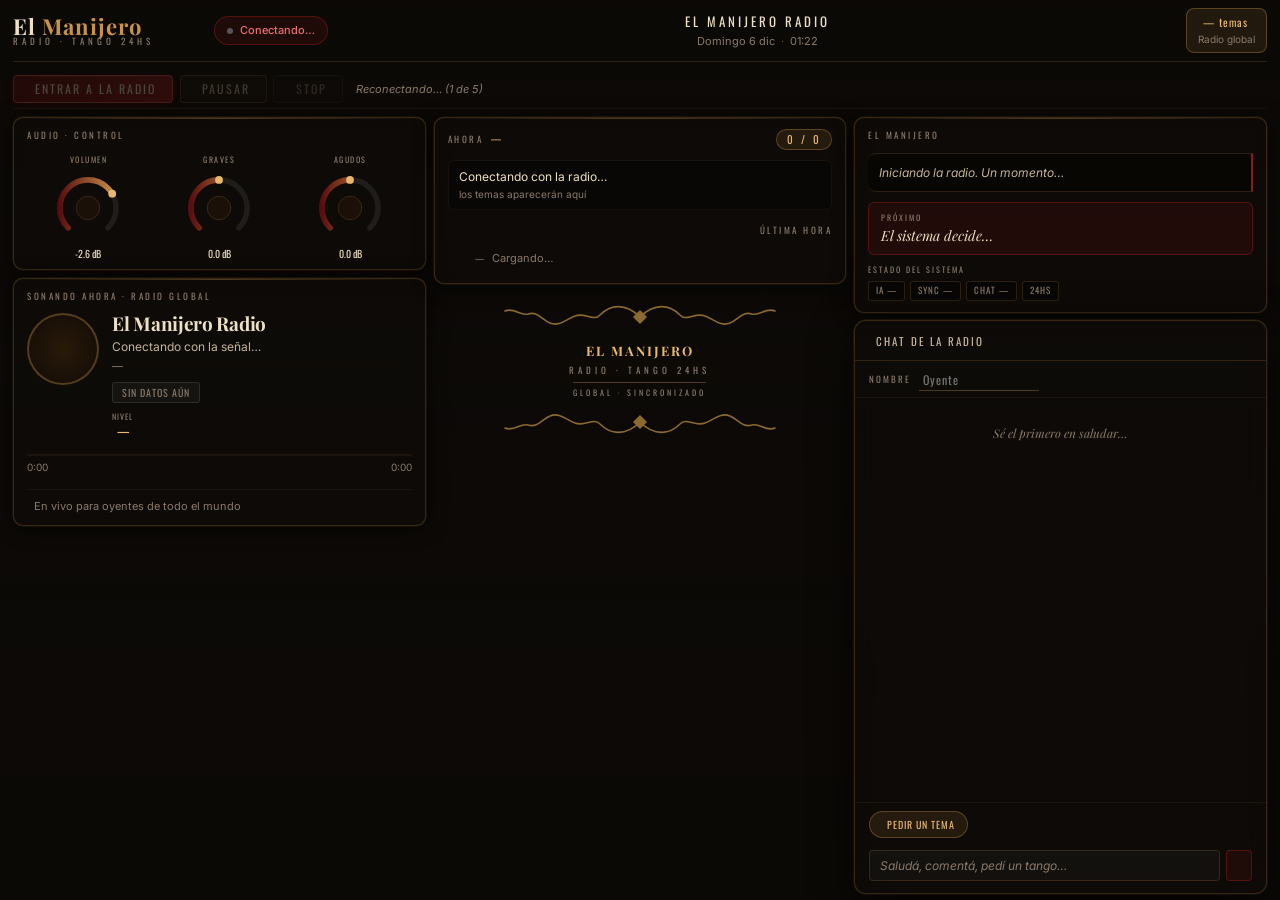
==== commit 92bfda83: "Update index.html" ====
--- a/index.html
+++ b/index.html
@@ -186,7 +186,7 @@
              de la tanda actual. Sube/baja con la altura real de esa tarjeta.
              En mobile/tablet no se muestra acá (la marca ya está en <footer>
              al final de la página, sin cambios). -->
-    <div class="cartelito-desktop" id="cartelito-desktop">
+   <div class="cartelito-desktop" id="cartelito-desktop">
           <svg class="filete-orn" viewBox="0 0 300 40" preserveAspectRatio="xMidYMid meet" aria-hidden="true">
             <defs>
               <linearGradient id="fileteGrad" x1="0%" y1="0%" x2="100%" y2="0%">
@@ -198,56 +198,8 @@
               </linearGradient>
             </defs>
             <g fill="none" stroke="url(#fileteGrad)" stroke-width="1.6" stroke-linecap="round">
-              <path class="fil0" d="M2284.93 299.75c-22.62,-11.8 -13.55,-63.51 -3.41,-84.18 23.64,-48.26 86.49,-75.33 140.25,-78.12 21.55,-1.12 81.79,7.84 87.31,22.14 -24.51,0.04 -50.28,-10.94 -78.84,-9.89 -25.77,0.94 -47.7,16.47 -58.3,30.73 -36.22,48.72 1.82,85.25 27.22,61.11 18.42,-17.52 -10.59,-22.91 -10.61,-22.93 -3.09,-15.59 13.51,-28.22 20.68,-33.32 12.41,-8.83 24.03,-11.95 41,-13.92 17.67,-2.05 33.58,1.43 49.19,5.19 27.2,6.56 17.25,10.61 29.62,25.79 4.39,-2.89 5.57,-5.44 9.88,-7.69 7.23,2.18 6.86,8.42 15.49,4.7 7.55,-3.26 5.33,-7.73 8.06,-15.45 5.38,10.93 4.35,19.68 8.08,31.49 2.56,8.11 10.09,21.83 14.94,26.62 4.39,-3.98 14.42,-23.48 15.84,-28.6 2.29,-8.25 2.41,-30.56 11.65,-31.98 -1.78,6.16 -3.41,6.77 -1.67,14.75 9.78,8.36 10.93,1.83 19.33,-2.9 5.8,3.12 6.82,7.01 11.29,9.85 10.79,-9.59 2.46,-16.83 22.17,-23.97 27.09,-9.8 66.25,-10.61 91.5,3.8 9.87,5.63 26.81,18.3 24.29,34.62 -5.34,4.5 -8.64,2.38 -16.42,9.59 0.2,24.73 34.69,31.27 43.99,4.97 11.71,-33.09 -21.41,-82.59 -76.65,-82.06 -12.33,0.11 -64.67,11.43 -69.71,8.24 6.36,-4.8 27.96,-12.85 37.01,-15.7 56.26,-17.68 155.17,7.03 187.59,69.66 12.44,24.04 19.09,60.16 0.34,83.72 -6.84,-0.9 -7.44,-5.91 -13.37,-7 -5.28,-0.98 -10.07,4.16 -10.95,9.07 -5.25,29.27 47.59,51.89 67.12,-2.46 14.18,-39.44 -12.12,-95.67 -42.67,-123.32 -14.49,-13.11 -3.74,-5.98 -23.35,-18.99 -26.95,-17.86 -63.56,-31.72 -96.94,-34.01 -32.49,-2.23 -76.94,9.27 -103.98,25.12 -4.65,2.73 -9.21,6.54 -12.98,8.26 -9.08,4.16 -8.03,-2.22 -18.3,-1.35 -7.13,12.27 1.23,14.11 -12.66,20.99 -3.56,-6.03 0.43,-5.72 -6.09,-10.75 -6.74,-5.2 -3.14,-1.49 -7.52,-9.35 -4.5,-8.07 -4.18,-2.46 -9.54,-7.42 -4.92,-4.55 -5.92,-17.9 -18.05,-2.24 -4.79,6.18 -16.13,13.09 -19.01,21.94 -0.65,2 -0.39,1.82 -0.85,3.46 -0.1,0.36 -0.22,0.8 -0.32,1.13l-0.71 2.15c-2.11,-1.98 -2.15,-2.68 -4.95,-3.98 -8.78,-4.07 -6.87,2.1 -9.72,-9.92 -0.84,-3.57 -0.99,-5.36 -4.42,-6.55 -6.35,-2.2 -9.98,4.49 -17.6,0.63 -3.16,-1.59 -8.1,-6.54 -13.16,-9.54 -19.9,-11.79 -64.91,-21.43 -88.39,-22.71 -45.96,-2.52 -96.51,18.54 -129.15,49.74 -16.2,15.48 -25.99,26.05 -38.17,50.85 -34.66,70.62 4.82,123.1 39.63,107.27 5.93,-2.7 8.25,-4.95 12.64,-9.93 3.17,-3.6 6.57,-8.9 6.58,-16.27 0.06,-25.4 -24.21,-1.06 -24.21,-1.06z"/>
-   <path class="fil0" d="M299 328.4c12.27,-1.27 44.15,-29.43 55.14,-39.37l46.93 -47.6c14.74,-16.11 28.72,-34.93 44.38,-48.76 26.16,-23.09 48.59,-43.92 81.23,-59.8 36.45,-17.74 60.96,-28.75 103.94,-37.59 30.84,-6.34 49.81,-8.05 85.27,-7.05 29.22,0.83 53.69,7.69 81.32,12.78 51.57,9.5 98.5,25.64 144.1,43.47 44.69,17.49 88.33,36.19 129.72,58.06 31.46,16.63 60.59,28.11 89.32,50.36 5.92,4.58 24.16,12.36 32.65,15.42 34.59,12.46 104.36,24.33 136.52,1.35 4.6,-3.28 8.89,-8.36 16.49,-6.29 0.87,9.98 -3.59,11.36 6.25,16.36 8.33,-1.58 9.8,-7.21 15.52,-11.12 13.35,-0.3 7.44,10.25 25.11,5.26 9.04,-2.55 16.49,-7.7 18.88,-15.37 -12.17,-21.12 -25.64,9.55 -39.5,-12.82l-11.08 -0.28c7.41,-21.21 14.79,-36.3 -0.54,-57.34 -32.71,-44.91 -99.99,10.84 -72.57,33.02 7.83,6.32 21.38,8.94 28.64,0.46 9.87,-11.52 -2.5,-17.72 -11.13,-20.71 3.07,-22.6 43.38,-18.54 44.41,12.49 0.74,22.36 -22.87,40.19 -41.06,45.74 -55.39,16.89 -94.01,-1.9 -137.45,-22.93 -18.38,-8.9 -38.03,-19.96 -54.23,-30.45 -31.43,-20.37 -73.95,-44.49 -107.69,-63.08 -15.46,-8.51 -44.94,-24.02 -62.77,-24.01 5.36,8.6 20.34,12.41 25.46,23.68 -6.12,-1.15 -26.49,-14.69 -32.43,-18.82 -7.06,-4.91 -24.13,-18.98 -32.05,-19.65l-2.24 5.61c-0.12,0.23 -0.35,0.7 -0.59,1.01 -11.48,-2.76 -39.99,-19.54 -83.57,-26.16 -30.73,-4.67 -71.61,-10.12 -103.34,-6.68 -36.91,4 -53.82,-1.67 -102.88,8.13 -36.58,7.3 -89.42,26.29 -120.51,46.09 -27.1,17.27 -71.98,49.92 -94.38,73.55 -9.26,9.77 -17.57,18.47 -27.01,28.05 -2.77,2.81 -4.69,3.7 -7.63,6.44 -2.58,2.42 -4.34,4.65 -6.9,7.23l-41.52 41.72c-15.82,12.2 -19.11,12.11 -18.21,39.62z"/>
-   <path class="fil0" d="M4190.38 145.01c3.98,-7.94 18.27,-13.65 21.73,-23.21 -21.79,-0.89 -128.74,66.97 -164.88,88.66 -16.05,9.63 -35.65,21.82 -53.94,30.72 -36.79,17.92 -94.57,34.29 -140.3,16.98 -15.93,-6.03 -39.94,-24.49 -36.47,-47.27 4.3,-28.23 46.73,-34.81 45.62,-11.76 -6.39,4 -20.35,6.72 -14.2,20.17 4.55,9.93 20.35,9.07 28.31,3.69 19.4,-13.11 2.33,-39.36 -12.14,-46.67 -19.88,-10.04 -44.6,-4.48 -56.72,8.79 -19.52,21.35 -7.48,37.08 -3.68,61.1l-10.43 -2.29c-6.27,8.88 -4.99,9.29 -18.29,8.48 -11.02,-0.68 -15.99,-1.24 -19.85,7.51 12.13,24.69 28.2,3.96 40.74,9.8 4.43,2.29 12.4,30.73 25.2,-5.8 15.03,1.84 48.12,37.89 154,4.24 12.55,-3.99 21.69,-8.2 32.71,-13.8l92.02 -49.12c53.13,-27.94 103.28,-52.2 161.4,-72.85 11.98,-4.25 23.25,-8.14 34.41,-12.14 22.69,-8.15 49.91,-14.48 74.29,-20.11 60.06,-13.88 107.94,-17.89 166.38,-7.93 14.72,2.51 57.71,16.51 71.52,22.1 69.45,28.08 95.66,55.8 142.95,102.46l16.83 19.88c17.92,18.51 22.51,27.2 45,48.12 10.21,9.5 41.63,38.14 55.09,40.69 -0.45,-9.05 -2.85,-9.07 -3.68,-17.59 -0.77,-7.96 -0.88,-9.23 -5.24,-14.17l-20.02 -19.55c-7.26,-6.75 -12.04,-13.65 -18.7,-20.84 -6.54,-7.06 -13.35,-11.51 -19.93,-19.52 -47.18,-57.4 -113.82,-108.37 -184.59,-132.87 -43.38,-15.02 -85.91,-22.73 -136.47,-22.65 -96.19,0.14 -101.22,-5.2 -196.35,24.85 -30.19,9.53 -36.77,10.43 -63.48,26.76 -5.33,3.26 -23.85,14.62 -28.85,15.14z"/>
-   <path class="fil0" d="M4018.1 259.92c7.15,3.88 98.71,-32.7 112.83,-37.69 75.78,-26.78 173.64,-61.72 256.77,-38.86 88.72,24.39 68.99,74.58 40.65,61.02 -2.84,-10.61 -1.08,-13.42 -12.21,-17.48 -41.15,-15.02 -58.98,48.49 26.2,52.76 20.46,1.02 36.08,-3.66 48.17,-13.89 33,-27.93 8.35,-61.14 -12.84,-79.29 -21.7,-18.58 -52.7,-30.41 -86.26,-36.45 -67.74,-12.19 -148.54,13.93 -205.31,32.49 -30.13,9.86 -98.69,40.22 -127.79,55.87 -12.49,6.72 -31.78,12.42 -40.2,21.53z"/>
-   <path class="fil0" d="M1153.61 257.09c-3.48,-4.92 -56.21,-28.19 -66,-33.14 -58.66,-29.62 -157.85,-63.44 -223.56,-72.29 -64.62,-8.69 -115.03,0.8 -162.08,29.44 -15.31,9.33 -41.79,33.4 -38.75,60.53 4.25,38.11 68.86,48.76 103.11,29.28 35.84,-20.4 12.31,-52.72 -15.77,-38.45 -8.36,4.24 -16.92,24.53 -30.95,13.87 -24.79,-18.84 46.78,-116.73 285.87,-37.6 40.55,13.42 70.75,25.45 109.06,39.18l28.39 9.97c1.36,0.38 3,0.99 4.82,0.99 4.08,-0.01 -1.3,0.56 2.47,-0.25 3.67,-0.79 1.28,0.14 3.39,-1.53z"/>
-   <path class="fil0" d="M4422.13 108.94c4.27,5.17 16.97,4.77 25.81,5.9 9.31,1.19 19.3,3.17 28.83,4.96 40.66,7.63 88.5,22.93 121.55,46.27 3.76,2.65 6.29,4.38 9.76,7.2 11.31,9.18 30.79,30.4 36.63,46.68 5.03,14.03 9.59,45.64 -2.5,55.1 -10.17,7.96 -10.84,-7 -19.89,-10.3 -9.94,-3.61 -19.69,4.54 -19.53,13.48 0.42,22.4 53.97,50.96 82.54,10.11 11.02,-15.77 10.3,-37.24 4.76,-56.19 -20.02,-68.37 -81.97,-101.61 -148.49,-119.24 -19.88,-5.28 -36.23,-9.09 -58.27,-9.78 -13.29,-0.42 -51.91,0.91 -61.17,5.81z"/>
-   <path class="fil0" d="M2820.17 116c5.47,3.31 58.24,10.46 110.95,66.34 5.6,5.92 7.29,9.11 14.2,15.42l78.44 99.38 22.28 21.41c7.92,6.74 16.29,13.75 26.56,18.68 40.69,19.55 113.79,6.63 109.78,-50.5 -4,-56.87 -92.27,-62.78 -100.38,-18.27 -4.43,24.36 14.69,35.56 26.43,32.21 6.38,-1.83 13.75,-9.17 13.48,-16.73 -0.38,-10.61 -8.14,-10.91 -11.6,-18.38 11.58,-25.39 42.03,-7.84 49.6,11.13 14.54,36.48 -33.92,62.55 -70.62,43.79 -12.21,-6.24 -16.7,-9.87 -25.32,-18.38 -20.64,-20.39 -43.11,-43.99 -61.72,-68.11 -20.03,-25.97 -38.34,-45.89 -63.3,-67.95 -13.95,-12.33 -33.4,-25.65 -52.98,-34.55 -5.01,-2.28 -65.88,-23.87 -65.8,-15.49z"/>
-   <path class="fil0" d="M532.45 282.11c-23.19,-2.93 -23.97,-61.71 23.21,-103.34 25.75,-22.72 72.25,-42.91 107.31,-52.1 13.03,-3.41 85.16,-15.36 89.05,-17.73 -28.2,-16.28 -116.36,1.16 -145.7,11.83 -38.1,13.87 -78.31,34.02 -102.18,67.1 -11.77,16.3 -22.79,31.9 -27.95,56.74 -11.03,53.02 40.14,88.69 82.42,48.51 12.3,-11.69 8.84,-22.42 -0.78,-26.16 -15.53,-6.04 -18.85,9.68 -25.38,15.16z"/>
-   <path class="fil0" d="M2062.89 254.28c-1.65,4.67 0.39,0.98 -5.06,4.23 0.18,6.62 2.73,5.64 0.41,11.64 -1.04,2.66 -16.56,18.29 1.34,27.54 16.09,8.31 31.71,-8.79 30.34,-24.92 -3.7,-43.84 -89.58,-45.06 -99.41,11.6 -1.52,8.78 -0.1,18.59 2.84,25.88 14.7,36.4 66.63,44.1 103.7,27.09 15.17,-6.96 23.47,-15.6 33.98,-23.95 16.31,-12.94 43.86,-45.66 56.07,-62.42 8.65,-11.85 16.13,-23.23 25.03,-34.25l13.37 -16.22c62.94,-76.93 116.59,-77.7 122.89,-84.54 -13.05,-5 -52.29,12.27 -64.33,17.49 -20.44,8.85 -38.12,21.45 -52.19,33.87 -42.22,37.25 -47.21,51.9 -81,89.79l-29.52 33.95c-24.19,22.26 -66.55,53.95 -99.47,23.08 -36.49,-34.2 24.61,-75.77 41.01,-59.86z"/>
-   <path class="fil0" d="M2565.71 76.56c-6.99,-4.95 -7.94,-18.56 -20.59,-16.4 -2.12,7.04 -0.39,8.78 0.8,15.2 -11.24,-1.78 -18.34,-5.82 -31.33,-1.96 -8.48,2.52 -17.13,10.59 -13.2,20.9 10.32,3.6 16.45,-10.5 45.31,11.06 15.38,11.49 22.12,26.19 28.52,31.15 3.46,-3.12 5.22,-6.87 8.84,-9.39 6.31,1.63 6.83,4.17 9.65,8.87 10.58,-5.1 20.35,-34.48 53.57,-40.07 28.16,-4.73 14.55,0.46 26.74,-1.15 1.6,-35.48 -44.33,-17.48 -46.74,-17.72 1.1,-6.04 5.48,-9.78 1.88,-17.52 -7.54,-8.09 -22.4,15.95 -23.59,16.83 2.24,-17.74 7.79,-24.88 0.05,-44 -4.33,-10.67 -13.24,-27.77 -21.87,-32.37 -2.7,5.33 -6.87,9.35 -10.33,15.05 -3.5,5.77 -5.67,9.97 -8.5,16.96 -7.1,17.51 -0.88,27.92 0.77,44.55z"/>
-   <path class="fil0" d="M3188.5 362.35c-0.9,-8.62 8.57,-9.21 -3.35,-19.2 -5.59,1.22 -14.45,7.13 -21.28,9.85 -7.72,3.07 -16.88,5.13 -25.08,7.23 -20.6,5.29 -40.3,0.76 -55.84,-6.45 -18.18,-8.45 -42.22,-26.56 -56.35,-39.71 -3.18,-2.97 -18.69,-21.27 -25.68,-22.77 -17.38,-3.72 10.46,23.65 11.93,25.21 34.38,36.68 72.9,61.22 130,64.62 10.7,0.63 18.43,-1.63 28.38,-2.37 14.14,-1.04 7.12,4.72 25.74,-1.2 16.09,-5.11 36.07,-9.1 52.28,-12.56 45.56,-9.73 66.13,20.29 57.41,31.9 -3.05,4.06 -25.84,0.05 -13.28,14.46 5.53,6.34 31.56,6.34 29.16,-27.32 -1.23,-17.35 -16.77,-29.33 -29.79,-35.56 -39.97,-19.13 -87.53,14.44 -104.24,13.9z"/>
-   <path class="fil0" d="M281.66 315.96c-12.82,-4.2 -12.82,13.17 -55.41,13.37 -43.11,0.21 -62.44,-55.07 -13.84,-76.19 11.61,-5.04 34.08,-7.65 35.21,8.51 -4.63,2.2 -7.32,2.94 -10.79,6.02 -15.09,13.4 -11.2,26.76 -0.66,31.81 26.5,12.72 55.78,-23.41 26.24,-50.36 -7.97,-7.27 -12.72,-7.84 -24.06,-11.21 -23.2,-6.9 -39.64,0.7 -55.06,11.47 -32.85,22.93 -31.25,68.74 4.61,89.89 30.31,17.89 106.74,15.7 93.77,-23.31z"/>
-   <path class="fil0" d="M4924.16 257.09c4.03,-29.8 75.79,-7.9 60.15,36.81 -5.54,15.84 -20.93,23.22 -35.69,28 -9.82,3.18 -19.37,2.63 -30.79,1.9 -10.73,-0.69 -18.84,-4.7 -28.25,-4.78 -0.28,12.57 2.82,18.24 12.14,21.97 24.01,9.6 62.42,4.7 83.1,-11.29 11.8,-9.13 24.89,-20.72 24.45,-44.36 -1.29,-69.4 -108.87,-72.82 -114.63,-19.11 -1.92,18.05 16.25,36.97 35.62,28.61 11.92,-5.14 18.78,-22.61 5.74,-31.92 -4.46,-3.18 -7.49,-1.72 -11.85,-5.86z"/>
-   <path class="fil0" d="M1793.59 295.94c-53.28,14.43 -43.41,107.66 18.15,96.16 11.01,-2.06 22.69,-9.03 27.57,-17.67 12.16,-21.51 7.73,-49.1 -11.54,-67.96 -7.32,-7.16 -20.96,-14.11 -34.18,-10.53z"/>
-   <path class="fil0" d="M1987.2 342.57c-8.23,4.86 -6.64,10.12 -6.34,19.27 -22.94,-1.83 -67.62,-34.78 -106.29,-8.56 -47.5,32.2 -14.05,73.9 5.51,57.71 3.49,-2.89 6.52,-6.99 2.25,-10.91 -6.28,-6.58 -6.92,2.94 -13.25,-3.74 -6.42,-6.37 0.84,-16.49 4.27,-20.28 17.44,-19.18 44.64,-12.49 67.11,-7.48 11.67,2.59 36.72,10.66 48.15,10.65 19.88,-0.03 33.43,2.75 54.52,-1.03 40.94,-7.32 65.9,-15.83 98.7,-45.46 10.04,-9.08 36.9,-35.93 36.76,-49.72 -15.09,10.94 -23.41,22.49 -36.81,34.11 -24.32,21.09 -64.73,50.43 -100.79,45.51 -33.39,-4.56 -45.15,-16.59 -53.79,-20.06z"/>
-   <path class="fil0" d="M3362.24 298.03c-21.84,7.13 -33.97,27.59 -30.97,57.18 2.4,23.63 24.88,43.23 51.92,36.48 58.18,-14.55 27.22,-109.37 -20.96,-93.66z"/>
-   <path class="fil0" d="M5011.55 363.64c2.58,-4.43 4.44,-3.27 7.1,-9.19 -7.42,-19.49 -21.44,-5.7 -43.14,2.49 -25.51,9.63 -35.22,4.52 -61.1,5.51 0.58,12.87 46.15,17.63 59.86,20.28 6.3,1.21 10.4,2.59 17.5,0.46 13.47,-4.04 4.7,-2.22 15.36,-0.62 5.08,0.77 27.37,-7.17 33.24,-8.79 24.14,-6.64 71.21,-26.85 98.92,-2.28 5.8,5.15 17.25,21.41 5.61,28.06 -7.69,4.38 -8.37,-3.57 -14.9,-1.12 -14.21,5.33 11.75,32.82 28.98,10.82 20.16,-25.75 -7.08,-84.01 -83.13,-63.56 -16.12,4.34 -50.92,18.02 -64.3,17.94z"/>
-   <path class="fil0" d="M251.05 365.03c-18.57,-2.32 -30.54,4.09 -53.05,-1.96 -8.09,-2.16 -12.88,-5.45 -20.73,-7.67 -11.7,-3.29 -12.05,-6.38 -20.15,-9.22 -5.71,2.42 -8.3,5.97 -9.97,11.09 3.01,4.55 4.59,3.37 7.06,8.59 -14.26,-0.02 -46.46,-14.01 -64.39,-17.86 -10.28,-2.21 -22.1,-6.3 -35.39,-4.23 -11.6,1.81 -22.29,5.08 -30.9,11.13 -12.45,8.75 -33.18,33.16 -18.44,55.6 11.98,18.26 42.71,5.6 33.45,-8.06 -4.35,-6.4 -9.46,0.33 -14.35,0.89 -19.8,2.29 -10.96,-64.63 93.7,-29.58 20.05,6.72 48.98,14.98 70.84,11.2 13.78,-2.38 59.53,-8.74 62.33,-19.9z"/>
-   <path class="fil0" d="M1702.49 279.47c-20.96,5.61 -36.33,23.59 -35.01,51.06 2.93,61.22 89.44,46.33 77.66,-12 -2.61,-12.91 -6.12,-22.45 -13.47,-28.84 -5.96,-5.2 -18.45,-13.09 -29.17,-10.21z"/>
-   <path class="fil0" d="M3459.23 282.31c-22.12,6 -34.24,24.02 -32.35,51.06 1.45,20.95 23.14,40.89 47.18,36.31 56.74,-10.81 27.2,-98.75 -14.82,-87.36z"/>
-   <path class="fil0" d="M4844.71 235.52c9.49,-1.5 6.1,-12.88 12.54,-19.33 6.21,-6.22 14.52,-3.24 21.33,-12.72 -0.31,-0.24 -0.85,-0.89 -1.03,-0.58 -0.18,0.31 -0.78,-0.44 -1.03,-0.55l-9.08 -3.48c-14.25,-4.86 -9.68,0.48 -35.48,-12.45 -20.56,-10.32 -22.11,-34.46 -76.34,-50.57 -13.25,-3.94 -40.07,-9.77 -54.95,-9.7 7.26,4.87 12.59,5.05 21.42,9.27 12.54,6 28.95,18.2 38.32,26.59 11.02,9.88 21.14,21.31 30.69,32.82 10.05,12.14 20.77,26.67 38.99,24.99 22.93,-2.11 7.83,3.21 14.62,15.71z"/>
-   <path class="fil0" d="M287.05 204.99c4.74,9.13 11.02,7.5 21.63,12.03 9.07,3.87 3.53,17.48 14.93,18.54l2.14 -13.11c8.91,-0.9 19.84,1.28 27.23,-2.4 4.9,-2.44 12.85,-9.35 16.14,-13.37 9.38,-11.49 18.63,-18.64 30,-30.73 10.27,-10.92 36.45,-31.33 50.85,-37.96 4.23,-1.95 19.02,-9.85 19.48,-9.94 -24.03,-1.75 -82.48,18.64 -97.65,30.52 -6.03,4.71 -12.01,10.96 -16.49,15.94 -5.41,6.01 -9.37,13.15 -15.24,17.25 -12.01,8.4 -35.77,8.95 -53.02,13.24z"/>
-   <path class="fil0" d="M1384.45 133.9c-6.34,-4.02 -18.2,-18.83 -30.59,-17.66l2.77 18.85c-6.65,1.13 -22.97,-7.69 -39.72,-6.39 -10.54,0.81 -32.07,13.78 -20,24.33 7.4,4.83 14.78,-16.31 60.85,9.68 8.64,4.87 16.16,8.71 26.41,13.1 8.58,3.67 20.16,13.26 25.93,14.58 4.21,-3.96 6.79,-5.57 8.88,-10.91 -4.64,-9.34 -11.81,-18.25 -13.27,-31.01 -2.7,-23.73 7.14,-23.26 9.03,-35.3 -6.09,-10.14 -10.67,-11.04 -19.72,-2.39 -9.62,9.21 -7.08,9.13 -10.57,23.11z"/>
-   <path class="fil0" d="M3759.81 137.16c0.02,10.97 -0.76,14.68 -4.02,24.58 -2.46,7.52 -6.43,12.77 -7.72,19.4l8.43 8.63c3.93,-1.4 7.97,-4.62 13.14,-7.1 28.77,-13.82 55.36,-36.19 85,-32.36 8.34,1.07 9.76,3.91 16.08,4.88 11.35,-20.06 -18.67,-30.25 -44.06,-24.05 -7.27,1.78 -11.43,5.34 -18.86,6.03 1.59,-7.95 4.79,-9.85 3.99,-19.97 -14.21,-0.44 -22.7,11.96 -29.77,16.96 -2.86,-4.39 -2.56,-12.02 -6.31,-17.41 -13.83,-19.83 -26.59,-9.87 -22.48,1.04 2.3,6.12 6.57,10.22 6.58,19.4z"/>
-   <path class="fil0" d="M1623.31 266.42c-17.17,2.7 -30.03,21.41 -31.04,40.1 -1.08,20.15 14.56,38.49 34.8,36.13 40.78,-4.75 38.88,-82.97 -3.76,-76.23z"/>
-   <path class="fil0" d="M370.66 330.47c7.91,11.55 13.77,3.98 25.44,0.5 14.58,-4.36 12.4,-8.75 20.64,-17.1 3.94,3.49 7.55,8.69 14.91,7.51 6.2,-1.01 13.33,-5.8 16.48,-9.26l-4.02 -4.81c-13.23,-13.58 -8.93,-32.72 -3.67,-49.14 8.16,-25.53 21.97,-42.36 23.5,-50.79 -10.3,2.98 -21.54,19.04 -28.79,25.79 -8,7.43 -16.7,18.49 -23.27,30.37 -6.51,11.8 -12.33,23.82 -17.92,35.65 -5.95,12.6 -21.59,25.54 -23.31,31.29z"/>
-   <path class="fil0" d="M3535.69 271.41c-41.66,21.18 -14.34,83.55 21.68,71.58 42.85,-14.25 10.71,-88.05 -21.68,-71.58z"/>
-   <path class="fil0" d="M4721.65 310.71c14.89,12 19.34,0.92 28.61,-0.18 14.9,30.97 12.87,10.46 28.14,18.28 5.92,3.03 9.78,5.94 16.6,0.24 0.27,-7.34 -12.31,-17.48 -21.06,-32.4 -13.84,-23.59 -20.65,-48.36 -39.94,-68.72 -4.02,-4.24 -23.94,-24.53 -29.8,-26.53 1.15,8.95 9.3,16.16 13.06,23.52 31.13,60.91 5.59,79.63 4.39,85.79z"/>
-   <path class="fil0" d="M3059.29 243.48l0.59 14.43c8.39,-1.29 16.03,-18.75 40.49,-27.8 5.65,-2.1 12.7,-2.69 18.08,-5.46 -1.92,-4.79 -13.39,-4.18 -23.63,-4.75 -51.83,-2.84 -40.3,-8.42 -63.97,-21.57 -5.97,-3.32 -13.12,-5.8 -19.1,-9.14 -14.3,-7.98 -37.5,-28.45 -58.08,-29.35l26.36 20.17c9.42,7.39 16.93,15.3 24.18,23.81 9.49,11.15 15.77,21.89 19.98,26.56 12.4,13.75 13.62,11.4 35.11,13.09z"/>
-   <path class="fil0" d="M2052.6 223.23c1.35,3.65 1.48,2.28 7.03,3.48 13.02,2.83 12.54,2.15 24.32,9.85 4.64,3.02 9.35,6.15 13.13,9.42 4.42,3.82 6.77,10 12.87,11.08l1.32 -12.53c20.64,-1.99 22.27,1.3 35.39,-12.83 3.72,-4.02 6.53,-8.58 10.46,-13.51 16.21,-20.29 39.69,-46.96 63.68,-59.32 -35.92,0.58 -78.38,55.05 -116.2,58.17 -10.23,0.85 -44.08,3.45 -52.02,6.18z"/>
-   <path class="fil0" d="M1551.99 246.26c-8.31,2.35 -13.71,7.65 -17.04,12.96 -18.53,29.59 1.75,55.16 26.52,48.92 38.13,-9.61 29.15,-72.8 -9.48,-61.88z"/>
-   <path class="fil0" d="M3602.4 247.89c-35.57,12.4 -18.88,70.62 18.33,61.33 36.09,-9.02 14.11,-72.64 -18.33,-61.33z"/>
-   <path class="fil0" d="M99.27 298.97c-8.17,1.44 -36.71,-5.32 -37.99,26.04 6.61,0.58 13.65,-2.41 22.49,-2.18 27.25,0.66 42.61,15.28 54.91,17.33 14.04,-26.81 -12.64,-24.63 -15.43,-39.41 -1.55,-8.18 8.14,-35.65 -17.67,-11.93 -4.76,4.36 -3.41,3.86 -6.31,10.15z"/>
-   <path class="fil0" d="M2950.17 321.42c12.96,9.36 9.78,0.31 20.52,-0.91 6.75,6.16 6.26,10.4 13.94,15.81 10.82,7.62 9.31,5.47 18.91,0.3 -0.52,-11.87 -16.25,-27.45 -25.65,-54.2 -5.14,-14.63 -18.22,-41.75 -31.33,-48.6 1.45,7.02 4.6,11.26 6.51,19.88 1.63,7.37 2.45,15.24 3.42,23.53 3.12,26.68 -7,34.73 -6.32,44.2z"/>
-   <path class="fil0" d="M2161.91 343.75c5.52,-1.04 6.48,-2.94 10.46,-4.42 4.84,-1.81 8.48,-0.65 12.84,-2.65 6.62,-3.03 9.75,-11.37 15.06,-15.98 7.96,1.89 5.41,5.47 13.99,5.25 5.62,-8.28 1.17,-11.84 -1.2,-22.51 -7.2,-32.47 9.93,-55.31 15.33,-72.11 -6.66,2.2 -18.04,16.94 -21.95,22.1 -14.72,19.45 -16,39.04 -28.17,60.7 -4.82,8.58 -14.93,20.14 -16.37,29.63z"/>
-   <path class="fil0" d="M5025.99 335.05c3.07,1.06 5.53,-0.92 7.27,-1.92 8.19,-4.64 18.71,-7.91 27.36,-10.6 25.83,-8.07 31.24,-1.9 43.62,0.67 0.62,-7.35 -0.4,-14.18 -3.68,-18.76 -3.45,-4.81 -7.93,-8.03 -14.91,-8.89 -5.99,-0.75 -16.39,1.27 -19.91,-2.83 -3.93,-4.54 -2.16,-8.25 -10.42,-13.71 -16.85,-11.13 -4.3,11.03 -14.7,24.61 -6.21,8.11 -21.3,14.34 -14.62,31.42z"/>
-   <path class="fil0" d="M1491.03 225.86c-32.81,8.94 -22.71,57.59 9.12,51.07 30.75,-6.29 21.62,-59.46 -9.12,-51.07z"/>
-   <path class="fil0" d="M1928.18 299.43c-18.69,-0.2 -25.33,5.98 -26.21,24.73 22.91,-1.64 25.18,-2.81 46.84,3.88 5.06,1.56 20.2,7.7 23.34,7.19 3.96,-13.02 -5.85,-22.32 -11.62,-27.5 -13.05,-11.72 -3.67,-16.95 -7.14,-30.9 -10.09,0.34 -21.24,14.92 -25.2,22.6z"/>
-   <path class="fil0" d="M3220.15 277.94c-5.56,12.54 4.49,16.14 -9.61,29.91 -15.44,15.07 -16.09,32.31 -4.15,25.75 3.23,-1.78 3.46,-2.28 7.7,-3.81 38.41,-13.92 40.75,-5.34 55.06,-6.84 0.57,-20.4 -8.14,-23.21 -23.38,-24.11 -10.21,-0.61 -14.8,-24.44 -25.62,-20.9z"/>
-   <path class="fil0" d="M1444.12 189.1c-35.12,12.81 -14.7,59.7 8.96,53.27 12.5,-3.39 19.6,-15.39 17.21,-31.22 -1.68,-11.07 -14.26,-26.39 -26.17,-22.05z"/>
-   <path class="fil0" d="M3666.39 228.5c-31.38,11.15 -16.24,55.49 12.3,48.41 28.85,-7.15 17.39,-58.95 -12.3,-48.41z"/>
-   <path class="fil0" d="M3713.96 192.9c-31.16,8.92 -19,54.63 8.46,48.7 10.76,-2.33 18.56,-15.56 17.02,-29.23 -1.4,-12.52 -11.74,-23.39 -25.48,-19.47z"/>
-   <path class="fil0" d="M285.14 359.33c33.16,-2.23 108.49,-68.94 109.09,-90.85 -8.84,0.99 -20.73,16.64 -27.09,22.25 -34.09,30.08 -22.59,19.89 -54.64,44.19 -9.77,7.41 -24.58,13.44 -27.36,24.41z"/>
-   <path class="fil0" d="M4878.97 356.39c-1.04,-7.51 -40.83,-34.91 -51.48,-42.76l-37.17 -34.78c-4.24,-4.26 -7.74,-9.02 -15.78,-8.42 2.35,21.27 75.54,82.95 104.43,85.97z"/>
-   <path class="fil0" d="M3935.74 238.35c-14.57,3.12 -27.91,-2.55 -35.85,-0.3 8.11,25.82 93.27,-5.22 101.46,-15.36 -19.12,0.31 -44.76,13.24 -69.19,2.65 -14.14,-6.14 -10.11,-10.2 -18.49,-8.71 -2.61,5.79 -1.29,13.98 3.48,16.79 4.23,2.48 12.19,0.92 18.59,4.93z"/>
-   <path class="fil0" d="M1172.69 222.9c7.43,9.72 69.71,27.4 74.96,27.16 8.94,-0.42 23.71,-1.18 25.53,-9.91 -3.65,-1.42 -41.41,4.98 -27.73,-3.37 4.25,-2.6 15.54,-2.43 14.14,-13.52 -1.84,-14.52 -11.69,1.45 -21.55,4.34 -22.72,6.63 -44.76,-3.54 -65.34,-4.69z"/>
-   <path class="fil0" d="M3774.97 214.68c7.66,0.18 15.93,-6.53 20,-9.48 0.48,-13.27 -5.24,-19.26 -16.84,-11.25 -8.59,5.94 -11.23,11.7 -3.15,20.72z"/>
-   <path class="fil0" d="M2520.98 117.29c-16.38,6.58 -4.95,24.87 5.92,21.96 12.69,-3.39 8.9,-27.92 -5.92,-21.96z"/>
-   <path class="fil0" d="M2642.64 117.65c-15.64,8.52 -2.64,25.7 7.57,20.85 13.05,-6.19 3.82,-27.05 -7.57,-20.85z"/>
-   <path class="fil0" d="M1377.66 193.4c-15.93,8.3 3.71,24.47 12.83,18.9 5.57,-3.39 6.05,-9.2 1.7,-13.41 -3.61,-3.48 -8.36,-8.69 -14.53,-5.48z"/>
+              <path d="M150,20 C165,5 180,8 190,18 C196,25 205,15 215,19 C224,22 230,30 240,26 C248,23 252,14 262,17 C270,19 276,10 285,14"/>
+              <path d="M150,20 C135,5 120,8 110,18 C104,25 95,15 85,19 C76,22 70,30 60,26 C52,23 48,14 38,17 C30,19 24,10 15,14"/>
             </g>
             <path class="filete-center" d="M150,13 L157,20 L150,27 L143,20 Z" fill="url(#fileteGrad)"/>
           </svg>
@@ -258,32 +210,8 @@
 
           <svg class="filete-orn filete-orn-bottom" viewBox="0 0 300 40" preserveAspectRatio="xMidYMid meet" aria-hidden="true">
             <g fill="none" stroke="url(#fileteGrad)" stroke-width="1.6" stroke-linecap="round">
-              <path class="fil0" d="M163.95 227.69c1.7,-7.13 5.65,-9.12 10.48,-12.78 4.49,-3.39 8.3,-6.73 12.57,-10.02 17.3,-13.29 83.25,-49.41 94.53,-26.88 -5.09,12.52 -53.82,9.89 -92.14,33.48 -6.5,3.99 -19.86,14.51 -25.44,16.19zm-20.19 -14.97c-0.77,-10.37 30.88,-41.24 39.88,-49.28 17.58,-15.7 74.76,-55.18 99.21,-47.6 -1.43,10.91 -26.11,19.89 -35.39,23.88 -71.32,30.66 -71.16,50.14 -103.7,72.99zm155.01 -197.24c16.43,10.95 2.92,-5.7 46.33,-2.58 1.68,15.42 -26.46,25.96 -40.38,33.18 -74.05,38.39 -90,47.38 -144.63,112.14 -5.49,6.51 -10.31,13.35 -15.53,21.18 -15.52,23.27 -42.41,67.29 -52.66,94.02l-16.98 46.56c-2.01,4 -1.24,3.5 -4.96,5.16 -4.04,-46.29 17.25,-93.94 38.45,-131.11 7.08,-12.4 15.6,-23.3 23.07,-34.8 7.64,-11.76 15.09,-21.95 22.13,-34.29 12.89,-22.59 8.49,-16.37 24.59,-33.23 9.09,-9.52 17.83,-19.22 26.75,-29.71 4.65,-5.47 24.15,-22.81 23.45,-32.64 -8.79,-0.74 -15.97,2.37 -22.05,5.67 -16.26,8.8 2.54,6.92 -25.74,33.68 -28.93,27.38 -6.86,3.44 -22.47,-18.49 -4.31,-6.06 -12.02,-14.96 -20.14,-17.85 -19.07,-6.78 -57.76,-0.17 -53.69,21.24 9.66,0.37 14.92,-8.23 25.06,-8.62 2.28,-0.09 21.71,2.88 26.74,8.93 14.33,17.23 4.57,35.12 -5.23,51.1 -8.8,14.33 -19.63,27.46 -29.46,39.69 -33.41,41.6 -55.97,80.14 -77.91,132.42 -16.78,39.98 -23.5,80.21 -23.49,128.05 0.02,62.99 23.98,120.69 57.3,170.52 77.89,116.53 248.82,182.21 391.38,146.36 43.65,-10.98 96.88,-36.62 130.45,-65.76 14.36,-12.46 20.75,-19.13 32.89,-33.4 70.38,-82.76 87.54,-192.01 23.94,-285.8 -5.02,-7.4 -8.3,-12.16 -13.48,-18.96 -17.5,-22.97 -18.01,-18.36 -32.11,-32.86 -5.03,-5.17 -12.54,-11.04 -18.62,-15.23 -57.62,-39.65 -129.84,-53.92 -204.38,-23.04 -15.41,6.39 -30.68,14.08 -41.94,22.97 -127.66,100.71 -61.32,258.58 61.83,258.47 47.47,-0.05 76.27,-19.99 96.28,-45.33 24.93,-31.59 23.31,-74.98 0.11,-105.18 -21.82,-28.39 -71.27,-38.12 -93.7,-5.32 -28.1,41.09 25.16,65.07 45.64,41.37 4.63,-5.34 2.17,-9.11 8.1,-9.87 12.86,23.6 -24.53,43.12 -47.09,36.87 -75.14,-20.83 -48.53,-130.1 54.14,-129.97 107.17,0.14 196.27,154.54 101.65,262.11 -32.54,37 -61.03,52.4 -110.31,67.43 -78.23,23.86 -181.78,2.11 -243.21,-49.87 -80.99,-68.52 -118.3,-183.13 -71.95,-282.2 39.93,-85.36 148.98,-110.16 183.57,-66.38 2.62,3.32 7.78,14.62 10.45,16.12 8.17,-12.52 -1.45,-35.51 -19.94,-46.17 -4.02,-2.32 -13.94,-5.47 -16.15,-7.23 3.39,-4.22 6.53,-4.16 14.9,-12.76 4.32,-4.44 10.78,-10.51 13.17,-15.45 -7.89,-15.3 -25.64,-15.98 -48.49,-15.78 3.31,-3.67 11.33,-6.67 16.65,-9.94 5.88,-3.61 11.01,-7.43 15.25,-11.61 22.53,-22.16 11.54,-30.87 10.42,-38.87 28.87,-9.28 51.52,-41.79 59.78,-75.61 2.91,-11.91 13.21,-16.55 13.36,-20.68 0.33,-9.02 -17.38,0.07 -25.05,0.34 -15.8,0.56 -53.35,-4.94 -56.1,11.02z"/>
-   <path class="fil0" d="M4884.82 178.02c14.69,-24.97 111.34,30.69 116.15,51.08 -7.19,-0.44 -6.83,-3.67 -12.25,-7.88 -10.67,-8.25 -28.44,-17.35 -41.45,-22.09 -10.05,-3.66 -20.92,-6.93 -31.47,-9.36 -6.73,-1.56 -21.69,-3.25 -25.82,-5.25 -6.06,-2.93 -3.01,-1.69 -5.15,-6.49zm2.4 -54.29c-5.04,-4.91 -3.77,-4.48 -4,-6.27l0.33 -1.83c16.73,-6.45 68.41,25.97 79.76,33.65 13.11,8.86 20.59,16.35 31.09,26.71 3.79,3.74 9.18,11.14 12.77,15.47 4.31,5.2 9.83,10.69 11.37,18.23 -9.62,-1.28 -12.15,-8.15 -17.09,-13.9 -22.16,-25.76 -55.98,-43.31 -88.32,-55.59 -14.85,-5.64 -16.56,-7.37 -25.9,-16.48zm-101.79 -123.03c-0.16,6.3 4.23,8.22 7.35,12.92 3.76,5.7 3.94,9.86 6.16,16.25 11.56,33.42 27.97,56.55 59.58,71.96 0.37,6.55 -8.41,16.47 8.55,35.01 9.89,10.83 24.43,18.26 27.54,23.45 -19.21,0.23 -32.92,2.03 -39.26,16.32 6.11,14.4 20.75,21.42 22.45,28.21 -8.22,5.15 -16.25,5.84 -25.57,19.25 -5.77,8.31 -11.19,24.03 -6.56,35.62 7.45,-2.05 4.77,-22.26 29.33,-32.58 32.38,-13.62 71.89,-2.03 100.05,14.85 40.3,24.16 63.96,65.87 74.57,114.7 20.83,95.82 -31.44,205.74 -113.51,253.24 -55.2,31.94 -130.41,52.33 -204.34,33.31 -46.78,-12.03 -72.85,-24.46 -103.4,-53.15 -16.97,-15.95 -29.25,-31.63 -40.63,-53.87 -48.26,-94.2 16,-213.8 116.83,-225.49 93.61,-10.86 138.06,81.27 83.53,120.13 -11.85,8.44 -31.91,14.6 -48.97,7.53 -21.58,-8.93 -24.05,-35.75 -12.47,-36.73 4.78,8.09 -0.92,10.98 9.34,17.35 20.66,12.81 47.69,-0.49 47.88,-23.65 0.32,-37.82 -46.91,-55.46 -81.31,-33.11 -6.86,4.46 -8.23,7.13 -14.21,12.61 -7.21,6.6 -15.59,21.81 -18.73,34.85 -8.27,34.42 3.19,63.04 20.77,81.64 42.27,44.69 108.17,47.39 157.5,14.89 46.78,-30.83 69.92,-98.51 51.26,-154.34 -4.64,-13.88 -11.26,-25.58 -17.56,-36.19 -16.23,-27.34 -12.52,-15.99 -30.13,-36.17 -11.01,-12.62 -44.13,-29.48 -60.44,-35.52 -60.19,-22.31 -125.09,-16.25 -177.48,12.32 -31.97,17.43 -28.61,19.06 -46.56,33.83 -23.37,19.25 -44.93,50.89 -56.87,78.58 -25.44,59 -31.24,116.04 -4.08,178.61 18.81,43.35 37.88,72.05 70.76,102.73 42.13,39.33 115.48,71.53 181.42,78.41 66.35,6.92 129.43,-1.03 185.1,-25.28 69.38,-30.23 115.31,-64.27 154.62,-116.32 105.65,-139.91 71.25,-305.08 -32.03,-435.76 -10.46,-13.24 -36.47,-48.86 -42.29,-66.34 -6.01,-18.03 -2.04,-28.29 10.18,-37.49 5.17,-3.88 13.49,-6.71 22.07,-5 7.95,1.59 7.71,10.36 19.04,7.99 4.86,-11.83 -7.57,-20.58 -15.63,-23.71 -19.71,-7.65 -42.76,1.07 -53.53,23.63 -12.38,25.94 -4.49,13.58 -8.7,33.88 -8.3,-1.98 -15.55,-15.72 -28.02,-27.94 -6.5,-6.36 -3.37,-5.74 -4.24,-15.56 -6.16,-4.67 -30.47,-12.96 -39.57,-13.06 0.25,7.48 8.21,10.89 12.85,15.81 5,5.3 9.31,9.32 15.29,14.35l27.77 31.48c20.88,20.41 8.54,4.85 26.13,33.13 7.51,12.08 16.57,24.42 24.71,35.96 29.78,42.23 64.81,103.85 64.19,159.47 -0.06,5 0.36,10.46 -2.14,14.64 -10.48,-13.57 -21.79,-89.47 -90.24,-171.3 -33.2,-39.7 -53.19,-60.81 -98.95,-88.72 -20.12,-12.26 -90.08,-39.36 -88.55,-60.46 14.76,-1.86 26.08,0.28 36.29,5.56 12.98,6.72 14.23,9.41 32.32,9.25 0.42,-15.07 -27.98,-22.41 -41,-24.03 -10.31,-1.29 -18.59,-3.4 -28.05,-2.36 -21.64,2.4 -23.25,-0.37 -30.39,0.42z"/>
-   <path class="fil0" d="M2639.33 702.98c-9.93,-3.54 -20.15,-17.17 -17.45,-33.96 1.64,-10.25 16.99,-24.71 29.54,-12.71 -1.79,5.92 -8.21,9.08 -11.63,19.34 -4.66,13.95 -1.41,14.54 -0.46,27.33zm-825.86 15.91c19.77,18.58 -25.9,29.12 -44.76,26.08 -18.36,-2.97 -37.93,-21.93 -37.85,-42.05 0.15,-34.73 55.62,-63.15 89.24,-71.19 92.12,-22.05 196.1,2.38 273.45,33.97 53.5,21.85 118.27,63.53 162.49,78.93 34.64,12.07 25.49,9.74 62.19,18.01 46.48,10.47 98.63,9.76 141.63,-6.22 19.9,-7.4 35.55,-16.6 54.91,-25.41 18.14,-8.26 23.24,-5.22 36.14,-24.59 2.66,-3.98 4.26,-9.78 9.16,-11.74 3.25,3.25 2.73,3.39 5.28,7.11 2.62,3.8 3.01,3.41 6.01,6.7 3.83,4.22 7.48,9.53 10.78,14.3 7.23,-3.16 17.84,-24.42 24.49,-27.76 3.37,3.3 4.83,7.98 7.52,11.58 3.72,5.02 6.3,5.15 9.61,10.22 4.48,6.88 2.97,6.27 12.18,7.7 5.35,0.83 9.95,3.13 14.73,4.92 9.52,3.57 17.09,9.73 25.61,13.77 54.63,25.88 104.6,33 167.43,20.57 98.69,-19.54 133.65,-56.71 222.56,-95.07 71.02,-30.65 178.17,-59.43 265.33,-40.08 108.96,24.19 121.15,92.73 72.64,112.82 -12.52,5.18 -23.42,1.88 -35.75,0.84 -6.55,-0.56 -12.13,0.33 -16.47,-3.15 -4.01,-3.22 -6.61,-7.77 -5.83,-15.22 7.68,-8.9 7.33,-3.3 16.34,-0.9 8.06,2.16 15.2,-0.57 19.7,-5.01 23.23,-22.93 -26.87,-53.18 -46.35,-18.14 -7.03,12.65 1.34,33.65 8.61,41.14 42.81,44.14 136.86,13.49 109.53,-57.21 -18.23,-47.19 -84.1,-77.04 -134.61,-81.24 -73.4,-6.09 -127.89,-0.39 -193.68,18.2 -87.66,24.78 -139.81,74.57 -214.23,108.93 -44.79,20.68 -33.33,16.52 -82.57,26.32 -25.81,5.13 -76.93,-0.69 -99.92,-6.12 -16.4,-3.86 -41.64,-15.29 -54.99,-25.53 -8.67,-6.67 -6.11,-7.41 -10.73,-17.46 -3.14,-6.85 -6.13,-10.79 -3.13,-21.21 11.14,-38.71 74.53,-38.38 85.72,-11.85 7.32,17.36 -10.82,30.69 -26.25,24.68 1.06,-6.36 9.61,-9.26 4.37,-18.38 -8.83,-15.42 -45.48,-12.07 -41.26,18.45 2.88,20.76 42.19,35.57 72.1,17.1 9.06,-5.6 19.64,-18.47 14.32,-35.62 -10.21,-32.88 -57.37,-43.11 -90.91,-32.55 -6.8,2.14 -13.19,6.35 -19.1,6.85 0.99,-7.55 2.27,-10.42 -5.53,-14.05 -21.43,-9.98 -47.72,19.01 -49.8,20.09 -3.59,-6.06 -1.65,-16.51 -5.87,-26.36 -3.19,-7.46 -9.58,-14.94 -13.21,-20.48 -6.08,2.39 -12.81,13.07 -15.75,19.17 -5.82,12.05 -3.72,16.8 -7.11,28.05 -3.33,-1.68 -7.99,-7.55 -11.4,-10.41 -19.2,-16.14 -44.68,-13.71 -42.07,-0.27 7.29,2.85 13.28,-0.31 20.5,3.59 4.52,2.44 10.34,7.83 11.96,12.04 4.91,12.8 -5.18,30.92 -13.81,34.86 1.49,-21.38 -1.6,-32.73 -15.7,-40.75 -11.67,-6.62 -27.11,-13.56 -41.85,-15.54 -62.59,-8.41 -102.74,53.04 -54.65,75.37 14.07,6.54 36.48,4.49 49.72,-2.23 38.97,-19.79 3.31,-64.41 -24.47,-36.18 -2.69,15.21 3.02,10.6 4.06,18.56 -12.79,2.69 -31.96,-9.15 -24.01,-25.43 5.93,-12.12 19.87,-19.24 36.91,-19.73 22.41,-0.64 62.95,17.14 42.76,58.07l6.38 2.83c-5.91,10.25 -46.84,29.4 -59.72,32.95 -23.5,6.46 -58.53,10.97 -85.07,8.8 -30.55,-2.5 -46.94,-3.54 -77.37,-15.41 -62.03,-24.17 -124.01,-70.75 -184.09,-98.09 -46.27,-21.06 -91.97,-34.01 -148.28,-41.02 -50.28,-6.24 -124.23,-2.54 -166.18,15.35 -111.1,47.39 -95.17,144.3 -19.76,144.1 27.22,-0.07 54.38,-14.02 61.81,-32.95 13.11,-33.43 -17.56,-51.7 -40.22,-41.65 -9.33,4.14 -19.05,18.29 -9.18,29.6 13.42,15.37 22.83,3.6 35.36,1.62z"/>
-   <path class="fil0" d="M783.78 568.82c-3.83,-4.59 -4.62,-7.97 -12.74,-8.85 -8.57,3.72 -10.9,8.98 -7.61,19.78 -9.76,-3.86 -15.96,-30.99 -19.62,-44.32 -10.03,-36.48 -0.38,-36.23 -0.01,-55.06 -11.39,4.6 -8.92,37.82 -8.83,53.78 -9.23,-4.55 -14.32,-26.71 -16.14,-35.77 -3.24,-16.12 -4.59,-28.27 -2.54,-45.21 2.68,-22.07 19.85,-62.27 42.39,-55.27 7.46,15.85 -11.15,7.76 -0.64,32.84 34.24,0.38 29.81,-37.03 13.77,-54.53 -14.95,-16.33 -33.44,-11.24 -52.38,-4.16 -5.86,2.19 -12.05,2.58 -17.04,4.98l6.53 13.99c4.09,-2.4 10.15,-9.37 14.82,-10.64 7.83,-2.14 13.1,2.79 14.99,7.87 -2.71,3.79 -8.7,8.18 -12.15,11.97 -10.67,11.7 -18.31,29.18 -22.33,45.31 -15,60.18 18.58,125.9 55.02,170.38 6.41,7.82 16.14,15.77 20.38,25.19 -9.66,-3.3 -25.7,-17.47 -35.02,-23.33 -12.52,-7.89 -54.18,-16.62 -69.73,-2.6 -29.51,26.62 24.53,48.45 27.09,26.89 -6.21,-1.89 -22.69,-1.66 -9.44,-17.46 23.87,-1.76 40.06,10.88 56.55,19.82 35.84,19.44 64.95,38.49 97.75,57.48 89.25,51.67 204.17,73.12 313.6,73.02 85.57,-0.07 190.49,-20.44 265.57,-43.43 48.42,-14.83 128.29,-38.49 174.46,-58.33 13.29,-5.71 42.14,-19.17 55.35,-21.13 -3.11,7.02 -37.96,35.15 -47.57,41.56 -8.79,5.85 -10.83,8.34 -3.38,17.17 7.55,0.69 15.84,-5.92 21.81,-8.49 1.46,12.56 -1.45,25.7 12.05,26.67 5.83,-3.5 6.25,-8.2 8.69,-15.91 2.7,-8.54 5.83,-7.45 9.09,-16.24 9.89,-26.57 -3.04,-7.24 17.55,-31.93 10.3,-12.34 9.3,-23.26 22.35,-28.34 9.04,-3.53 29.98,-10.42 35.63,-14.04l-7.17 -1.66c-2.86,0.05 -5.42,0.76 -7.62,1.2 -66.88,13.51 -78.4,17.51 -143.23,41.54 -73.53,27.25 -129.85,42.14 -206.54,59.9 -17.92,4.14 -37.39,6.86 -55.12,11.45 -38.22,9.89 -140.47,17.36 -185.06,15.43 -11.14,-0.48 -21.54,-0.51 -32.06,-2.03 -42.1,-6.08 -90.44,-22.48 -122.12,-44.32 -16.75,-11.55 -41.29,-37.47 -39.48,-60.23 0.66,-8.28 8.07,-14.96 16.57,-15.84 5.86,3.07 8.15,8.81 13.6,10.56 5.97,1.91 13.33,-0.59 15.95,-4.86 10.62,-17.32 -51.26,-54.11 -82.12,-11.5 -8.83,12.19 -8.87,20.55 -4.91,36.52 9.63,38.9 65.1,57.23 70.45,65.5 -29.3,-2.28 -147.91,-64.69 -159.55,-107.41 -3.3,-12.13 0.08,-28.55 -7.83,-37.3 -4.3,-4.76 -8.24,-6.07 -12.01,-10.58z"/>
-   <path class="fil0" d="M4408.06 433.15c6.47,-22.34 -3.88,-19.61 -0.48,-34.45 12.6,-2.8 27.86,23.29 32.04,31.65 6.79,13.6 9.48,38.13 7.58,56.26 -2.28,21.79 -26.83,82.25 -40.34,90.49 -0.13,-12.49 -0.9,-15.97 -11.26,-19.09 -4.17,1.47 -13.64,10.49 -16.85,13.74 -5.6,5.66 -11.94,8.13 -17.74,14.01 0.81,16.57 1.95,16.55 -2.9,33.06 -5.81,19.82 -18.42,27.19 -35.77,43.25 -22.94,21.24 -103.4,63.58 -129.96,66.18 10.62,-10.74 81.96,-35.14 83.35,-78.98 0.76,-24.29 -17.21,-39.78 -37.4,-44.57 -22.34,-5.32 -54.54,7.87 -54.71,26.22 3.86,6.09 7.85,8.52 17.16,7.04 7.76,-1.23 9.59,-6.46 15.63,-10.58 16.86,-4.04 28.99,41.88 -27.7,78.83 -22.95,14.96 -64.96,32.46 -96.21,37.94 -107.5,18.85 -251.34,-6.72 -356.71,-34.7 -42.02,-11.15 -64.51,-18.95 -103.34,-30.86 -15.94,-4.88 -59.75,-18.96 -74.49,-25.55 -13.49,-6.04 2.97,-1.57 -23.81,-9.97 -18.31,-5.74 -35,-9.26 -53.16,-14.43 -7.65,-2.17 -49.43,-10.28 -57.25,-10.07 12.37,10.24 38.14,8.09 52.12,24.89 5.85,7.03 5.92,6.52 11.15,15.66 2.59,4.51 15.1,14.78 18.84,33.16 3.68,18.07 3.11,6.87 8.77,18.22 3.67,7.37 2.21,12.83 9.04,17.86 10.72,-1.68 14.54,-13.1 13.77,-25.92 8.69,1.9 10.12,7.12 18.69,7.73 3.07,-3.33 4.37,-4.62 5.23,-10 -9.51,-7.91 -52.49,-41.84 -55.86,-49.52 6.9,0.39 47.23,17.32 55.27,20.74 44.28,18.84 126.85,46.05 172.94,59.69 172.7,51.1 363.27,66.69 531.12,-2.33 45.03,-18.51 82.83,-46.1 123.12,-70.22 7.7,-4.62 16.97,-9.17 25.57,-13.9 15.21,-8.38 36.36,-22.9 59.41,-17.66 6.07,10.94 -0.95,12.13 -9.87,16.13 2.62,12.94 28.66,11.19 32.33,-9.78 4.88,-27.89 -46.9,-33.26 -76.43,-14.32 -8.26,5.3 -27.26,20.77 -35.75,21.96l31 -38.02c30.86,-40.38 60.13,-106.7 46.1,-158.15 -2.48,-9.08 -11.06,-22.8 -16.38,-30.1 -6.01,-8.25 -19.7,-18.16 -22,-26.45 12.74,-19.11 27.64,2.4 35.68,5.92 0.74,-5.01 3.75,-15.57 3.36,-17.61 -20.33,-1.33 -45.74,-25.97 -69.18,0.85 -17.71,20.28 -13.75,53.77 16.26,55.75z"/>
-   <path class="fil0" d="M3607.21 658.77c16.43,8.85 125.14,36.46 149.43,41.61 51.72,10.97 109.88,24.23 164.9,25.23 55.74,1.01 121.59,-2.72 164.78,-25.81 18.46,-9.87 43.67,-32.99 22.31,-58.4 -42.34,-50.37 -146.53,-13.94 -120.82,15.01 7.53,8.47 28.99,10.7 37.52,3.47 8.84,-7.49 -4.68,-10.6 6.81,-14.23 19.12,-6.04 46.74,7.87 20.56,28.97 -22.36,18.02 -85.13,27.34 -114.27,28.54 -75.26,3.08 -100.33,-1.59 -173.68,-14.01 -18.43,-3.11 -152.17,-32.07 -157.54,-30.37z"/>
-   <path class="fil0" d="M1538.95 663.36l-120.84 20.68c-42,8.14 -82.67,15.03 -127.05,18.51 -48.09,3.77 -145.23,4.19 -182.21,-29.94 -21.24,-19.61 5.85,-36.03 27.22,-24.51 0.21,8.35 -2.39,2.4 -2.44,11.1 38.64,20.57 62.4,-17.65 23.2,-34.52 -72.02,-30.97 -150.65,35.69 -80.4,73.32 25.3,13.55 53.48,22.71 86.31,25.13 38.99,2.88 63.39,4.96 103.05,0.24 33.29,-3.96 63.28,-9.7 95.89,-15.46 35.61,-6.3 116.28,-26.08 156.14,-37.05 4.51,-1.25 7.01,-2.2 11.07,-3.21 6,-1.48 6.65,-0.89 10.04,-4.3z"/>
-   <path class="fil0" d="M2538.88 804.02c5.07,-4.78 9.93,-6.36 14.73,-11.66 4.27,-4.72 7.44,-10.36 14.04,-14.07 -2.01,16.28 -10.84,23.89 -3.57,40.48 4.24,9.69 11.92,24.32 19.98,28.03 3.2,-5.21 6.93,-7.73 10.48,-13.57 2.54,-4.17 5.57,-10.6 7.26,-15.25 6.8,-18.55 -2.3,-23.88 -3.28,-38.66 9.3,3.19 17.16,23.38 19.64,26.01 2.26,-3.61 0.06,-2.42 2.56,-6.62 13.37,0.37 16.95,6.02 32.74,3.41 11.61,-1.91 18.12,-7.09 19.58,-18.05 -15.93,0.86 -15.95,5.51 -33.53,-1.29 -40.4,-15.61 -46.61,-50.18 -56.89,-54.22 -11.39,8.91 -16.66,39.01 -59.44,54.56 -17.8,6.46 -16.47,2.72 -32.04,0.28 2.17,26.08 39.06,15.34 47.75,20.6z"/>
-   <path class="fil0" d="M2878.9 654.58c10.31,-3.55 11.19,-9.53 16.65,-10.45 9.5,16.4 -14.5,42.68 -21.23,48.53 -13.72,11.92 -25.21,19.66 -45.45,27.86 -28.08,11.38 -65.47,16.6 -95.89,12.84 -7.62,-0.94 -25.62,-5.94 -30.01,-3.68 15.77,12.51 50.53,18.78 74.35,18.84 29.11,0.07 51.08,-6.62 75.49,-15.22 19.47,-6.86 28.45,-12.25 43.94,-23.83 22.48,-16.79 44.46,-50.43 25.71,-75.56 -14.62,-19.61 -54.22,-12.51 -51.86,14.13l8.29 6.54z"/>
-   <path class="fil0" d="M2464.93 729.68c-4.21,-1.91 -21.35,3.72 -28.99,4.35 -107.74,8.91 -179.03,-60.67 -163.48,-88.62 10.35,3.53 7.86,15.77 23.59,2.71 3.08,-35.28 -55.03,-33.91 -56.93,5.3 -1.45,29.84 28.44,55.36 47.42,66.19 26.77,15.29 51.41,22.73 84.74,27.85 26.86,4.12 79.58,-2.19 93.67,-17.78z"/>
-   <path class="fil0" d="M2142.71 621.45c0.08,8.95 15.78,33.69 20.8,37.74 5.2,4.22 11.44,8.7 16.76,12.91 6.07,4.79 11.27,8.4 17.91,13.1 13.66,9.69 61.44,38.19 78.98,40.88l-40.74 -28.33c-7.65,-5.7 -12.56,-9.3 -19.21,-16.07 -10.45,-10.65 -6.99,-14.49 -12.97,-23.58 -6.38,0.22 -2.78,1.18 -8.2,3.21 -2.66,-3.24 -6.74,-7.85 -8.13,-12.43 -3.22,-10.64 1.72,-10.77 1.61,-17.15 -8.57,-5.09 -5.02,-0.4 -10.57,-0.2 -3.83,0.14 -21.9,-17.54 -36.24,-10.09z"/>
-   <path class="fil0" d="M3150.19 651.61c31.75,0.64 59.48,-5.6 91.59,0.45 16.05,3.03 41.39,8.55 49.71,23.43 5.36,9.59 -0.05,11.07 -1.7,18.6l13.83 8.31c8.29,-6.28 13.87,-26.17 2.14,-39.78 -4.5,-5.21 -7.69,-4.75 -9.78,-11.05 13.95,0.36 18.59,8.13 29.71,7.17 -0.22,-11.14 -22.19,-15.61 -34.74,-15.84 -20.34,-0.39 -12.04,-3.63 -49.44,-3.09 -23.09,0.33 -75.42,3.75 -91.32,11.81z"/>
-   <path class="fil0" d="M1837.2 659.33c12.31,-0.89 16.52,-8.3 33.02,-8.51 -2.6,7.15 -13.4,9.12 -19.07,21.76 -3.94,8.79 1.64,26.77 5.8,31.76 4.71,-0.7 11.71,-5.86 15.92,-8.3 -0.66,-8.68 -9.88,-13.07 6.27,-27.88 12.71,-11.67 45.31,-17.04 63.32,-18.74 12.8,-1.19 28.28,1.74 39.68,-1.04 -1.88,-5.18 2.43,-3.66 -16.4,-5.93 -27.29,-3.29 -122.24,-8.95 -128.54,16.87z"/>
-   <path class="fil0" d="M2981.21 628.91c-9.25,9.73 8.79,18.62 -9.19,32.48 -6.88,-2.74 1.67,-2.66 -6.99,-3.55 -9.85,14.84 6.62,7.94 -31.45,39.05l-39.83 29.36c24.01,-2.68 86.83,-47.69 108.31,-65.27 7.85,-6.43 18.63,-37.02 18.64,-39.15 -8.12,-2.28 -15.62,1.12 -21.83,4.91 -16.86,10.3 -5.56,2.28 -17.66,2.17z"/>
-   <path class="fil0" d="M887.09 680.25c-1.67,-5.05 -11.69,-20.06 -15.36,-25.88 -10.96,-17.39 -5.74,-11.38 -9.48,-31.92 -4.27,-3.31 -7.49,-2.65 -10.92,-5.51 -2.66,-2.22 -4.31,-7.48 -7.18,-10.95 -10.07,-0.09 -21.45,6.54 -18.68,17.14 1.03,3.94 13.22,18.74 16.91,22.52 10.23,10.5 27.6,28.25 44.72,34.6z"/>
-   <path class="fil0" d="M1061.09 727.6c18.05,6.11 24.47,9.29 42.81,11 5.34,0.5 7.32,2.59 13.23,3.4 11.95,1.63 59.53,1.18 68.47,-2.45 -0.06,-5.25 2.01,-3.29 -3.97,-5.67 -6.42,-2.56 -52.06,-6.24 -59.3,-7.29 -12.58,-1.83 -19.97,-8.37 -30.84,-6.75 -3.46,0.52 -28.96,6.95 -30.39,7.76z"/>
-   <path class="fil0" d="M3974.35 735.32c1.17,4.05 0,4.21 5.21,5.69l25.17 1.49c16.98,0.37 87.24,-4.41 92.62,-16.26 -23.51,-2.32 -22.25,-10.76 -45.9,-2.24 -5.6,2.01 -31.21,1.56 -47.17,5.09 -12.08,2.68 -24.1,2.03 -29.93,6.22z"/>
-   <path class="fil0" d="M4302.2 620.95c-2.17,4.48 1.36,8.99 0.24,16.88 -0.62,4.43 -10.07,22.19 -13.08,26.48 -3.53,5.01 -6.99,6.07 -8.65,12.41 16.07,-2.96 74.48,-53.19 48.58,-68.64 -8.75,-5.22 -9.16,2.58 -12.41,6.15 -5.79,6.32 -8.61,-1.87 -14.68,6.72z"/>
-   <path class="fil1" d="M4399.37 463.02c2.97,7.8 5.31,1.4 12.46,9.17 2.35,2.56 6.38,8.69 7.87,13.26 4.12,12.61 3.15,25.98 2.89,39.45 7.47,-8.03 9.66,-24.23 7.72,-36.22 -1.81,-11.19 -10.26,-22.53 -15.08,-29.67 -5.7,0.23 -12.38,0.93 -15.86,4.01z"/>
-   <path class="fil0" d="M2098.96 629.32l21.99 10.46c3.89,2.04 18.71,8.65 22.56,9.48 -2.51,-5.52 -5.87,-8.2 -9.04,-13.23 -4.03,-6.4 -11.03,-26.61 -22.51,-15.87 -3.94,3.69 -1.08,2.82 -5.98,5.46 -3.91,2.1 -3.55,0.57 -7.02,3.7z"/>
-   <path class="fil0" d="M3021.8 649.06c11.46,-3.18 23.66,-12.43 37.7,-16.83 -1.26,-8.24 -14.82,-22.76 -22.47,-9.61 -3.16,5.45 -2.42,7.68 -7.04,14.04 -3.11,4.27 -5.71,7.31 -8.2,12.4z"/>
-   <path class="fil0" d="M2639.61 756.48c1.76,13.54 23.63,10.76 21.65,-2.51 -1.92,-12.81 -23.59,-12.31 -21.65,2.51z"/>
-   <path class="fil0" d="M2501.2 757.89c2.98,12.72 25.06,8.96 20.32,-4.97 -4.4,-12.93 -22.91,-6.1 -20.32,4.97z"/>
-   <path class="fil0" d="M4436.78 598.16c21.76,3.8 27.89,-11.44 13.86,-22.53 -4.76,2.53 -13.82,17.15 -13.86,22.53z"/>
-   <path class="fil0" d="M708.97 596.55l16.57 0.64c0.81,-8.11 -9.64,-18.6 -13.76,-20.84 -7.95,7.03 -11.16,9.18 -2.82,20.2z"/>
-   <path class="fil1" d="M764.37 460.62c-0.72,6.68 3.5,10.3 9.41,10.94 1.22,-4.66 1.54,-7.13 -0.04,-11.19 -3.27,-1.31 -5.76,-1.82 -9.37,0.25z"/>
+              <path d="M150,20 C165,5 180,8 190,18 C196,25 205,15 215,19 C224,22 230,30 240,26 C248,23 252,14 262,17 C270,19 276,10 285,14"/>
+              <path d="M150,20 C135,5 120,8 110,18 C104,25 95,15 85,19 C76,22 70,30 60,26 C52,23 48,14 38,17 C30,19 24,10 15,14"/>
             </g>
             <path class="filete-center" d="M150,13 L157,20 L150,27 L143,20 Z" fill="url(#fileteGrad)"/>
           </svg>
